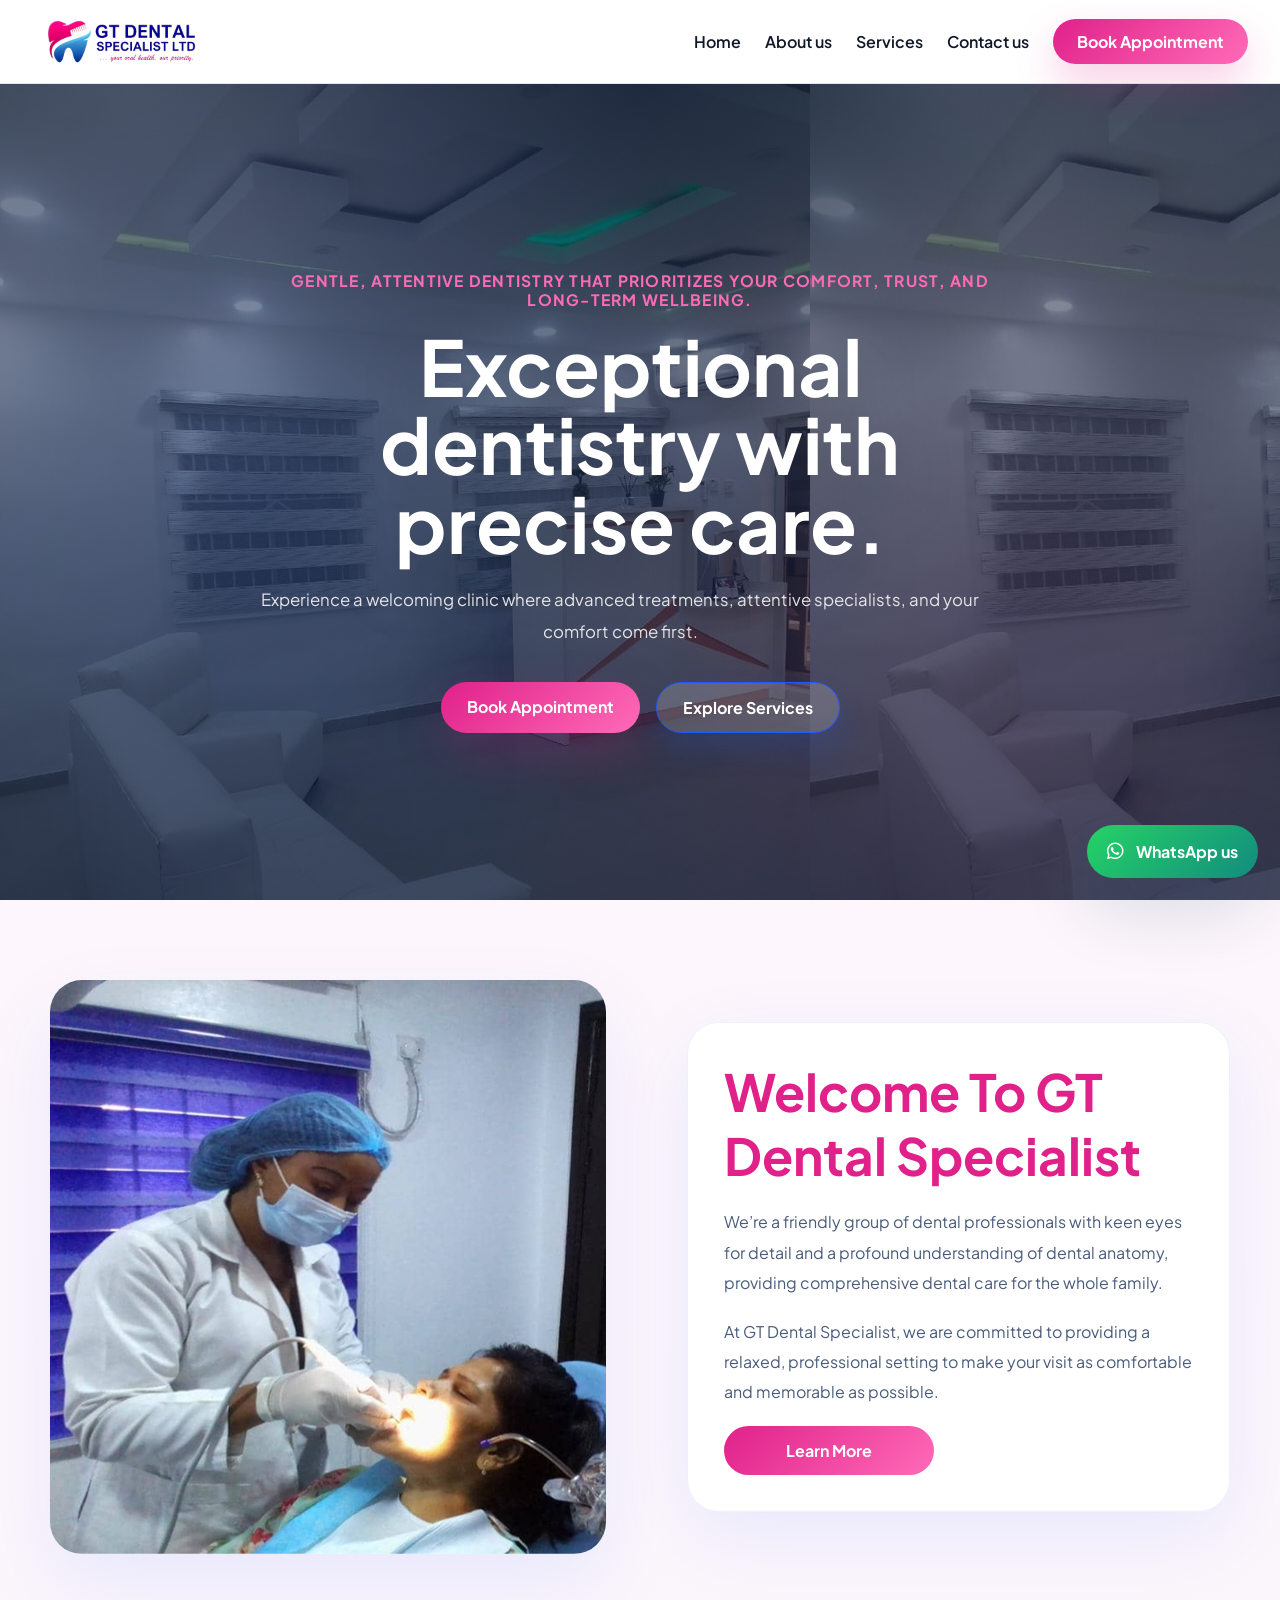
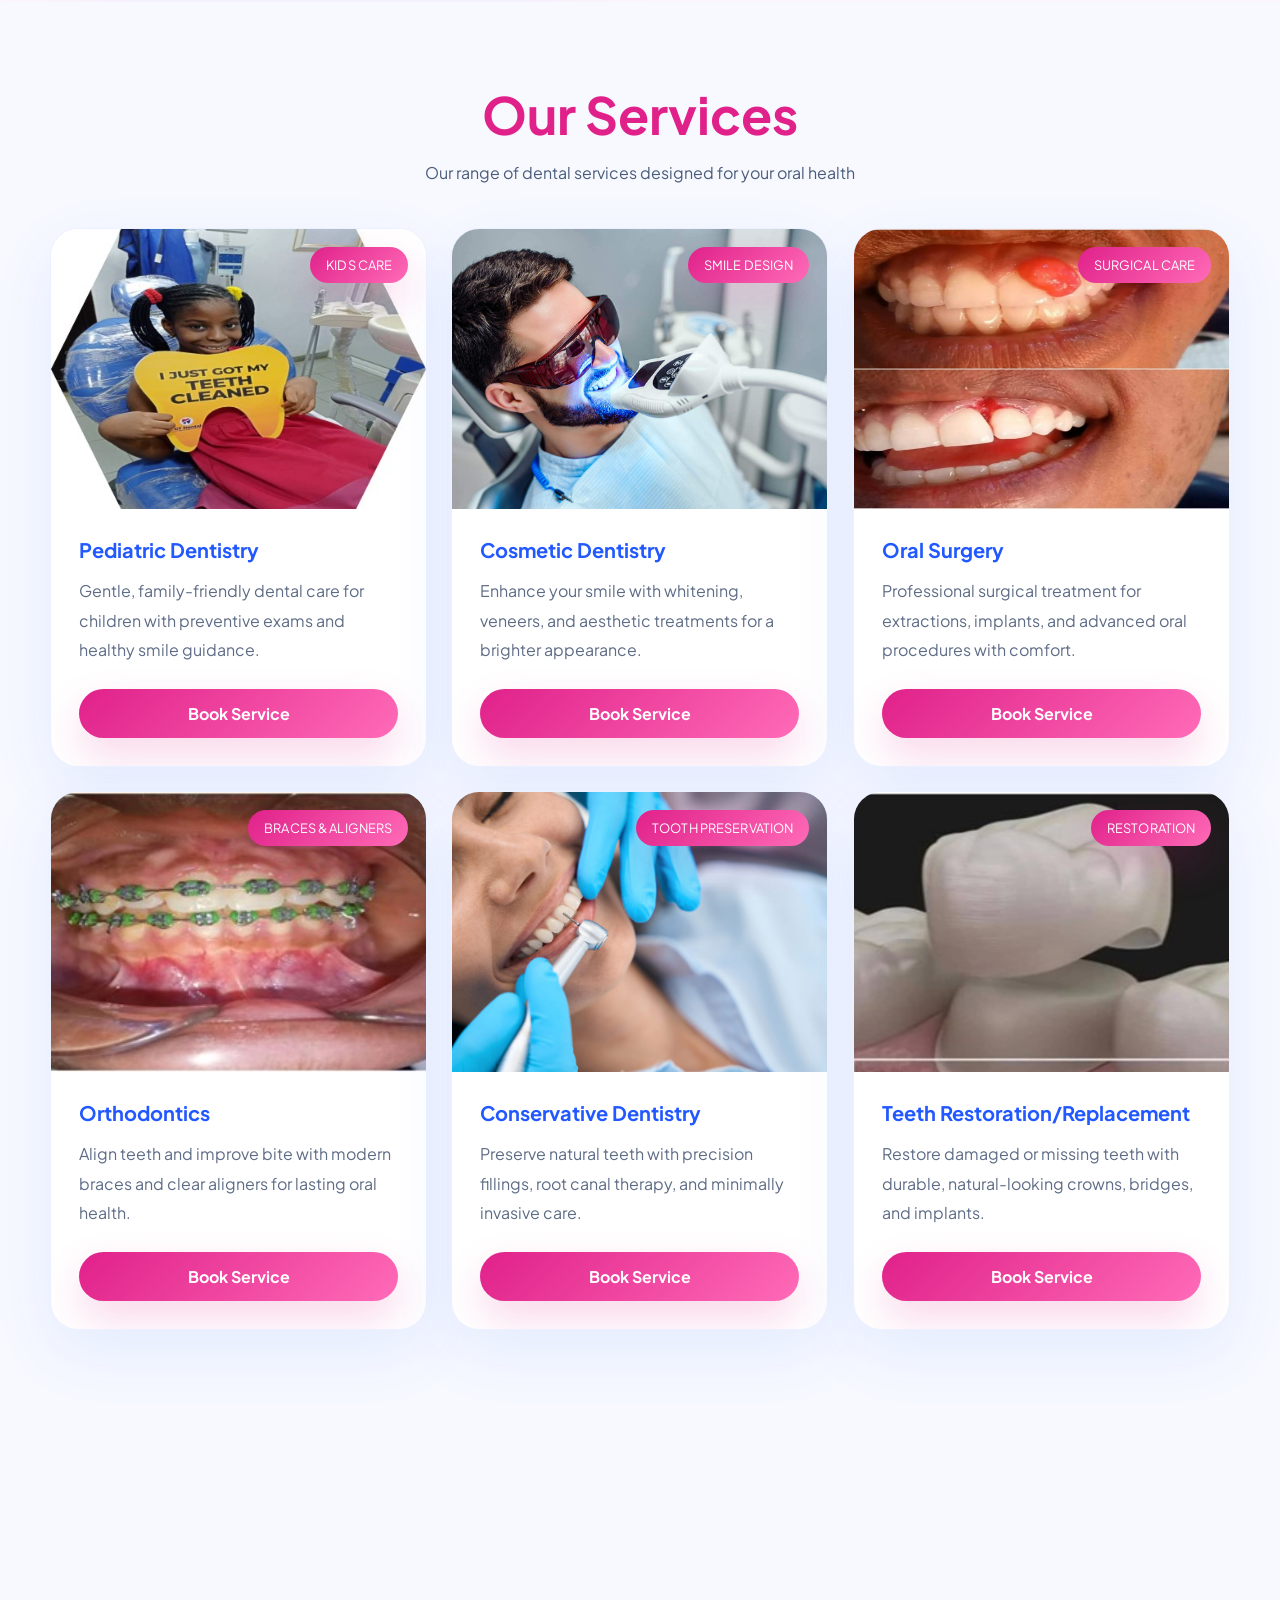
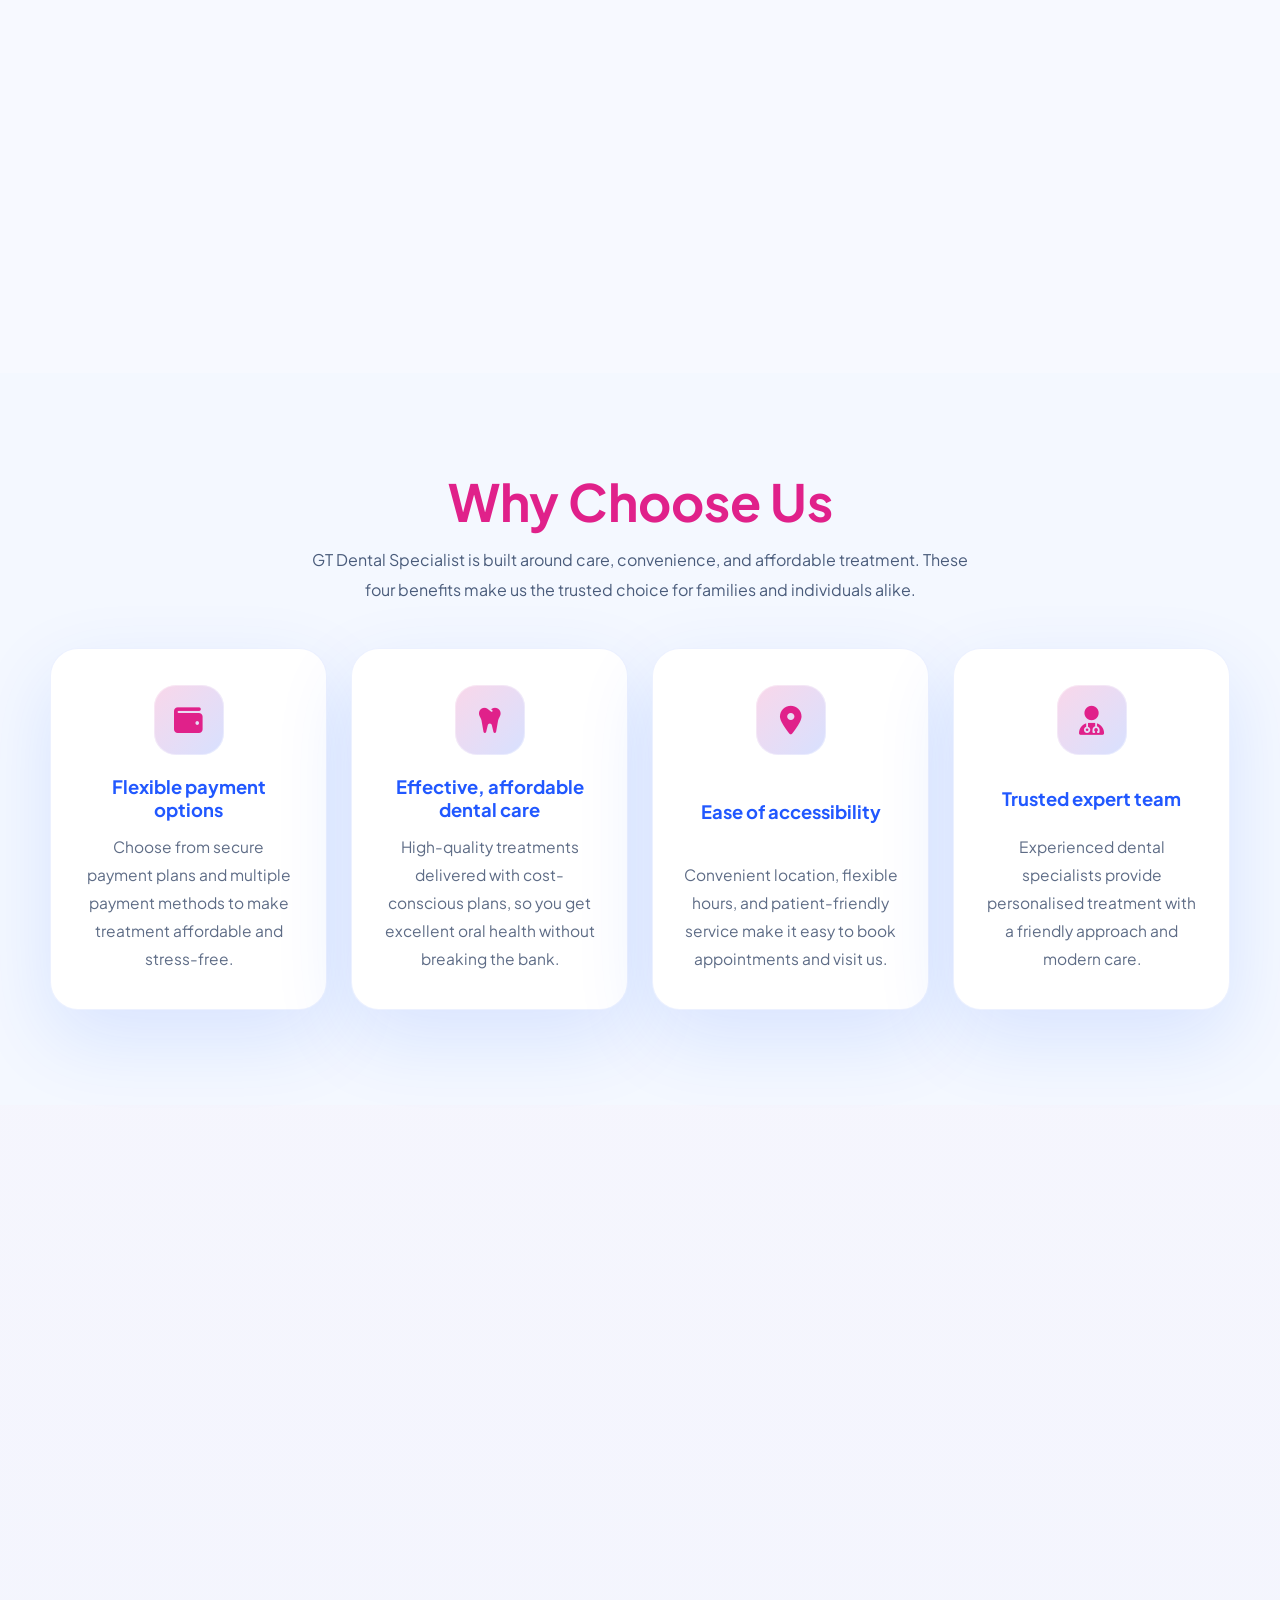
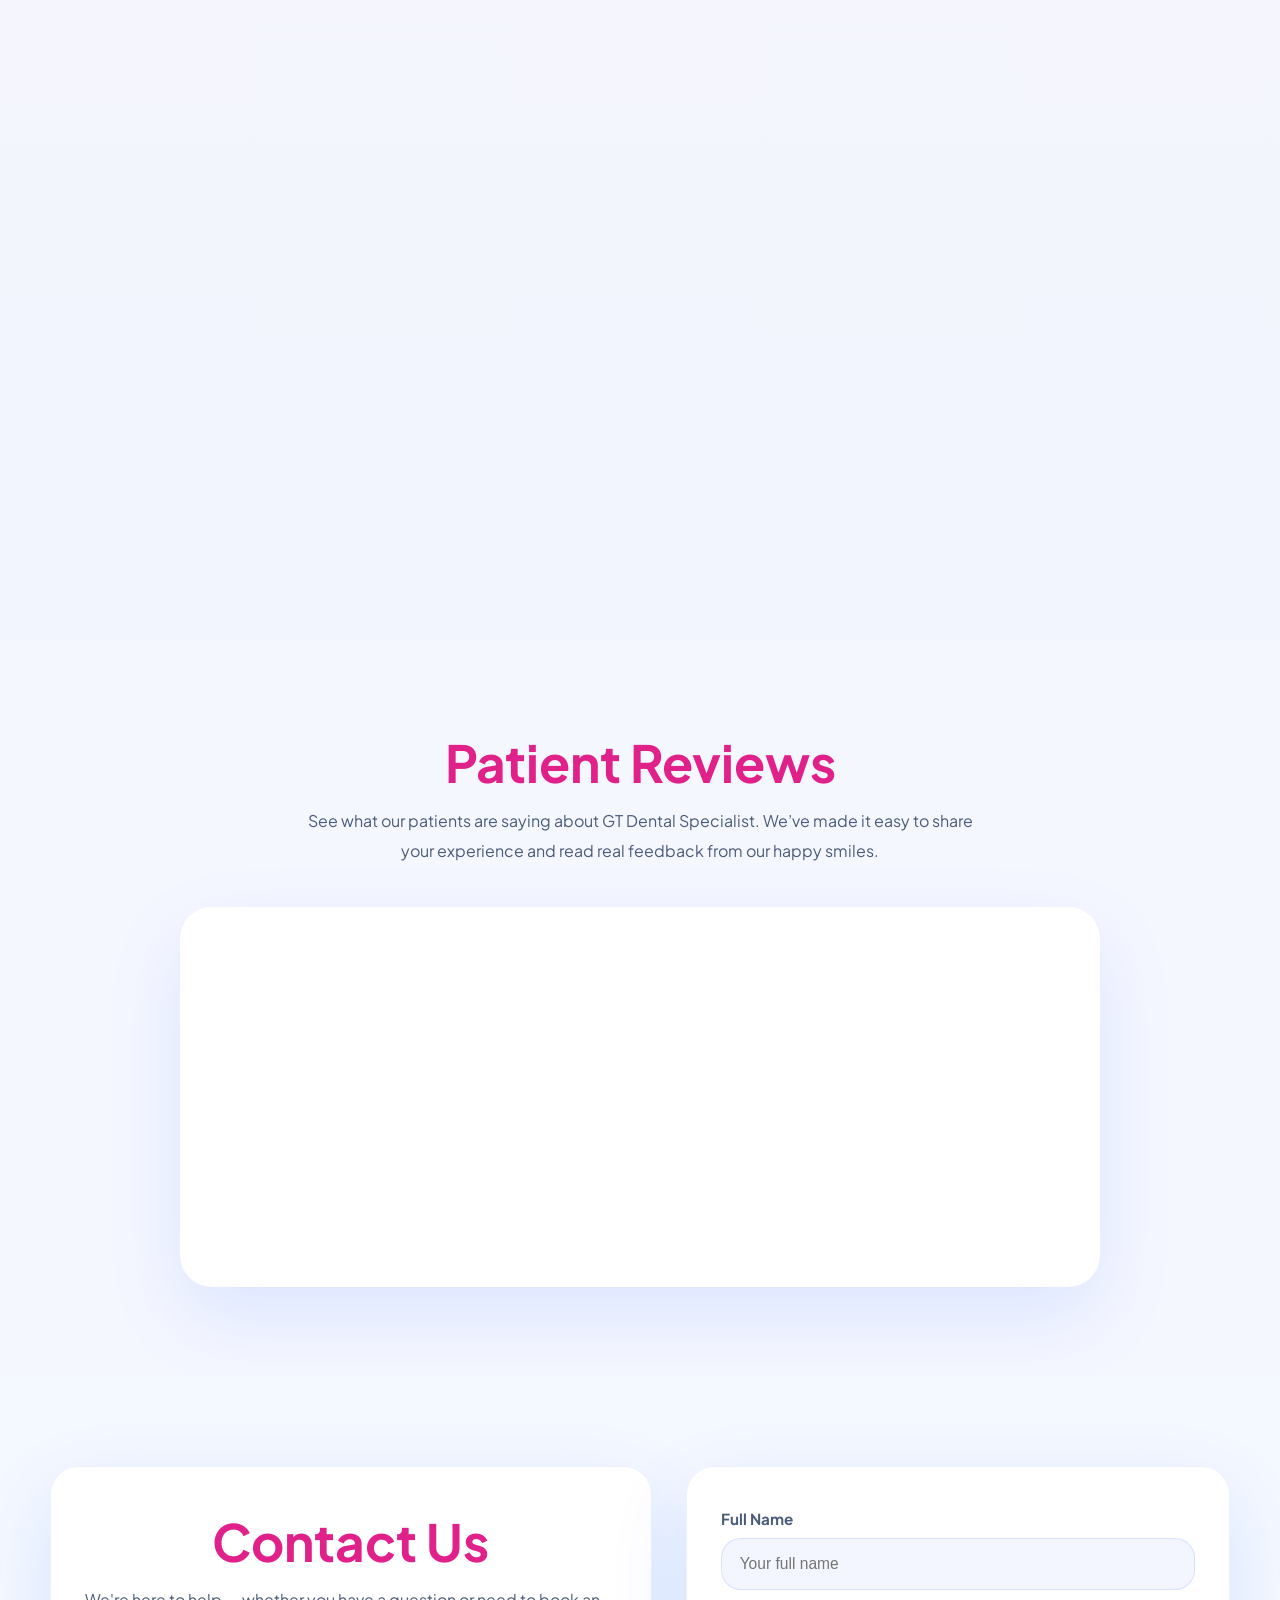
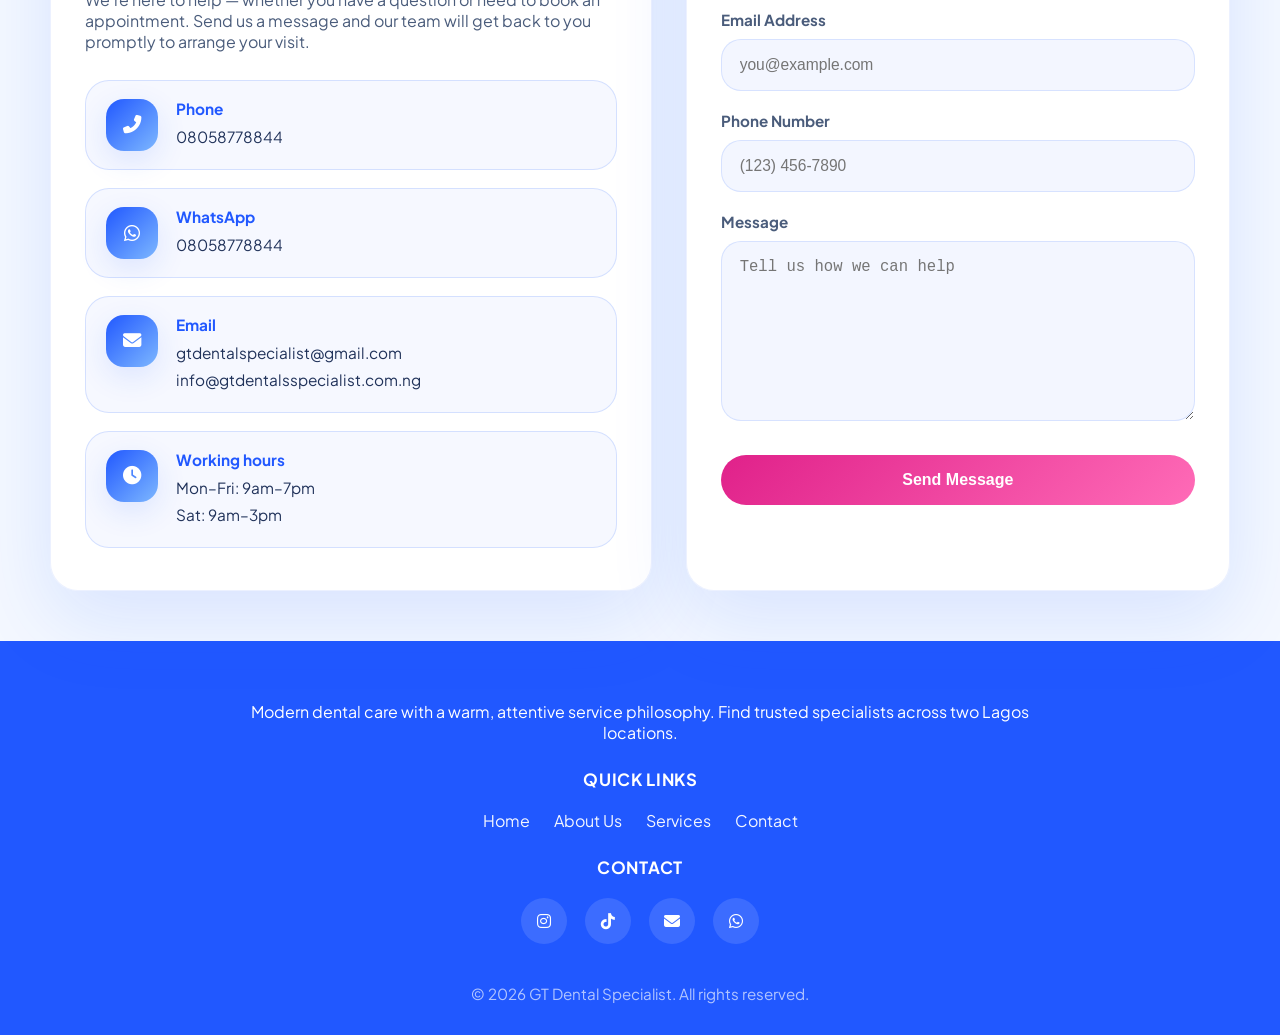
==== index.html @ 77df96d0 "Add files via upload" ====
<!DOCTYPE html>
<html lang="en">
<head>
    <meta charset="UTF-8">
    <meta name="viewport" content="width=device-width, initial-scale=1.0">
    <meta name="description" content="GT Dental Specialist - Expert dental care in Lagos. We provide comfort-focused treatments including cosmetic dentistry, orthodontics, implants, and preventive care.">
    <meta name="keywords" content="dentist Lagos, dental clinic, cosmetic dentistry, orthodontics, dental implants, teeth whitening, preventive care">
    <meta name="author" content="GT Dental Specialist">
    <meta name="robots" content="index, follow">
    <meta property="og:title" content="GT Dental Specialist - Exceptional Dentistry with Precise Care">
    <meta property="og:description" content="Experience a welcoming clinic where advanced treatments, attentive specialists, and your comfort come first.">
    <meta property="og:type" content="website">
    <title>GT Dental Specialist - Expert Dental Care in Lagos</title>
    <link rel="preconnect" href="https://fonts.googleapis.com">
    <link rel="preconnect" href="https://fonts.gstatic.com" crossorigin>
    <link href="https://fonts.googleapis.com/css2?family=Inter:wght@400;500;600;700;800&family=Plus+Jakarta+Sans:wght@400;500;600;700;800&display=swap" rel="stylesheet">
    <link rel="stylesheet" href="https://cdnjs.cloudflare.com/ajax/libs/font-awesome/6.5.1/css/all.min.css" crossorigin="anonymous" referrerpolicy="no-referrer" />
    <link rel="stylesheet" href="styles.css">
</head>
<body>
    <header>
        <a href="index.html" class="logo-link">
            <img src="assets/gt-dentals-logo.png" alt="GT Dental Specialist" class="logo">
        </a>

        <button class="menu-toggle" type="button" aria-label="Toggle navigation">
            <span></span>
            <span></span>
            <span></span>
        </button>

        <nav class="main-nav">
            <ul class="nav-ul">
                <li class="nav-li"><a href="index.html" class="link">Home</a></li>
                <li class="nav-li"><a href="about.html" class="link">About us</a></li>
                <li class="nav-li"><a href="service.html" class="link">Services</a></li>
                <li class="nav-li"><a href="contact.html" class="link">Contact us</a></li>
            </ul>
            <a href="contact.html" class="book-btn">Book Appointment</a>
        </nav>
    </header>

    <main>
        <section class="hero-section">
            <div class="hero-copy">
                <p class="hero-intro">Gentle, attentive dentistry that prioritizes your comfort, trust, and long-term wellbeing.</p>
                <h1 class="heading">Exceptional dentistry with precise care.</h1>
                <p class="subheading">Experience a welcoming clinic where advanced treatments, attentive specialists, and your comfort come first.</p>
                <div class="hero-ctas">
                    <a href="contact.html#booking" class="primary-cta">Book Appointment</a>
                    <a href="service.html" class="secondary-cta">Explore Services</a>
                </div>
            </div>
        </section>

        <section class="about-us">
            <div class="about-us-content">
                <div class="about-img">
                    <img src="assets/about-image.png" alt="Dentist">
                </div>
                <div class="about-description">
                    <h2 class="about-title">Welcome To GT Dental Specialist</h2>
                    <p>
                    We’re a friendly group of dental professionals with keen
                     eyes for detail and a profound understanding of dental anatomy,
                      providing comprehensive dental care for the whole family.
                    </p>
                    <p>
                        At GT Dental Specialist, we are committed 
                        to providing a relaxed, professional setting to
                        make your visit as comfortable and memorable as possible.
                    </p>
                   <a href="about.html">Learn More</a>
                </div>
            </div>
        </section>

        <section class="services">
            <h2>Our Services</h2>
            <p class="service-intro">Our range of dental services designed for your oral health</p>

            <div class="service-slider"></div>
        </section>

        <section class="choose-section">
            <h2>Why Choose Us</h2>
            <p class="choose-intro">GT Dental Specialist is built around care, convenience, and affordable treatment. These four benefits make us the trusted choice for families and individuals alike.</p>
            <div class="choose-grid">
                <article class="choose-card">
                    <div class="choose-icon"><i class="fas fa-wallet"></i></div>
                    <h3>Flexible payment options</h3>
                    <p>Choose from secure payment plans and multiple payment methods to make treatment affordable and stress-free.</p>
                </article>
                <article class="choose-card">
                    <div class="choose-icon"><i class="fas fa-tooth"></i></div>
                    <h3>Effective, affordable dental care</h3>
                    <p>High-quality treatments delivered with cost-conscious plans, so you get excellent oral health without breaking the bank.</p>
                </article>
                <article class="choose-card">
                    <div class="choose-icon"><i class="fas fa-location-dot"></i></div>
                    <h3>Ease of accessibility</h3>
                    <p>Convenient location, flexible hours, and patient-friendly service make it easy to book appointments and visit us.</p>
                </article>
                <article class="choose-card">
                    <div class="choose-icon"><i class="fas fa-user-md"></i></div>
                    <h3>Trusted expert team</h3>
                    <p>Experienced dental specialists provide personalised treatment with a friendly approach and modern care.</p>
                </article>
            </div>
        </section>

        <section class="nervous-care-section">
            <div class="nervous-care-shell">
                <div class="nervous-care-visual">
                    <div class="nervous-care-image-wrap">
                        <img src="assets/team.jpeg" alt="Calm dentist reassuring a patient">
                    </div>
                </div>
                <div class="nervous-care-copy">
                    <span class="nervous-care-label">Comfort and care</span>
                    <h2>Feeling Nervous About Your Visit?</h2>
                    <p>We understand that visiting the dentist can feel overwhelming for some patients. Our team creates a calm, supportive environment designed to help you feel relaxed, informed, and comfortable throughout your treatment.</p>
                    <div class="nervous-care-features">
                        <article class="nervous-care-item">
                            <span class="nervous-care-item-icon"><i class="fas fa-hand-holding-heart"></i></span>
                            <p>Gentle treatment approach</p>
                        </article>
                        <article class="nervous-care-item">
                            <span class="nervous-care-item-icon"><i class="fas fa-user-friends"></i></span>
                            <p>Friendly patient-focused care</p>
                        </article>
                        <article class="nervous-care-item">
                            <span class="nervous-care-item-icon"><i class="fas fa-comment-medical"></i></span>
                            <p>Clear communication at every step</p>
                        </article>
                        <article class="nervous-care-item">
                            <span class="nervous-care-item-icon"><i class="fas fa-couch"></i></span>
                            <p>Comfortable treatment environment</p>
                        </article>
                    </div>
                    <a href="contact.html" class="nervous-care-btn">Book A Comfortable Consultation</a>
                </div>
            </div>
        </section>

        <section id="reviews" class="reviews-section">
            <h2>Patient Reviews</h2>
            <p class="reviews-intro">See what our patients are saying about GT Dental Specialist. We’ve made it easy to share your experience and read real feedback from our happy smiles.</p>
            <div class="review-widget">
                <script src="https://elfsightcdn.com/platform.js" async></script>
                <div class="elfsight-app-62bc702d-8211-47ab-afaf-319d25600f49" data-elfsight-app-lazy></div>
            </div>
        </section>

        <section id="contact" class="contact-section">
            <div class="section-content">
                <div class="contact-info">
                    <h2>Contact Us</h2>
                    <p>We're here to help — whether you have a question or need to book an appointment. Send us a message and our team will get back to you promptly to arrange your visit.</p>
                    <div class="contact-details">
                        <a href="tel:08058778844" class="contact-card">
                            <span class="contact-icon"><i class="fas fa-phone-alt"></i></span>
                            <div>
                                <h3>Phone</h3>
                                <p>08058778844</p>
                            </div>
                        </a>
                        <a href="https://wa.me/2348058778844" class="contact-card">
                            <span class="contact-icon"><i class="fab fa-whatsapp"></i></span>
                            <div>
                                <h3>WhatsApp</h3>
                                <p>08058778844</p>
                            </div>
                        </a>
                        <a href="mailto:gtdentalspecialist@gmail.com" class="contact-card">
                            <span class="contact-icon"><i class="fas fa-envelope"></i></span>
                            <div>
                                <h3>Email</h3>
                                <p>gtdentalspecialist@gmail.com<br>info@gtdentalsspecialist.com.ng</p>
                            </div>
                        </a>
                        <div class="contact-card">
                            <span class="contact-icon"><i class="fas fa-clock"></i></span>
                            <div>
                                <h3>Working hours</h3>
                                <p>Mon–Fri: 9am–7pm<br>Sat: 9am–3pm</p>
                            </div>
                        </div>
                    </div>
                </div>
                    <div class="contact-form">
                    <form id="contact-form" action="form-handler.php" method="post">
                        <div class="field-group">
                            <label for="contact-name">Full Name</label>
                            <input id="contact-name" type="text" name="name" placeholder="Your full name" required>
                        </div>
                        <div class="field-group">
                            <label for="contact-email">Email Address</label>
                            <input id="contact-email" type="email" name="email" placeholder="you@example.com" required>
                        </div>
                        <div class="field-group">
                            <label for="contact-phone">Phone Number</label>
                            <input id="contact-phone" type="tel" name="phone" placeholder="(123) 456-7890">
                        </div>
                        <div class="field-group">
                            <label for="contact-message">Message</label>
                            <textarea id="contact-message" name="message" placeholder="Tell us how we can help" required></textarea>
                        </div>
                        <button type="submit">Send Message</button>
                    </form>
                </div>
            </div>
        </section>

        <footer class="footer">
            <div class="footer-grid">
                <div>
                    <p>Modern dental care with a warm, attentive service philosophy. Find trusted specialists across two Lagos locations.</p>
                </div>
                <div>
                    <h3>Quick links</h3>
                    <ul class="footer-links">
                        <li><a href="index.html">Home</a></li>
                        <li><a href="about.html">About Us</a></li>
                        <li><a href="service.html">Services</a></li>
                        <li><a href="contact.html">Contact</a></li>
                    </ul>
                </div>
                <div>
                    <h3>Contact</h3>
                    <ul class="social-list">
                        <li><a href="https://www.instagram.com/GT_dentalspecialist" class="social-link" target="_blank" rel="noreferrer"><i class="fab fa-instagram"></i></a></li>
                        <li><a href="https://www.tiktok.com/@gtdentalspecialist" class="social-link" target="_blank" rel="noreferrer"><i class="fab fa-tiktok"></i></a></li>
                        <li><a href="mailto:gtdentalspecialist@gmail.com" class="social-link"><i class="fas fa-envelope"></i></a></li>
                        <li><a href="https://wa.me/2348058778844" class="social-link"><i class="fab fa-whatsapp"></i></a></li>
                    </ul>
                </div>
            </div>
            <div class="footer-bottom">&copy; 2026 GT Dental Specialist. All rights reserved.</div>
        </footer>

    </main>

    <a class="whatsapp-float" href="https://wa.me/2348058778844?text=Hello%20GT%20Dental%20Specialist" target="_blank" rel="noreferrer">
        <span class="fab fa-whatsapp"></span>
        WhatsApp us
    </a>

</body>
<script src="script.js"></script>
</html>
---- styles.css ----
@keyframes fadeInUp {
            from {
                opacity: 0;
                transform: translateY(30px);
            }
            to {
                opacity: 1;
                transform: translateY(0);
            }
        }

        @keyframes fadeInDown {
            from {
                opacity: 0;
                transform: translateY(-30px);
            }
            to {
                opacity: 1;
                transform: translateY(0);
            }
        }

        @keyframes fadeInLeft {
            from {
                opacity: 0;
                transform: translateX(-30px);
            }
            to {
                opacity: 1;
                transform: translateX(0);
            }
        }

        @keyframes fadeInRight {
            from {
                opacity: 0;
                transform: translateX(30px);
            }
            to {
                opacity: 1;
                transform: translateX(0);
            }
        }

        @keyframes fadeIn {
            from {
                opacity: 0;
            }
            to {
                opacity: 1;
            }
        }

        @keyframes slideInScale {
            from {
                opacity: 0;
                transform: scale(0.95);
            }
            to {
                opacity: 1;
                transform: scale(1);
            }
        }

        @keyframes heroGlowPulse {
            0%, 100% {
                box-shadow: 0 0 20px rgba(33, 88, 255, 0.3);
            }
            50% {
                box-shadow: 0 0 40px rgba(33, 88, 255, 0.6);
            }
        }

        @keyframes floatGently {
            0%, 100% {
                transform: translateY(0px);
            }
            50% {
                transform: translateY(-8px);
            }
        }

        /* Animation classes */
        .animate-fade-in-up {
            animation: fadeInUp 0.8s ease-out forwards;
            opacity: 0;
        }

        .animate-fade-in-down {
            animation: fadeInDown 0.8s ease-out forwards;
            opacity: 0;
        }

        .animate-fade-in-left {
            animation: fadeInLeft 0.8s ease-out forwards;
            opacity: 0;
        }

        .animate-fade-in-right {
            animation: fadeInRight 0.8s ease-out forwards;
            opacity: 0;
        }

        .animate-fade-in {
            animation: fadeIn 0.8s ease-out forwards;
            opacity: 0;
        }

        .animate-slide-in-scale {
            animation: slideInScale 0.8s ease-out forwards;
            opacity: 0;
        }

        /* Staggered animation delays */
        .animate-delay-1 {
            animation-delay: 0.1s;
        }

        .animate-delay-2 {
            animation-delay: 0.2s;
        }

        .animate-delay-3 {
            animation-delay: 0.3s;
        }

        .animate-delay-4 {
            animation-delay: 0.4s;
        }

        .animate-delay-5 {
            animation-delay: 0.5s;
        }

        .scroll-reveal {
            opacity: 0;
            transform: translateY(30px);
            visibility: hidden;
            transition: opacity 0.85s ease, transform 0.85s ease;
            will-change: opacity, transform;
        }

        .scroll-reveal.reveal {
            opacity: 1;
            transform: translateY(0);
            visibility: visible;
            transition-delay: var(--scroll-delay, 0s);
        }

        .scroll-reveal.scroll-reveal-left {
            transform: translateX(-28px);
        }

        .hero-copy {
            opacity: 0;
            animation: fadeInUp 1s ease-out 0.3s forwards;
        }

        .hero-copy.reveal {
            opacity: 1;
            transform: translateY(0);
        }

        .scroll-reveal.scroll-reveal-right {
            transform: translateX(28px);
        }

        .scroll-reveal.scroll-reveal-up {
            transform: translateY(35px);
        }

        .scroll-reveal.reveal.scroll-reveal-left,
        .scroll-reveal.reveal.scroll-reveal-right,
        .scroll-reveal.reveal.scroll-reveal-up {
            transform: translate(0, 0);
        }

        .scroll-reveal[data-delay='1'] {
            --scroll-delay: 0.12s;
        }

        .scroll-reveal[data-delay='2'] {
            --scroll-delay: 0.24s;
        }

        .scroll-reveal[data-delay='3'] {
            --scroll-delay: 0.36s;
        }

        .scroll-reveal[data-delay='4'] {
            --scroll-delay: 0.48s;
        }

        .scroll-reveal[data-delay='5'] {
            --scroll-delay: 0.60s;
        }

:root {
            --primary: #e0218a;
            --primary-soft: #ff6bb7;
            --accent: #2158ff;
            --accent-soft: #7db7ff;
            --header-h: 84px;
            --surface: #ffffff;
            --surface-soft: #f6f8ff;
            --text: #111829;
            --muted: #5a6a87;
            --border: rgba(13, 82, 255, 0.14);
            --radius: 24px;
            --shadow: 0 28px 80px rgba(13, 82, 255, 0.12);
        }

        * {
            margin: 0;
            padding: 0;
            box-sizing: border-box;
            text-decoration: none;
        }

        html {
            scroll-behavior: smooth;
            overflow-x: hidden;
        }

        body {
            min-height: 100vh;
            font-family: 'Plus Jakarta Sans', 'Inter', Arial, sans-serif;
            color: var(--text);
            background: linear-gradient(180deg, #fff6fb 0%, #eef5ff 100%);
            overflow-x: hidden !important;
        }

        img {
            max-width: 100%;
            display: block;
        }

        header {
            position: fixed;
            inset: 0 0 auto 0;
            z-index: 999;
            display: flex;
            align-items: center;
            justify-content: space-between;
            gap: 24px;
            padding: 14px 32px;
            max-height: var(--header-h);
            background: rgba(255, 255, 255, 0.96);
            border-bottom: 1px solid rgba(13, 82, 255, 0.14);
            backdrop-filter: blur(18px);
        }

        .logo {
            width: 180px;
            object-fit: contain;
        }

        .menu-toggle {
            display: none;
            border: none;
            background: transparent;
            cursor: pointer;
            padding: 12px;
            flex-direction: column;
            gap: 6px;
        }

        .menu-toggle span {
            display: block;
            width: 28px;
            height: 3px;
            border-radius: 999px;
            background: var(--primary);
            transition: transform 0.3s ease, opacity 0.3s ease;
        }

        header.open .menu-toggle span:nth-child(1) {
            transform: translateY(7px) rotate(45deg);
        }
        header.open .menu-toggle span:nth-child(2) {
            opacity: 0;
        }
        header.open .menu-toggle span:nth-child(3) {
            transform: translateY(-7px) rotate(-45deg);
        }

        .main-nav {
            display: flex;
            align-items: center;
            gap: 24px;
        }

        .nav-ul {
            display: flex;
            align-items: center;
            gap: 24px;
            list-style: none;
        }

        .nav-li {
            position: relative;
        }

        .link {
            color: var(--text);
            font-weight: 600;
            text-decoration: none;
            transition: color 0.25s ease;
        }

        .link:hover {
            color: var(--primary);
        }

        .dropdown-trigger {
            display: inline-flex;
            align-items: center;
            gap: 6px;
            font-weight: 600;
        }

        .dropdown-arrow {
            font-size: 0.85rem;
        }

        .dropdown-menu {
            position: absolute;
            top: calc(100% + 10px);
            left: 0;
            min-width: 240px;
            background: var(--surface);
            border-radius: 20px;
            box-shadow: 0 20px 50px rgba(15, 35, 102, 0.1);
            opacity: 0;
            visibility: hidden;
            transform: translateY(12px);
            transition: all 0.22s ease;
            padding: 10px 0;
            z-index: 20;
        }

        .dropdown:hover .dropdown-menu,
        .dropdown-menu:hover {
            opacity: 1;
            visibility: visible;
            transform: translateY(0);
        }

        .dropdown-menu li {
            display: block;
        }

        .dropdown-menu a {
            display: block;
            padding: 12px 20px;
            font-size: 0.95rem;
            color: #000000;
            text-decoration: none;
            transition: background 0.25s ease, color 0.25s ease;
        }

        .dropdown-menu a:hover {
            background: rgba(224, 33, 138, 0.08);
            color: var(--primary);
        }

        .book-btn {
            display: inline-flex;
            align-items: center;
            justify-content: center;
            padding: 12px 24px;
            background: linear-gradient(135deg, var(--primary), var(--primary-soft));
            border-radius: 999px;
            color: var(--surface);
            text-decoration: none;
            font-weight: 700;
            box-shadow: 0 18px 40px rgba(224, 33, 138, 0.22);
            transition: transform 0.25s ease, box-shadow 0.25s ease;
        }

        .book-btn:hover {
            transform: translateY(-2px);
            box-shadow: 0 22px 50px rgba(224, 33, 138, 0.22);
        }

        .hero-section {
            position: relative;
            padding: 130px 24px 110px;
            min-height: calc(100vh - var(--header-h));
            display: flex;
            flex-direction: column;
            align-items: center;
            justify-content: center;
            text-align: center;
            background-image: url(assets/office-image.jpeg);
            margin-top: var(--header-h);
            overflow: hidden;
            position: relative;
        }

        .hero-section::after {
            content: '';
            position: absolute;
            top: 0;
            left: 0;
            right: 0;
            bottom: 0;
            background: 
                radial-gradient(circle at 20% 50%, rgba(33, 88, 255, 0.1) 0%, transparent 50%),
                radial-gradient(circle at 80% 80%, rgba(224, 33, 138, 0.08) 0%, transparent 50%);
            pointer-events: none;
            animation: heroGlowPulse 8s ease-in-out infinite;
        }

        .about-hero {
            min-height: 55vh;
            padding: 100px 24px 80px;
            background: linear-gradient(135deg, #0f1e3a 0%, #1a2f5a 50%, #0d1a36 100%);
        }

        .services-hero {
            background: linear-gradient(135deg, #0f1e3a 0%, #1a2f5a 50%, #0d1a36 100%);
        }

        .contact-hero {
            background: linear-gradient(135deg, #0f1e3a 0%, #1a2f5a 50%, #0d1a36 100%);
        }

        .hero-section::before {
            content: '';
            position: absolute;
            inset: 0;
            background: radial-gradient(circle at top center, rgba(2, 14, 36, 0.45), transparent 40%),
                        linear-gradient(180deg, rgba(4, 22, 50, 0.60) 0%, rgba(4, 22, 50, 0.50) 30%, rgba(4, 22, 50, 0.68) 100%);
            pointer-events: none;
            z-index: 0;
        }

        .hero-copy {
            position: relative;
            z-index: 1;
            max-width: 760px;
            margin: 0 auto;
        }

        .hero-intro {
            margin-bottom: 18px;
            font-size: 0.98rem;
            color: var(--primary-soft);
            letter-spacing: 0.08em;
            text-transform: uppercase;
            font-weight: 700;
        }

        .heading {
            position: relative;
            z-index: 1;
            font-size: clamp(3rem, 6vw, 5.2rem);
            line-height: 1.02;
            width: 100%;
            color: #ffffff;
            text-shadow: 0 22px 55px rgba(4, 17, 40, 0.35);
        }

        .subheading {
            position: relative;
            z-index: 1;
            margin-top: 22px;
            max-width: 720px;
            color: rgba(255, 255, 255, 0.85);
            line-height: 1.9;
            font-size: 1.05rem;
        }

        .hero-ctas {
            position: relative;
            z-index: 1;
            margin-top: 34px;
            display: inline-flex;
            flex-wrap: wrap;
            justify-content: center;
            gap: 16px;
        }

        .primary-cta,
        .secondary-cta {
            min-width: 180px;
            padding: 14px 26px;
            border-radius: 999px;
            text-decoration: none;
            font-weight: 700;
            transition: all 0.3s cubic-bezier(0.34, 1.56, 0.64, 1);
            display: inline-block;
            position: relative;
            overflow: hidden;
        }

        .primary-cta {
            background: linear-gradient(135deg, #2154ff 0%, #1a3cd4 100%);
            color: #ffffff;
            box-shadow: 0 8px 24px rgba(33, 84, 255, 0.3);
        }

        .primary-cta:hover {
            transform: translateY(-3px);
            box-shadow: 0 14px 36px rgba(33, 84, 255, 0.5);
            background: linear-gradient(135deg, #1a3cd4 0%, #142aa3 100%);
        }

        .primary-cta:active {
            transform: translateY(-1px);
        }

        .secondary-cta {
            background: rgba(255, 255, 255, 0.15);
            color: #ffffff;
            border: 2px solid rgba(255, 255, 255, 0.35);
            backdrop-filter: blur(10px);
            box-shadow: 0 8px 24px rgba(255, 255, 255, 0.1);
        }

        .secondary-cta:hover {
            transform: translateY(-3px);
            background: rgba(255, 255, 255, 0.25);
            border-color: rgba(255, 255, 255, 0.6);
            box-shadow: 0 14px 36px rgba(255, 255, 255, 0.15);
        }

        .secondary-cta:active {
            transform: translateY(-1px);
        }

        .primary-cta {
            color: var(--surface);
            background: linear-gradient(135deg, var(--primary), var(--primary-soft));
            border: none;
            box-shadow: 0 18px 50px rgba(224, 33, 138, 0.22);
        }

        .secondary-cta {
            color: var(--contact-primary);
            background: rgba(255, 255, 255, 0.18);
            border: 1px solid var(--accent);
            backdrop-filter: blur(10px);
            box-shadow: 0 16px 30px rgba(33, 88, 255, 0.16);
        }

        .hero-ctas .secondary-cta {
            color: #ffffff;
        }

        .primary-cta:hover {
            transform: translateY(-2px);
            box-shadow: 0 18px 40px rgba(224, 33, 138, 0.2);
        }

        .secondary-cta:hover {
            background: rgba(255, 255, 255, 0.28);
        }

        .about-us {
            padding: 80px 20px 48px;
        }

        .about-us-content {
            max-width: 1180px;
            margin: 0 auto;
            display: grid;
            grid-template-columns: 1.05fr 0.95fr;
            gap: 36px;
            align-items: center;
        }

        .about-img img {
            border-radius: 32px;
            min-height: 420px;
            object-fit: cover;
            box-shadow: 0 30px 80px rgba(13, 82, 255, 0.08);
        }

        .about-description {
            max-width: 640px;
            background: rgba(255, 255, 255, 0.96);
            border-radius: 32px;
            padding: 36px;
            border: 1px solid rgba(13, 82, 255, 0.08);
            box-shadow: 0 24px 80px rgba(13, 82, 255, 0.08);
        }

        .about-title {
            font-size: clamp(2.4rem, 4vw, 3.6rem);
            color: var(--primary);
            margin-bottom: 20px;
        }

        .about-description p {
            color: #4a5c7b;
            line-height: 1.9;
            font-size: 1rem;
            margin-bottom: 18px;
        }

        .about-description a {
            display: inline-flex;
            align-items: center;
            justify-content: center;
            min-width: 210px;
            padding: 14px 26px;
            border-radius: 999px;
            background: linear-gradient(135deg, var(--primary), var(--primary-soft));
            color: var(--surface);
            text-decoration: none;
            font-weight: 700;
            transition: transform 0.25s ease, box-shadow 0.25s ease;
        }

        .about-description a:hover {
            transform: translateY(-2px);
            box-shadow: 0 18px 40px rgba(224, 33, 138, 0.18);
        }

        .services {
            padding: 80px 20px;
            background: #f7f9ff;
        }

        .services h2,
        .choose-section h2,
        .reviews-section h2,
        .contact-section h2 {
            text-align: center;
            font-size: clamp(2.4rem, 4vw, 3.4rem);
            color: var(--primary);
            margin-bottom: 12px;
        }

        .service-intro,
        .choose-intro,
        .reviews-intro {
            margin: 0 auto;
            max-width: 680px;
            text-align: center;
            color: #4a5c7b;
            line-height: 1.9;
            font-size: 1rem;
        }

        .service-slider {
            display: grid;
            grid-template-columns: repeat(3, minmax(260px, 1fr));
            gap: 24px;
            max-width: 1180px;
            margin: 40px auto 0;
        }

        .service-card {
            background: var(--surface);
            border-radius: 28px;
            overflow: hidden;
            box-shadow: 0 22px 65px rgba(13, 82, 255, 0.08);
            transition: transform 0.3s ease, box-shadow 0.3s ease;
            border: 1px solid rgba(13, 82, 255, 0.08);
        }

        .service-card:hover {
            transform: translateY(-6px);
            box-shadow: 0 30px 90px rgba(13, 82, 255, 0.12);
        }

        .service-card img {
            width: 100%;
            height: 280px;
            object-fit: cover;
        }

        .service-card div {
            padding: 28px;
        }

        .service-card h4 {
            margin: 0 0 14px;
            color: var(--accent);
            font-size: 1.25rem;
        }

        .service-card p {
            margin: 0 0 24px;
            line-height: 1.85;
            color: #5e6c86;
            min-height: 4.2rem;
        }

        .feature {
            position: absolute;
            top: 18px;
            right: 18px;
            background: linear-gradient(135deg, var(--primary), var(--primary-soft));
            color: var(--surface);
            border-radius: 999px;
            padding: 10px 16px;
            font-size: 0.8rem;
            letter-spacing: 0.01em;
            text-transform: uppercase;
            box-shadow: 0 18px 40px rgba(224, 33, 138, 0.18);
        }

        .service-btn {
            display: inline-flex;
            align-items: center;
            justify-content: center;
            width: 100%;
            padding: 14px 24px;
            border-radius: 999px;
            background: linear-gradient(135deg, var(--primary), var(--primary-soft));
            color: var(--surface);
            text-decoration: none;
            font-weight: 700;
            transition: transform 0.25s ease, box-shadow 0.25s ease;
            box-shadow: 0 18px 40px rgba(224, 33, 138, 0.18);
        }

        .service-btn:hover {
            transform: translateY(-2px);
            box-shadow: 0 22px 48px rgba(224, 33, 138, 0.22);
        }

        /* Services page accordion and CTA styles */
        .services-hero {
            min-height: 480px;
            padding: 90px 24px 70px;
            background: url('assets/office-image.jpeg') center/cover no-repeat;
            display: flex;
            align-items: center;
            justify-content: center;
            text-align: center;
            position: relative;
            overflow: hidden;
        }

        .services-hero::before {
            content: '';
            position: absolute;
            inset: 0;
            background: linear-gradient(180deg, rgba(4, 22, 50, 0.65) 0%, rgba(4, 22, 50, 0.55) 50%, rgba(4, 22, 50, 0.70) 100%);
            pointer-events: none;
            z-index: 0;
        }

        .services-hero::after {
            content: '';
            position: absolute;
            inset: 0;
            background: radial-gradient(circle at top center, rgba(2, 14, 36, 0.35), transparent 40%);
            pointer-events: none;
            z-index: 0;
        }

        .services-hero .hero-copy {
            position: relative;
            z-index: 1;
            max-width: 760px;
            margin: 0 auto;
        }

        .services-hero .eyebrow {
            display: inline-flex;
            align-items: center;
            gap: 10px;
            font-size: 0.85rem;
            font-weight: 700;
            text-transform: uppercase;
            letter-spacing: 0.18em;
            color: var(--primary-soft);
            margin-bottom: 18px;
        }

        .services-hero .heading {
            color: #ffffff;
            line-height: 1.03;
            text-shadow: 0 8px 32px rgba(4, 17, 40, 0.40);
        }

        .services-hero .subheading {
            color: rgba(255, 255, 255, 0.85);
            max-width: 720px;
            margin: 0 auto;
        }

        .services-overview {
            padding: 60px 20px 40px;
            background: #fbfdff;
        }

        .services-overview .section-intro {
            max-width: 760px;
            margin: 0 auto 42px;
            color: #4f607e;
            line-height: 1.9;
        }

        .accordion {
            max-width: 1180px;
            margin: 0 auto;
            display: grid;
            gap: 18px;
        }

        .accordion-item {
            border-radius: 28px;
            background: var(--surface);
            border: 1px solid rgba(13, 82, 255, 0.1);
            box-shadow: 0 24px 70px rgba(13, 82, 255, 0.07);
            overflow: hidden;
            transition: transform 0.25s ease, border-color 0.25s ease;
        }

        .accordion-item:hover {
            transform: translateY(-2px);
            border-color: rgba(13, 82, 255, 0.16);
        }

        .accordion-trigger {
            width: 100%;
            display: flex;
            align-items: center;
            justify-content: space-between;
            gap: 18px;
            padding: 24px 28px;
            border: none;
            background: transparent;
            text-align: left;
            cursor: pointer;
            color: var(--text);
            transition: background 0.25s ease;
        }

        .accordion-trigger:hover {
            background: rgba(13, 82, 255, 0.03);
        }

        .accordion-title {
            display: flex;
            align-items: center;
            gap: 16px;
            font-size: 1.05rem;
            font-weight: 700;
        }

        .accordion-icon {
            width: 46px;
            min-width: 46px;
            height: 46px;
            display: grid;
            place-items: center;
            border-radius: 18px;
            background: rgba(224, 33, 138, 0.12);
            color: var(--primary);
            font-size: 1.15rem;
        }

        .accordion-arrow {
            display: inline-flex;
            align-items: center;
            justify-content: center;
            width: 42px;
            height: 42px;
            border-radius: 50%;
            background: rgba(13, 82, 255, 0.08);
            transition: transform 0.3s ease, background 0.3s ease;
            color: var(--accent);
            font-size: 1.05rem;
        }

        .accordion-trigger[aria-expanded="true"] .accordion-arrow {
            transform: rotate(180deg);
            background: rgba(33, 88, 255, 0.14);
        }

        .accordion-panel {
            max-height: 0;
            opacity: 0;
            overflow: hidden;
            transition: max-height 0.35s ease, opacity 0.35s ease;
        }

        .accordion-panel.active {
            opacity: 1;
        }

        .service-items-grid {
            display: grid;
            grid-template-columns: repeat(2, minmax(240px, 1fr));
            gap: 18px;
            padding: 24px 28px 30px;
        }

        .service-item {
            display: flex;
            flex-direction: column;
            gap: 18px;
            padding: 24px;
            border-radius: 24px;
            background: #f7f9ff;
            border: 1px solid rgba(13, 82, 255, 0.08);
            transition: transform 0.25s ease, box-shadow 0.25s ease;
        }

        .service-item:hover {
            transform: translateY(-2px);
            box-shadow: 0 18px 46px rgba(13, 82, 255, 0.08);
        }

        .service-item h3 {
            margin: 0;
            font-size: 1.05rem;
            color: var(--accent);
        }

        .service-item p {
            margin: 0;
            color: #4f607e;
            line-height: 1.8;
            font-size: 0.96rem;
        }

        .services-cta {
            padding: 72px 20px 80px;
            background: linear-gradient(180deg, #ffffff 0%, #eef4ff 100%);
        }

        .services-cta .cta-panel {
            max-width: 1080px;
            margin: 0 auto;
            padding: 44px 34px;
            border-radius: 32px;
            background: var(--surface);
            box-shadow: var(--shadow);
            display: flex;
            align-items: center;
            justify-content: space-between;
            gap: 28px;
        }

        .services-cta h2 {
            margin: 0;
            font-size: clamp(2.2rem, 3.5vw, 3.4rem);
            line-height: 1.05;
            color: var(--primary);
        }

        .services-cta p {
            margin: 20px 0 0;
            color: #5a6a87;
            line-height: 1.85;
            max-width: 640px;
        }

        .footer-placeholder {
            padding: 60px 20px 40px;
            background: #0f2a65;
            color: #f7f8ff;
        }

        .footer-placeholder .footer-grid {
            max-width: 1180px;
            margin: 0 auto;
            display: grid;
            grid-template-columns: repeat(3, minmax(220px, 1fr));
            gap: 32px;
        }

        .footer-placeholder h3 {
            margin-bottom: 18px;
            color: #ffffff;
        }

        .footer-placeholder p,
        .footer-placeholder a {
            color: rgba(255, 255, 255, 0.8);
            text-decoration: none;
        }

        .footer-placeholder .footer-links li {
            margin-bottom: 14px;
        }

        .footer-placeholder .footer-bottom {
            margin-top: 30px;
            text-align: center;
            color: rgba(255, 255, 255, 0.64);
            font-size: 0.95rem;
        }

        @media (max-width: 1080px) {
            .service-items-grid {
                grid-template-columns: 1fr;
            }

            .services-cta .cta-panel {
                flex-direction: column;
                align-items: flex-start;
            }
        }

        @media (max-width: 640px) {
            .services-hero {
                padding: 120px 18px 60px;
            }

            .services-hero .hero-copy {
                max-width: 100%;
            }

            .services-cta {
                padding: 50px 18px 60px;
            }

            .footer-placeholder .footer-grid {
                grid-template-columns: 1fr;
            }
        }

        .choose-section {
            padding: 96px 20px;
            background: #f4f8ff;
        }

        .choose-grid {
            display: grid;
            grid-template-columns: repeat(4, minmax(220px, 1fr));
            gap: 24px;
            max-width: 1180px;
            margin: 42px auto 0;
        }

        .about-intro {
            padding: 96px 20px;
            background: linear-gradient(180deg, #faf7fb 0%, #eef5ff 100%);
        }

        .intro-grid {
            display: grid;
            grid-template-columns: repeat(2, minmax(260px, 1fr));
            gap: 24px;
            max-width: 1180px;
            margin: 42px auto 0;
        }

        .intro-card {
            background: var(--surface);
            border: 1px solid rgba(13, 82, 255, 0.1);
            border-radius: 28px;
            padding: 32px 30px;
            box-shadow: 0 30px 80px rgba(13, 82, 255, 0.08);
            transition: transform 0.3s ease, box-shadow 0.3s ease;
            display: grid;
            gap: 18px;
        }

        .intro-card:hover {
            transform: translateY(-4px);
            box-shadow: 0 34px 100px rgba(13, 82, 255, 0.12);
        }

        .card-icon {
            width: 56px;
            height: 56px;
            border-radius: 18px;
            display: grid;
            place-items: center;
            background: rgba(33, 88, 255, 0.1);
            color: var(--accent);
            font-size: 1.3rem;
        }

        .intro-card h3 {
            margin: 0;
            font-size: 1.25rem;
            color: var(--text);
        }

        .intro-card p {
            margin: 0;
            color: #5e6c86;
            line-height: 1.88;
        }

        .mission-section {
            padding: 96px 20px;
            background: #ffffff;
        }

        .mission-grid {
            display: grid;
            grid-template-columns: repeat(2, minmax(280px, 1fr));
            gap: 24px;
            max-width: 1180px;
            margin: 40px auto 0;
        }

        .mission-card {
            background: linear-gradient(180deg, #ffffff 0%, #f4f8ff 100%);
            border: 1px solid rgba(13, 82, 255, 0.1);
            border-radius: 28px;
            padding: 34px 30px;
            box-shadow: 0 28px 90px rgba(13, 82, 255, 0.08);
            display: grid;
            gap: 18px;
        }

        .mission-icon {
            width: 64px;
            height: 64px;
            display: grid;
            place-items: center;
            border-radius: 22px;
            background: linear-gradient(135deg, rgba(224, 33, 138, 0.12), rgba(224, 33, 138, 0.02));
            color: var(--primary);
            font-size: 1.35rem;
        }

        .mission-card h3 {
            margin: 0;
            color: var(--accent);
            font-size: 1.3rem;
        }

        .mission-card p {
            margin: 0;
            color: #5e6c86;
            line-height: 1.85;
        }

        .team-section {
            padding: 96px 20px;
            background: linear-gradient(180deg, #f7f9ff 0%, #ffffff 100%);
        }

        .team-photo-card {
            max-width: 1080px;
            margin: 40px auto 0;
            border-radius: 32px;
            overflow: hidden;
            box-shadow: 0 28px 80px rgba(13, 82, 255, 0.08);
        }

        .team-photo-visual {
            min-height: 360px;
            display: grid;
            place-items: center;
            padding: 40px;
            background: linear-gradient(135deg, rgba(40, 84, 255, 0.12), rgba(255, 255, 255, 0.96));
            position: relative;
        }

        .team-photo-overlay {
            background: rgba(255, 255, 255, 0.92);
            border-radius: 28px;
            padding: 32px 28px;
            text-align: center;
            max-width: 520px;
            box-shadow: 0 24px 50px rgba(24, 47, 97, 0.12);
        }

        .team-photo-overlay span {
            display: block;
            font-size: 1.35rem;
            line-height: 1.4;
            color: #1d2f5a;
            font-weight: 700;
            letter-spacing: 0.01em;
        }

        .team-card:hover {
            transform: translateY(-4px);
            box-shadow: 0 36px 110px rgba(13, 82, 255, 0.12);
        }

        .team-image {
            min-height: 300px;
            overflow: hidden;
        }

        .team-image img {
            width: 100%;
            height: 100%;
            object-fit: cover;
            display: block;
        }

        .team-body {
            padding: 28px;
            display: grid;
            gap: 14px;
        }

        .team-body h3 {
            margin: 0;
            font-size: 1.25rem;
            color: var(--accent);
        }

        .team-body p {
            margin: 0;
            color: #5e6c86;
            line-height: 1.9;
        }

        .team-body p:first-of-type {
            color: var(--primary);
            font-weight: 700;
        }

        .team-social {
            display: flex;
            gap: 12px;
            flex-wrap: wrap;
            margin-top: 14px;
        }

        .team-social a {
            width: 48px;
            height: 48px;
            display: grid;
            place-items: center;
            border-radius: 50%;
            color: var(--accent);
            background: rgba(33, 88, 255, 0.08);
            transition: transform 0.25s ease, background 0.25s ease, color 0.25s ease;
        }

        .team-social a:hover {
            transform: translateY(-2px);
            background: linear-gradient(135deg, rgba(224, 33, 138, 0.15), rgba(33, 88, 255, 0.16));
            color: #ffffff;
        }

        .gallery-section {
            padding: 96px 20px;
            background: #f4f8ff;
        }

        .gallery-shell {
            max-width: 1180px;
            margin: 40px auto 0;
            display: grid;
            gap: 24px;
        }

        .gallery-frame {
            overflow: hidden;
            border-radius: 32px;
            border: 1px solid rgba(13, 82, 255, 0.1);
            box-shadow: 0 30px 90px rgba(13, 82, 255, 0.08);
            background: var(--surface);
            min-height: 420px;
            display: flex;
            align-items: stretch;
        }

        .gallery-track {
            display: flex;
            transition: transform 0.6s ease;
            flex: 1;
            width: 100%;
        }

        .gallery-slide {
            flex: 0 0 100%;
            aspect-ratio: 16 / 9;
            display: flex;
            align-items: center;
            justify-content: center;
            background: #f0f3f8;
        }

        .gallery-slide img {
            width: 100%;
            height: 100%;
            object-fit: cover;
            display: block;
        }

        .gallery-actions {
            display: flex;
            justify-content: center;
            gap: 18px;
        }

        .gallery-pagination {
            display: flex;
            justify-content: center;
            gap: 10px;
            padding-top: 18px;
        }

        .gallery-dot {
            width: 12px;
            height: 12px;
            border-radius: 50%;
            background: rgba(255, 255, 255, 0.7);
            border: 1px solid rgba(13, 82, 255, 0.18);
            cursor: pointer;
            transition: transform 0.25s ease, background 0.25s ease, box-shadow 0.25s ease;
        }

        .gallery-dot.active {
            background: var(--accent);
            box-shadow: 0 6px 14px rgba(33, 88, 255, 0.22);
            transform: scale(1.1);
        }

        .gallery-prev,
        .gallery-next {
            width: 54px;
            height: 54px;
            border: none;
            border-radius: 50%;
            background: var(--surface);
            color: var(--accent);
            box-shadow: 0 22px 60px rgba(13, 82, 255, 0.12);
            cursor: pointer;
            transition: transform 0.25s ease, background 0.25s ease, color 0.25s ease;
            display: grid;
            place-items: center;
            font-size: 1rem;
        }

        .gallery-prev:hover,
        .gallery-next:hover {
            transform: translateY(-2px);
            background: linear-gradient(135deg, rgba(224, 33, 138, 0.12), rgba(33, 88, 255, 0.12));
            color: #ffffff;
        }

        .hero-section .hero-accent {
            display: block;
        }

        .hero-accent {
            animation: fadeIn 1.2s ease forwards;
        }

        .nervous-care-section {
            padding: 90px 20px;
            background: linear-gradient(180deg, #fffafb 0%, #eef4ff 100%);
        }

        .nervous-care-shell {
            max-width: 1180px;
            margin: 40px auto 0;
            display: grid;
            grid-template-columns: 1.05fr 0.95fr;
            gap: 36px;
            align-items: center;
        }

        .nervous-care-visual {
            position: relative;
            display: flex;
            align-items: center;
            justify-content: center;
            min-height: 420px;
        }

        .nervous-care-image-wrap {
            position: relative;
            width: 100%;
            border-radius: 32px;
            overflow: hidden;
            min-height: 420px;
            border: 1px solid rgba(13, 82, 255, 0.08);
            box-shadow: 0 32px 90px rgba(13, 82, 255, 0.12);
            background: radial-gradient(circle at top left, rgba(255, 107, 183, 0.18), transparent 30%), radial-gradient(circle at bottom right, rgba(76, 200, 255, 0.18), transparent 30%);
        }

        .nervous-care-copy {
            position: relative;
            background: rgba(255, 255, 255, 0.95);
            border-radius: 32px;
            padding: 44px 42px;
            border: 1px solid rgba(13, 82, 255, 0.08);
            box-shadow: 0 28px 80px rgba(13, 82, 255, 0.08);
            overflow: hidden;
        }

        .nervous-care-image-wrap img {
            width: 100%;
            height: 100%;
            object-fit: cover;
            display: block;
        }

        .nervous-care-image-wrap::after {
            content: '';
            position: absolute;
            inset: 0;
            background: radial-gradient(circle at 30% 20%, rgba(255, 255, 255, 0.45), transparent 28%), radial-gradient(circle at 80% 80%, rgba(76, 200, 255, 0.16), transparent 25%);
            pointer-events: none;
        }

        .nervous-care-copy {
            position: relative;
            background: rgba(255, 255, 255, 0.95);
            border-radius: 32px;
            padding: 44px 42px;
            border: 1px solid rgba(13, 82, 255, 0.08);
            box-shadow: 0 28px 80px rgba(13, 82, 255, 0.08);
            overflow: hidden;
        }

        .nervous-care-copy::before {
            content: '';
            position: absolute;
            top: -40px;
            right: -40px;
            width: 180px;
            height: 180px;
            background: radial-gradient(circle, rgba(255, 107, 183, 0.18), transparent 55%);
            border-radius: 50%;
            pointer-events: none;
        }

        .nervous-care-label {
            display: inline-flex;
            align-items: center;
            gap: 10px;
            margin-bottom: 18px;
            color: var(--accent);
            font-size: 0.95rem;
            font-weight: 700;
            letter-spacing: 0.03em;
            text-transform: uppercase;
        }

        .nervous-care-label::before {
            content: '';
            width: 10px;
            height: 10px;
            border-radius: 50%;
            background: linear-gradient(135deg, var(--primary), var(--primary-soft));
        }

        .nervous-care-copy h2 {
            font-size: clamp(2.4rem, 4vw, 3.4rem);
            line-height: 1.05;
            margin-bottom: 24px;
        }

        .nervous-care-copy p {
            color: #4a5c7b;
            line-height: 1.85;
            font-size: 1rem;
            margin-bottom: 34px;
            max-width: 680px;
        }

        .nervous-care-features {
            display: grid;
            gap: 18px;
            margin-bottom: 34px;
        }

        .nervous-care-item {
            display: flex;
            align-items: flex-start;
            gap: 18px;
            padding: 20px 22px;
            border-radius: 24px;
            background: #f7f9ff;
            border: 1px solid rgba(13, 82, 255, 0.08);
            box-shadow: 0 18px 50px rgba(13, 82, 255, 0.06);
            transition: transform 0.25s ease, box-shadow 0.25s ease, border-color 0.25s ease, background 0.25s ease;
        }

        .nervous-care-item:hover {
            transform: translateY(-3px);
            border-color: rgba(76, 200, 255, 0.18);
            box-shadow: 0 22px 60px rgba(13, 82, 255, 0.08);
            background: #ffffff;
        }

        .nervous-care-item-icon {
            width: 48px;
            min-width: 48px;
            height: 48px;
            display: grid;
            place-items: center;
            border-radius: 16px;
            background: linear-gradient(135deg, rgba(224, 33, 138, 0.18), rgba(76, 200, 255, 0.18));
            color: var(--accent);
            font-size: 1.1rem;
            flex-shrink: 0;
        }

        .nervous-care-item p {
            margin: 0;
            color: #20325a;
            font-weight: 600;
            line-height: 1.65;
        }

        .nervous-care-btn {
            display: inline-flex;
            align-items: center;
            justify-content: center;
            width: 100%;
            max-width: 320px;
            padding: 16px 28px;
            border-radius: 999px;
            background: linear-gradient(135deg, var(--primary), var(--primary-soft));
            color: var(--surface);
            text-decoration: none;
            font-weight: 700;
            transition: transform 0.25s ease, box-shadow 0.25s ease;
            box-shadow: 0 18px 40px rgba(224, 33, 138, 0.22);
        }

        .nervous-care-btn:hover {
            transform: translateY(-2px);
            box-shadow: 0 22px 48px rgba(224, 33, 138, 0.24);
        }

        .choose-card {
            background: var(--surface);
            border-radius: 28px;
            padding: 36px 28px;
            box-shadow: var(--shadow);
            text-align: center;
            transition: transform 0.25s ease, box-shadow 0.25s ease, border 0.25s ease;
            min-height: 320px;
            display: flex;
            flex-direction: column;
            justify-content: space-between;
            border: 1px solid rgba(13, 82, 255, 0.08);
        }

        .choose-card:hover {
            transform: translateY(-6px);
            box-shadow: 0 28px 80px rgba(13, 82, 255, 0.12);
            border-color: rgba(224, 33, 138, 0.15);
        }

        .choose-icon {
            width: 70px;
            height: 70px;
            display: grid;
            place-items: center;
            margin: 0 auto 20px;
            border-radius: 22px;
            background: linear-gradient(135deg, rgba(224, 33, 138, 0.18), rgba(33, 88, 255, 0.18));
            color: var(--primary);
            font-size: 1.8rem;
            box-shadow: inset 0 0 0 1px rgba(255, 255, 255, 0.35);
        }

        .choose-card h3 {
            margin-bottom: 12px;
            font-size: 1.15rem;
            color: var(--accent);
        }

        .choose-card p {
            color: #5e6c86;
            line-height: 1.8;
            font-size: 0.97rem;
        }

        .reviews-section {
            padding: 90px 20px;
            background: #f5f7ff;
        }

        .review-widget {
            max-width: 920px;
            margin: 40px auto 0;
            border-radius: 32px;
            overflow: visible;
            background: var(--surface);
            box-shadow: 0 30px 80px rgba(13, 82, 255, 0.1);
            min-height: 380px;
            display: grid;
            place-items: center;
            padding: 24px;
        }

        /* Elfsight review widget overrides - attempt to blend widget with site styling.
           Note: if Elfsight renders content inside a cross-origin iframe, some selectors
           may not apply. In that case change colors via the Elfsight dashboard (Appearance -> Colors). */
        .review-widget .elfsight-app-62bc702d-8211-47ab-afaf-319d25600f49,
        .elfsight-app-62bc702d-8211-47ab-afaf-319d25600f49 {
            width: 100%;
            max-width: 920px;
            margin: 0 auto;
            background: transparent;
            border-radius: 20px;
            overflow: hidden;
            color: inherit;
        }

        /* Target common heading selectors inside the injected widget */
        .elfsight-app-62bc702d-8211-47ab-afaf-319d25600f49 h1,
        .elfsight-app-62bc702d-8211-47ab-afaf-319d25600f49 h2,
        .elfsight-app-62bc702d-8211-47ab-afaf-319d25600f49 h3,
        .elfsight-app-62bc702d-8211-47ab-afaf-319d25600f49 .ew-widget-title,
        .elfsight-app-62bc702d-8211-47ab-afaf-319d25600f49 .es-widget__title {
            color: var(--primary) !important;
        }

        /* Force iframe to fill container where possible */
        .elfsight-app-62bc702d-8211-47ab-afaf-319d25600f49 iframe {
            width: 100% !important;
            min-height: 260px;
            border: none !important;
        }

        :root {
            --contact-primary: #1E88E5;
            --contact-primary-soft: #42A5F5;
            --contact-secondary: #FF4FA3;
            --contact-secondary-soft: #FF80BF;
            --contact-surface: #ffffff;
            --contact-surface-soft: rgba(255, 255, 255, 0.84);
        }

        .contact-hero {
            position: relative;
            margin-top: var(--header-h);
            padding: 100px 24px 70px;
            min-height: 50vh;
            background: url('https://images.unsplash.com/photo-1631217314830-4e0eea65b8ab?w=1200&q=80') center/cover no-repeat;
            overflow: hidden;
        }

        .contact-hero::before {
            content: '';
            position: absolute;
            inset: 0;
            background: linear-gradient(135deg, rgba(4, 22, 50, 0.70) 0%, rgba(4, 22, 50, 0.60) 50%, rgba(4, 22, 50, 0.75) 100%);
            pointer-events: none;
            z-index: 0;
        }

        .contact-hero::after {
            content: '';
            position: absolute;
            inset: 0;
            background: radial-gradient(circle at center, rgba(2, 14, 36, 0.25), transparent 50%);
            pointer-events: none;
            z-index: 0;
        }

        .contact-hero .hero-copy {
            max-width: 780px;
            margin: 0 auto;
            text-align: center;
            position: relative;
            z-index: 1;
        }

        .hero-compact {
            min-height: 50vh;
            padding: 100px 24px 70px;
        }

        .hero-accent {
            position: absolute;
            border-radius: 50%;
            opacity: 0;
            filter: blur(24px);
            pointer-events: none;
            display: none;
        }

        .hero-accent.accent-one {
            width: 260px;
            height: 260px;
            background: radial-gradient(circle, rgba(30, 136, 229, 0.22), transparent 60%);
            top: 30px;
            right: 10%;
        }

        .hero-accent.accent-two {
            width: 180px;
            height: 180px;
            background: radial-gradient(circle, rgba(255, 79, 163, 0.18), transparent 55%);
            bottom: 60px;
            left: 8%;
        }

        .hero-accent.accent-three {
            width: 140px;
            height: 140px;
            background: radial-gradient(circle, rgba(66, 165, 245, 0.2), transparent 55%);
            top: 180px;
            left: 14%;
        }

        .contact-hero .hero-intro {
            color: var(--primary-soft);
            letter-spacing: 0.18em;
            text-transform: uppercase;
            font-weight: 700;
            margin-bottom: 20px;
        }

        .contact-hero .heading {
            color: #ffffff;
            font-size: clamp(2.8rem, 6vw, 4.6rem);
            line-height: 1.02;
            margin-bottom: 22px;
            text-shadow: 0 8px 32px rgba(4, 17, 40, 0.40);
        }

        .contact-hero .subheading {
            max-width: 720px;
            margin: 0 auto;
            color: rgba(255, 255, 255, 0.85);
            line-height: 1.85;
            font-size: 1.05rem;
        }

        .contact-hero .hero-ctas {
            margin-top: 38px;
            display: inline-flex;
            flex-wrap: wrap;
            justify-content: center;
            gap: 16px;
        }

        .quick-contact-strip,
        .branch-section,
        .booking-section,
        .socials-section,
        .faq-section,
        .final-cta-section {
            padding: 88px 20px;
        }

        .section-head {
            max-width: 860px;
            margin: 0 auto;
            text-align: center;
        }

        .section-head .eyebrow {
            display: inline-flex;
            align-items: center;
            gap: 10px;
            color: var(--contact-primary);
            font-size: 0.88rem;
            font-weight: 700;
            letter-spacing: 0.18em;
            text-transform: uppercase;
            margin-bottom: 16px;
        }

        .section-head h2 {
            font-size: clamp(2.4rem, 4vw, 3.4rem);
            margin-bottom: 16px;
            color: var(--text);
        }

        .section-copy {
            max-width: 720px;
            margin: 0 auto;
            color: #5e6c86;
            line-height: 1.9;
            font-size: 1rem;
        }

        /* Alternating color pattern for contact page sections */
        /* Section 1: quick-contact-strip - Blue eyebrow, Pink heading */
        .quick-contact-strip .section-head .eyebrow {
            color: var(--accent);
        }

        .quick-contact-strip .section-head h2 {
            color: var(--primary);
        }

        /* Section 2: branch-section - Pink eyebrow, Blue heading */
        .branch-section .section-head .eyebrow {
            color: var(--primary);
        }

        .branch-section .section-head h2 {
            color: var(--accent);
        }

        /* Section 3: booking-section - Blue eyebrow, Pink heading */
        .booking-section .section-head .eyebrow {
            color: var(--accent);
        }

        .booking-section .section-head h2 {
            color: var(--primary);
        }

        /* Section 4: socials-section - Pink eyebrow, Blue heading */
        .socials-section .section-head .eyebrow {
            color: var(--primary);
        }

        .socials-section .section-head h2 {
            color: var(--accent);
        }

        /* Section 5: faq-section - Blue eyebrow, Pink heading */
        .faq-section .section-head .eyebrow {
            color: var(--accent);
        }

        .faq-section .section-head h2 {
            color: var(--primary);
        }

        /* About page alternating section heading colors */
        .about-intro .section-head .eyebrow {
            color: var(--accent);
        }

        .about-intro .section-head h2 {
            color: var(--primary);
        }

        .mission-section .section-head .eyebrow {
            color: var(--primary);
        }

        .mission-section .section-head h2 {
            color: var(--accent);
        }

        .choose-section h2 {
            color: var(--primary);
        }

        .team-section .section-head .eyebrow {
            color: var(--accent);
        }

        .team-section .section-head h2 {
            color: var(--primary);
        }

        .gallery-section .section-head .eyebrow {
            color: var(--primary);
        }

        .gallery-section .section-head h2 {
            color: var(--accent);
        }

        .final-cta-section .section-head .eyebrow {
            color: var(--accent);
        }

        .final-cta-section .section-head h2 {
            color: var(--primary);
        }

        .contact-grid {
            display: grid;
            grid-template-columns: repeat(4, minmax(220px, 1fr));
            gap: 24px;
            max-width: 1180px;
            margin: 48px auto 0;
        }

        .info-card {
            display: flex;
            flex-direction: column;
            align-items: center;
            justify-content: center;
            gap: 20px;
            padding: 32px;
            min-height: 220px;
            border-radius: 28px;
            border: 1px solid rgba(30, 136, 229, 0.12);
            background: var(--surface);
            box-shadow: 0 28px 70px rgba(30, 136, 229, 0.07);
            transition: transform 0.3s ease, box-shadow 0.3s ease;
            text-align: center;
        }

        .info-card:hover {
            transform: translateY(-3px);
            box-shadow: 0 34px 90px rgba(30, 136, 229, 0.1);
        }

        .card-icon {
            width: 76px;
            height: 76px;
            display: grid;
            place-items: center;
            border-radius: 999px;
            color: #ffffff;
            font-size: 1.5rem;
            flex-shrink: 0;
        }

        .info-detail {
            margin: 0;
            font-size: 1rem;
            color: var(--text);
            font-weight: 700;
            line-height: 1.7;
            word-break: break-word;
        }

        .blue-icon {
            background: linear-gradient(135deg, var(--contact-primary), var(--contact-primary-soft));
        }

        .pink-icon {
            background: linear-gradient(135deg, var(--contact-secondary), var(--contact-secondary-soft));
        }

        .info-card h3 {
            margin-bottom: 10px;
            color: var(--text);
        }

        .info-card p {
            color: #5e6c86;
            line-height: 1.75;
            margin-bottom: 10px;
        }

        .info-detail {
            color: var(--text);
            font-weight: 700;
            line-height: 1.6;
        }

        .branch-section {
            background: #f7f9ff;
        }

        .branch-grid {
            display: grid;
            grid-template-columns: repeat(2, minmax(0, 1fr));
            gap: 26px;
            max-width: 1180px;
            margin: 48px auto 0;
        }

        .branch-card {
            display: grid;
            grid-template-rows: auto 1fr;
            border-radius: 32px;
            overflow: hidden;
            background: rgba(255, 255, 255, 0.96);
            border: 1px solid rgba(30, 136, 229, 0.12);
            box-shadow: 0 28px 80px rgba(30, 136, 229, 0.08);
            transition: transform 0.3s ease, box-shadow 0.3s ease;
        }

        .branch-card:hover {
            transform: translateY(-5px);
            box-shadow: 0 36px 95px rgba(30, 136, 229, 0.12);
        }

        .branch-card-header {
            display: flex;
            align-items: flex-start;
            gap: 18px;
            padding: 30px 32px 24px;
        }

        .branch-icon {
            width: 56px;
            height: 56px;
            display: grid;
            place-items: center;
            border-radius: 18px;
            background: linear-gradient(135deg, var(--contact-primary), var(--contact-primary-soft));
            color: #ffffff;
            font-size: 1.2rem;
            flex-shrink: 0;
        }

        .branch-card-header h3 {
            margin: 0 0 8px;
            color: var(--text);
        }

        .branch-card-header p {
            margin: 0;
            color: #5e6c86;
            line-height: 1.75;
        }

        .branch-card-body {
            padding: 0 32px 32px;
            display: grid;
            gap: 18px;
        }

        .branch-card-body p {
            color: #4f5f7e;
            line-height: 1.8;
            margin: 0;
        }

        .branch-actions {
            display: flex;
            flex-wrap: wrap;
            gap: 14px;
            margin-top: 8px;
        }

        .map-placeholder {
            min-height: 220px;
            border-radius: 28px;
            border: 1px solid rgba(30, 136, 229, 0.1);
            background: linear-gradient(180deg, rgba(30, 136, 229, 0.06), rgba(255, 255, 255, 0.96));
            display: grid;
            place-items: center;
            color: #5c6b88;
            font-weight: 600;
            text-align: center;
            padding: 0;
            overflow: hidden;
        }

        .map-placeholder iframe {
            width: 100%;
            height: 100%;
            border: 0;
            border-radius: 28px;
        }

        .booking-section {
            background: var(--surface);
        }

        .booking-layout {
            display: grid;
            grid-template-columns: 1fr 1.05fr;
            gap: 32px;
            max-width: 1180px;
            margin: 48px auto 0;
        }

        .booking-copy {
            display: grid;
            gap: 24px;
            justify-content: center;
        }

        .booking-feature span {
            display: inline-flex;
            padding: 12px 18px;
            border-radius: 999px;
            background: rgba(30, 136, 229, 0.1);
            color: var(--contact-primary);
            font-weight: 700;
            letter-spacing: 0.02em;
            text-transform: uppercase;
            font-size: 0.82rem;
        }

        .booking-feature p,
        .booking-highlight p {
            color: #4f607e;
            line-height: 1.85;
        }

        .booking-highlight h3 {
            font-size: 2rem;
            margin: 0;
            color: var(--text);
            line-height: 1.06;
        }

        .booking-panel {
            background: var(--surface);
            border-radius: 32px;
            padding: 36px;
            border: 1px solid rgba(30, 136, 229, 0.12);
            box-shadow: 0 28px 80px rgba(30, 136, 229, 0.08);
        }

        .form-grid {
            display: grid;
            grid-template-columns: repeat(2, minmax(0, 1fr));
            gap: 20px;
        }

        .form-row-full {
            grid-column: 1 / -1;
        }

        .form-group {
            position: relative;
        }

        .form-control {
            width: 100%;
            min-height: 58px;
            padding: 20px 18px 18px;
            border-radius: 18px;
            border: 1px solid rgba(30, 136, 229, 0.16);
            background: rgba(246, 250, 255, 0.95);
            color: var(--text);
            font-family: inherit;
            font-size: 1rem;
            transition: border-color 0.25s ease, box-shadow 0.25s ease;
        }

        .form-control:focus {
            outline: none;
            border-color: var(--contact-primary);
            box-shadow: 0 0 0 4px rgba(30, 136, 229, 0.12);
        }

        .form-control[type="date"],
        .form-control[type="time"] {
            padding-top: 20px;
            padding-bottom: 18px;
        }

        .form-control::-webkit-calendar-picker-indicator {
            filter: invert(0.25);
        }

        .form-control::placeholder {
            color: transparent;
        }

        .form-group label {
            position: absolute;
            left: 18px;
            top: 18px;
            color: #6f7c97;
            font-size: 0.95rem;
            pointer-events: none;
            transform-origin: left top;
            transition: transform 0.22s ease, color 0.22s ease, font-size 0.22s ease;
        }

        .form-control:focus + label,
        .form-control:not(:placeholder-shown) + label,
        .form-control:valid + label {
            transform: translateY(-12px) scale(0.86);
            color: var(--contact-primary);
        }

        .form-control:focus + label {
            font-weight: 700;
        }

        select.form-control {
            appearance: none;
            background-image: url("data:image/svg+xml,%3Csvg xmlns='http://www.w3.org/2000/svg' width='14' height='8' viewBox='0 0 14 8'%3E%3Cpath fill='%236f7c97' d='M7 8L0 0h14z'/%3E%3C/svg%3E");
            background-repeat: no-repeat;
            background-position: right 18px center;
            background-size: 14px 8px;
        }

        textarea.form-control {
            min-height: 160px;
            resize: vertical;
            padding-top: 20px;
            padding-bottom: 18px;
        }

        .form-actions {
            margin-top: 24px;
            display: flex;
            justify-content: center;
        }

        .booking-section .form-actions .primary-cta {
            width: min(100%, 320px);
            text-align: center;
        }

        .socials-section {
            background: #f7f9ff;
        }

        .social-grid {
            display: grid;
            grid-template-columns: repeat(2, minmax(0, 1fr));
            gap: 24px;
            max-width: 980px;
            margin: 48px auto 0;
        }

        .social-card {
            padding: 32px 28px;
            border-radius: 28px;
            background: var(--surface);
            border: 1px solid rgba(30, 136, 229, 0.12);
            box-shadow: 0 24px 70px rgba(30, 136, 229, 0.08);
            transition: transform 0.25s ease, box-shadow 0.25s ease;
        }

        .social-card:hover {
            transform: translateY(-4px);
            box-shadow: 0 30px 85px rgba(30, 136, 229, 0.12);
        }

        .social-card-icon {
            width: 68px;
            height: 68px;
            display: grid;
            place-items: center;
            margin-bottom: 22px;
            border-radius: 24px;
            color: #ffffff;
            font-size: 1.6rem;
            background: linear-gradient(135deg, var(--contact-primary), var(--contact-primary-soft));
        }

        .instagram-card .social-card-icon {
            background: linear-gradient(135deg, var(--contact-secondary), var(--contact-secondary-soft));
        }

        .social-card h3 {
            margin: 0 0 14px;
            color: var(--text);
        }

        .social-card p {
            margin: 0 0 18px;
            color: #5e6c86;
            line-height: 1.85;
        }

        .social-card a {
            color: var(--contact-primary);
            font-weight: 700;
            text-decoration: none;
        }

        .faq-section {
            background: var(--surface);
        }

        .accordion {
            max-width: 980px;
            margin: 48px auto 0;
            display: grid;
            gap: 18px;
        }

        .accordion-item {
            border-radius: 28px;
            background: var(--surface);
            border: 1px solid rgba(30, 136, 229, 0.12);
            box-shadow: 0 24px 70px rgba(30, 136, 229, 0.07);
            overflow: hidden;
        }

        .accordion-trigger {
            width: 100%;
            display: flex;
            align-items: center;
            justify-content: space-between;
            gap: 18px;
            padding: 24px 28px;
            border: none;
            background: transparent;
            cursor: pointer;
            color: var(--text);
            text-align: left;
            transition: background 0.25s ease;
        }

        .accordion-trigger:hover {
            background: rgba(30, 136, 229, 0.04);
        }

        .accordion-title {
            display: flex;
            align-items: center;
            gap: 16px;
            font-size: 1rem;
            font-weight: 700;
            color: var(--text);
        }

        .accordion-icon {
            width: 46px;
            min-width: 46px;
            height: 46px;
            display: grid;
            place-items: center;
            border-radius: 18px;
            background: rgba(30, 136, 229, 0.12);
            color: var(--contact-primary);
            font-size: 1.1rem;
        }

        .accordion-arrow {
            display: inline-flex;
            align-items: center;
            justify-content: center;
            width: 44px;
            height: 44px;
            border-radius: 50%;
            background: rgba(30, 136, 229, 0.08);
            color: var(--contact-primary);
            transition: transform 0.3s ease, background 0.3s ease;
        }

        .accordion-trigger[aria-expanded="true"] .accordion-arrow {
            transform: rotate(180deg);
            background: rgba(30, 136, 229, 0.16);
        }

        .accordion-panel {
            max-height: 0;
            overflow: hidden;
            opacity: 0;
            transition: max-height 0.35s ease, opacity 0.35s ease;
        }

        .accordion-panel.active {
            opacity: 1;
        }

        .panel-content {
            padding: 0 28px 26px;
            color: #5e6c86;
            line-height: 1.9;
        }

        .final-cta-section {
            background: linear-gradient(180deg, #eef5ff 0%, #ffffff 100%);
        }

        .final-cta-panel {
            max-width: 1080px;
            margin: 48px auto 0;
            padding: 54px 40px;
            border-radius: 32px;
            background: var(--surface);
            border: 1px solid rgba(30, 136, 229, 0.12);
            box-shadow: 0 32px 100px rgba(30, 136, 229, 0.08);
            display: grid;
            gap: 24px;
            text-align: center;
        }

        .final-cta-panel h2 {
            margin: 0;
            color: var(--contact-primary);
            font-size: clamp(2.4rem, 4vw, 3.6rem);
            line-height: 1.05;
        }

        .final-cta-panel p {
            margin: 0 auto;
            max-width: 760px;
            color: #4f607e;
            line-height: 1.9;
        }

        .final-cta-actions {
            display: flex;
            flex-wrap: wrap;
            justify-content: center;
            gap: 16px;
        }

        .footer-placeholder {
            padding: 72px 20px 40px;
            background: #0f2a65;
            color: #f7f8ff;
        }

        .footer-placeholder .footer-grid {
            max-width: 1180px;
            margin: 0 auto;
            display: grid;
            grid-template-columns: repeat(3, minmax(220px, 1fr));
            gap: 32px;
        }

        .footer-placeholder h3 {
            margin-bottom: 18px;
            color: #ffffff;
        }

        .footer-placeholder p,
        .footer-placeholder a {
            color: rgba(255, 255, 255, 0.8);
            text-decoration: none;
            line-height: 1.85;
        }

        .footer-placeholder .footer-links {
            list-style: none;
            padding: 0;
            margin: 0;
        }

        .footer-placeholder .footer-links li {
            margin-bottom: 14px;
        }

        .whatsapp-float {
            position: fixed;
            right: 22px;
            bottom: 22px;
            z-index: 999;
            display: inline-flex;
            align-items: center;
            gap: 12px;
            padding: 16px 20px;
            border-radius: 999px;
            background: linear-gradient(135deg, #25d366, #128c7e);
            color: #ffffff;
            text-decoration: none;
            font-weight: 700;
            box-shadow: 0 26px 70px rgba(9, 53, 94, 0.18);
            transition: transform 0.25s ease, box-shadow 0.25s ease;
        }

        .whatsapp-float:hover {
            transform: translateY(-2px);
            box-shadow: 0 30px 80px rgba(9, 53, 94, 0.24);
        }

        .whatsapp-float .fab {
            font-size: 1.2rem;
        }

        @media (max-width: 1080px) {
            .contact-grid,
            .branch-grid,
            .booking-layout,
            .social-grid {
                grid-template-columns: 1fr;
            }

            .form-grid {
                grid-template-columns: 1fr;
            }

            .booking-panel {
                padding: 28px;
            }

            .contact-hero {
                padding-top: 120px;
            }
        }

        @media (max-width: 780px) {
            header {
                padding: 14px 22px;
            }

            .contact-hero {
                padding: 110px 18px 60px;
            }

            .contact-hero .heading {
                font-size: clamp(2.5rem, 8vw, 3.4rem);
            }

            .branch-card-header,
            .branch-card-body,
            .info-card,
            .booking-panel,
            .social-card {
                padding: 24px;
            }

            .section-head {
                padding: 0 8px;
            }

            .footer-placeholder .footer-grid {
                grid-template-columns: 1fr;
            }

            .whatsapp-float {
                right: 16px;
                bottom: 16px;
            }
        }

        /* Tweak rating color where available */
        .elfsight-app-62bc702d-8211-47ab-afaf-319d25600f49 .es-rating,
        .elfsight-app-62bc702d-8211-47ab-afaf-319d25600f49 .es-widget__rating {
            color: var(--primary) !important;
            filter: drop-shadow(0 6px 16px rgba(224,33,138,0.08));
        }

        /* Ensure prev/next controls remain visible and on-brand */
        .elfsight-app-62bc702d-8211-47ab-afaf-319d25600f49 .es-carousel__prev,
        .elfsight-app-62bc702d-8211-47ab-afaf-319d25600f49 .es-carousel__next,
        .elfsight-app-62bc702d-8211-47ab-afaf-319d25600f49 .ew-button--prev,
        .elfsight-app-62bc702d-8211-47ab-afaf-319d25600f49 .ew-button--next,
        .elfsight-app-62bc702d-8211-47ab-afaf-319d25600f49 .es-arrow,
        .elfsight-app-62bc702d-8211-47ab-afaf-319d25600f49 button.elfsight-nav {
            position: absolute !important;
            top: 50% !important;
            transform: translateY(-50%) !important;
            z-index: 9999 !important;
            width: 44px !important;
            height: 44px !important;
            border-radius: 50% !important;
            display: flex !important;
            align-items: center !important;
            justify-content: center !important;
            background: linear-gradient(135deg, rgba(255,255,255,0.96), rgba(255,255,255,0.92)) !important;
            color: var(--primary) !important;
            box-shadow: 0 8px 24px rgba(2,18,52,0.18) !important;
            opacity: 1 !important;
            visibility: visible !important;
            border: 1px solid rgba(33,88,255,0.14) !important;
            pointer-events: auto !important;
            cursor: pointer !important;
            font-size: 1.05rem !important;
        }

        .elfsight-app-62bc702d-8211-47ab-afaf-319d25600f49 .es-carousel__prev,
        .elfsight-app-62bc702d-8211-47ab-afaf-319d25600f49 .ew-button--prev {
            left: 12px !important;
        }

        .elfsight-app-62bc702d-8211-47ab-afaf-319d25600f49 .es-carousel__next,
        .elfsight-app-62bc702d-8211-47ab-afaf-319d25600f49 .ew-button--next {
            right: 12px !important;
        }

        @media (max-width: 880px) {
            .elfsight-app-62bc702d-8211-47ab-afaf-319d25600f49 .es-carousel__prev,
            .elfsight-app-62bc702d-8211-47ab-afaf-319d25600f49 .es-carousel__next,
            .elfsight-app-62bc702d-8211-47ab-afaf-319d25600f49 .ew-button--prev,
            .elfsight-app-62bc702d-8211-47ab-afaf-319d25600f49 .ew-button--next {
                width: 40px !important;
                height: 40px !important;
                left: 8px !important;
                right: 8px !important;
            }
        }

        .contact-section {
            padding: 90px 20px 50px;
            background: #f4f8ff;
        }

        .contact-section .section-content {
            max-width: 1180px;
            margin: 0 auto;
            display: grid;
            grid-template-columns: 1.05fr 0.95fr;
            gap: 34px;
            align-items: stretch;
        }

        .contact-info,
        .contact-form {
            background: rgba(255, 255, 255, 0.98);
            border-radius: 28px;
            padding: 42px 34px;
            border: 1px solid rgba(13, 82, 255, 0.08);
            box-shadow: var(--shadow);
        }

        .contact-info h2 {
            color: var(--primary);
            margin-bottom: 16px;
        }

        .contact-info p {
            color: #4a5c7b;
            margin-bottom: 28px;
        }

        .contact-details {
            display: grid;
            gap: 18px;
        }

        .contact-card {
            display: flex;
            gap: 18px;
            align-items: flex-start;
            padding: 18px 20px;
            border-radius: 24px;
            border: 1px solid rgba(13, 82, 255, 0.14);
            background: #f6f8ff;
            transition: transform 0.25s ease, box-shadow 0.25s ease, border-color 0.25s ease;
            text-decoration: none; /* remove link underline */
            color: inherit; /* ensure children inherit readable colors */
        }

        .contact-card:hover {
            transform: translateY(-3px);
            box-shadow: 0 22px 55px rgba(13, 82, 255, 0.16);
            border-color: rgba(13, 82, 255, 0.22);
        }

        .contact-icon {
            width: 52px;
            height: 52px;
            display: grid;
            place-items: center;
            border-radius: 18px;
            background: linear-gradient(135deg, var(--accent), var(--accent-soft));
            color: #ffffff;
            font-size: 1.15rem;
            flex-shrink: 0;
            box-shadow: 0 10px 30px rgba(33, 88, 255, 0.12);
        }

        .contact-card h3 {
            margin: 0 0 6px;
            font-size: 0.96rem;
            color: var(--accent);
        }

        .contact-card p {
            margin: 0;
            color: #20325a;
            line-height: 1.75;
            font-size: 0.96rem;
        }

        .contact-form .field-group {
            margin-bottom: 20px;
        }

        .contact-form label {
            display: block;
            margin-bottom: 10px;
            color: #4a5c7b;
            font-weight: 700;
            font-size: 0.95rem;
        }

        .contact-form input,
        .contact-form textarea {
            width: 100%;
            border: 1px solid rgba(13, 82, 255, 0.12);
            background: #f3f6ff;
            border-radius: 20px;
            padding: 16px 18px;
            font-size: 0.975rem;
            color: var(--text);
            transition: all 0.25s ease;
            resize: vertical;
        }

        .contact-form input:focus,
        .contact-form textarea:focus {
            outline: none;
            border-color: rgba(224, 33, 138, 0.5);
            box-shadow: 0 0 0 4px rgba(224, 33, 138, 0.1);
            background: #ffffff;
        }

        .contact-form textarea {
            min-height: 180px;
        }

        .contact-form button {
            margin-top: 10px;
            width: 100%;
            border: none;
            color: var(--surface);
            background: linear-gradient(135deg, var(--primary), var(--primary-soft));
            padding: 16px 0;
            border-radius: 999px;
            font-size: 1rem;
            font-weight: 700;
            cursor: pointer;
            transition: transform 0.25s ease, box-shadow 0.25s ease;
        }

        .contact-form button:hover {
            transform: translateY(-2px);
            box-shadow: 0 18px 40px rgba(13, 82, 255, 0.18);
        }

        .footer {
            background: var(--accent);
            color: #ffffff;
            padding: 60px 20px 32px;
        }

        .footer-grid {
            max-width: 800px;
            margin: 0 auto;
            display: grid;
            grid-template-columns: 1fr;
            justify-items: center;
            gap: 26px;
            text-align: center;
        }

        .footer h3 {
            margin-bottom: 20px;
            color: var(--surface);
            font-size: 1.05rem;
            text-transform: uppercase;
            letter-spacing: 0.04em;
        }

        .footer-links,
        .social-list {
            list-style: none;
            padding: 0;
            margin: 0;
        }

        .footer-links {
            display: flex;
            flex-wrap: wrap;
            justify-content: center;
            gap: 24px;
            align-items: center;
            margin: 0;
        }

        .footer-links li {
            margin: 0;
        }

        .footer-links a {
            color: #ffffff;
            text-decoration: none;
            transition: color 0.18s ease;
            opacity: 0.95;
        }

        .footer-links a:hover {
            color: var(--primary);
            opacity: 1;
        }

        .social-list {
            display: flex;
            gap: 18px;
            flex-wrap: wrap;
            justify-content: center;
            align-items: center;
        }

        .social-link {
            display: grid;
            place-items: center;
            width: 46px;
            height: 46px;
            border-radius: 50%;
            background: rgba(255, 255, 255, 0.12);
            color: #ffffff;
            transition: transform 0.25s ease, background 0.25s ease;
        }

        .social-link:hover {
            background: linear-gradient(135deg, var(--primary), var(--primary-soft));
            transform: translateY(-2px);
            color: #ffffff;
        }

        .social-label {
            position: absolute;
            bottom: -34px;
            left: 50%;
            transform: translateX(-50%);
            opacity: 0;
            visibility: hidden;
            padding: 6px 12px;
            border-radius: 12px;
            background: rgba(0, 0, 0, 0.85);
            color: #fff;
            font-size: 0.82rem;
            white-space: nowrap;
            transition: opacity 0.25s ease, visibility 0.25s ease;
        }

        .social-list li:hover .social-label {
            opacity: 1;
            visibility: visible;
        }

        .footer-bottom {
            margin-top: 40px;
            text-align: center;
            color: rgba(255, 255, 255, 0.65);
            font-size: 0.95rem;
        }

        @media (max-width: 1080px) {
            .about-us-content {
                grid-template-columns: 1fr;
            }

            .service-slider {
                grid-template-columns: repeat(2, minmax(260px, 1fr));
            }

            .choose-grid {
                grid-template-columns: repeat(2, minmax(220px, 1fr));
            }

            .intro-grid,
            .mission-grid,
            .team-grid {
                grid-template-columns: 1fr;
            }

            .gallery-frame {
                min-height: 280px;
            }

            .gallery-actions {
                justify-content: center;
            }

            .nervous-care-shell {
                grid-template-columns: 1fr;
            }

            .nervous-care-image-wrap {
                min-height: 340px;
            }

            .contact-section .section-content {
                grid-template-columns: 1fr;
            }
        }

        @media (max-width: 880px) {
            header {
                padding: 18px 22px;
            }

            .menu-toggle {
                display: flex;
            }

            .main-nav {
                position: absolute;
                top: calc(100% + 10px);
                left: 18px;
                right: 18px;
                display: flex;
                flex-direction: column;
                gap: 18px;
                padding: 24px;
                background: rgba(255, 255, 255, 0.98);
                border-radius: 24px;
                transform: translateY(-10px);
                opacity: 0;
                visibility: hidden;
                pointer-events: none;
                box-shadow: 0 30px 90px rgba(13, 82, 255, 0.16);
                transition: all 0.25s ease;
                z-index: 999;
            }

            header.open .main-nav {
                transform: translateY(0);
                opacity: 1;
                visibility: visible;
                pointer-events: auto;
            }

            .nav-ul {
                flex-direction: column;
                align-items: stretch;
                gap: 16px;
            }

            .book-btn {
                width: 100%;
            }

            .hero-section {
                padding-top: 120px;
            }

            .hero-ctas {
                width: 100%;
                flex-direction: column;
            }
        }

        @media (max-width: 640px) {
            header {
                padding: 16px 18px;
            }

            .logo {
                width: 150px;
            }

            .hero-section {
                padding: 120px 18px 60px;
            }

            .heading {
                font-size: clamp(2.6rem, 10vw, 3.8rem);
                line-height: 1.08;
            }

            .subheading {
                font-size: 1rem;
                line-height: 1.85;
            }

            .about-us {
                padding: 60px 18px;
            }

            .about-img img {
                min-height: 320px;
            }

            .service-slider {
                grid-template-columns: 1fr;
            }

            .choose-grid {
                grid-template-columns: 1fr;
            }

            .gallery-frame {
                min-height: 220px;
            }

            .gallery-prev,
            .gallery-next {
                width: 48px;
                height: 48px;
                font-size: 0.9rem;
            }

            .reviews-section {
                padding: 70px 18px;
            }

            .contact-section {
                padding: 20px;
            }

            .contact-section .section-content {
                display: flex;
                flex-direction: column;
                gap: 20px;
            }

            .contact-info,
            .contact-form {
                width: 100%;
                padding: 28px 20px;
            }

            .contact-card {
                width: 100% !important;
                overflow-x: hidden;
            }

            .nervous-care-section {
                padding: 60px 18px;
            }

            .nervous-care-copy {
                padding: 32px 24px;
            }

            .nervous-care-features {
                gap: 14px;
            }

            .nervous-care-item {
                flex-direction: column;
                align-items: flex-start;
                padding: 18px 18px;
            }

            .nervous-care-item-icon {
                width: 42px;
                height: 42px;
            }

            .footer-grid {
                grid-template-columns: 1fr;
            }
        }
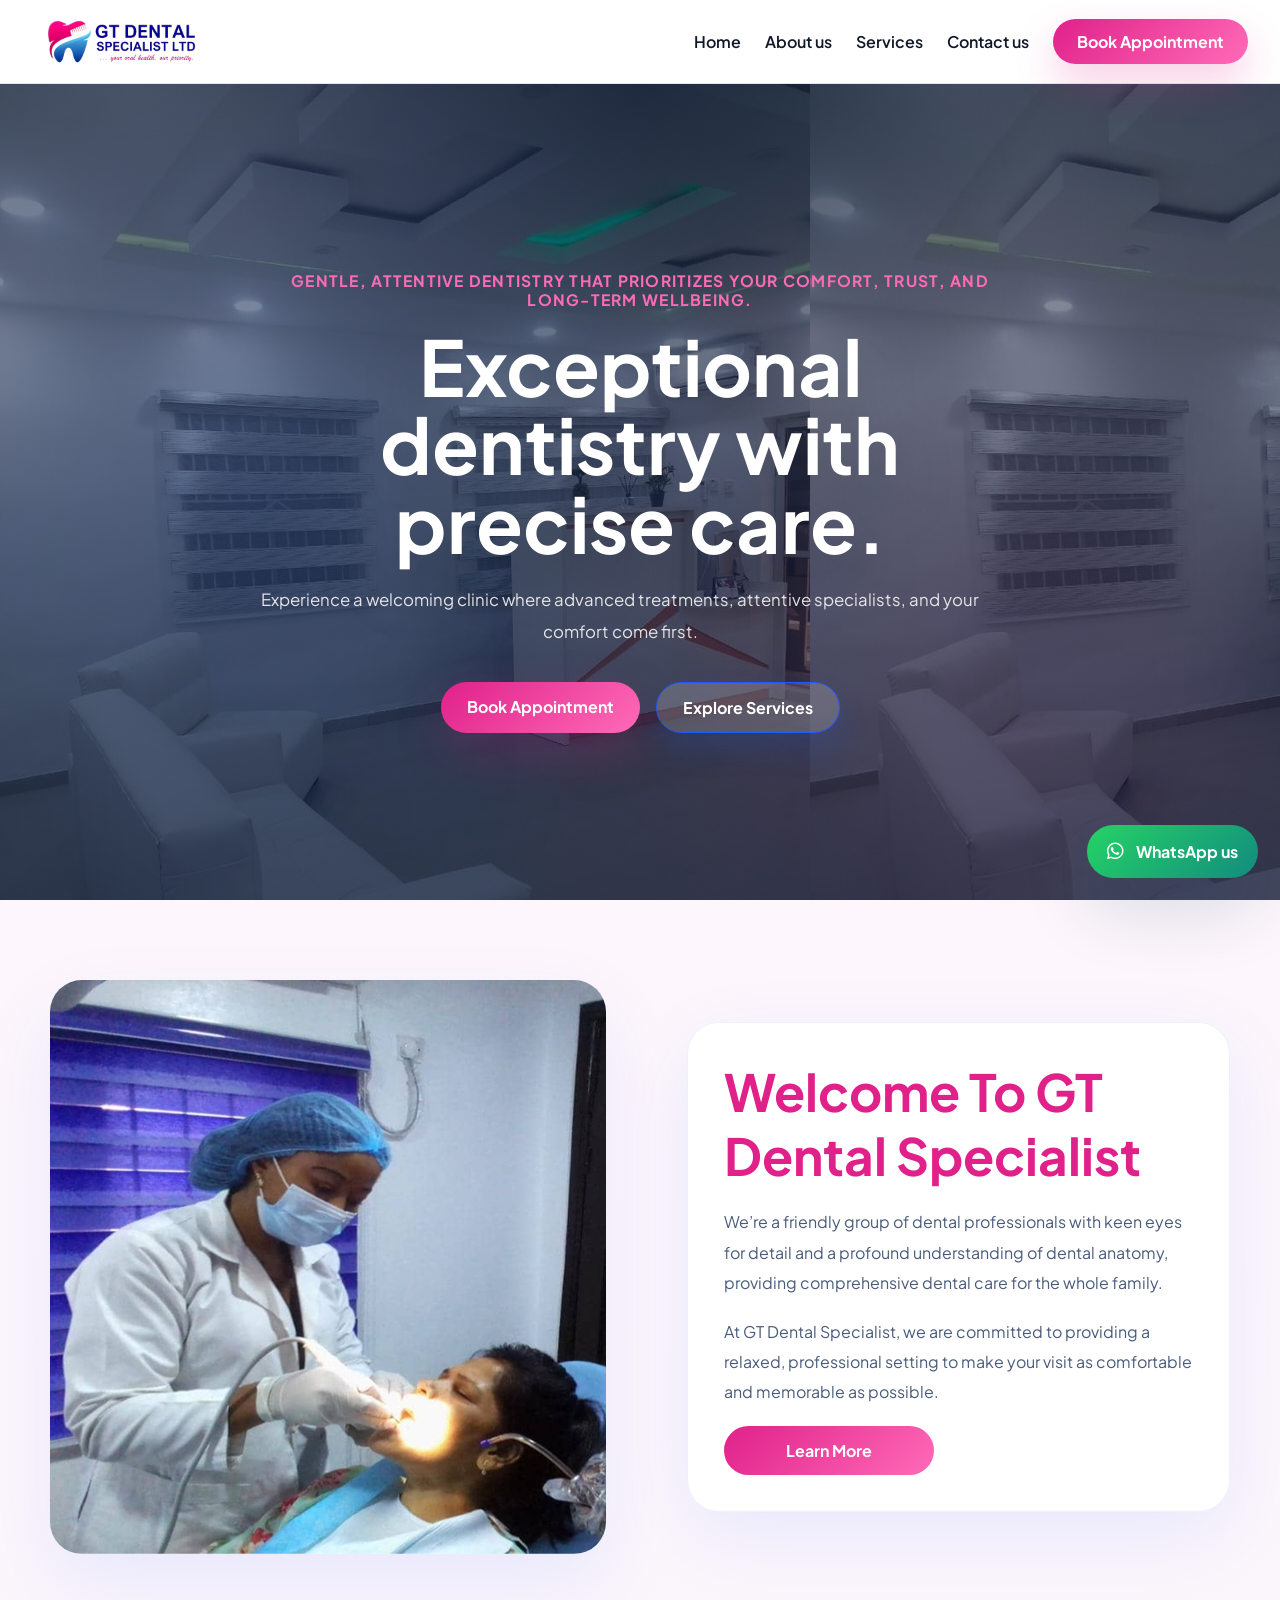
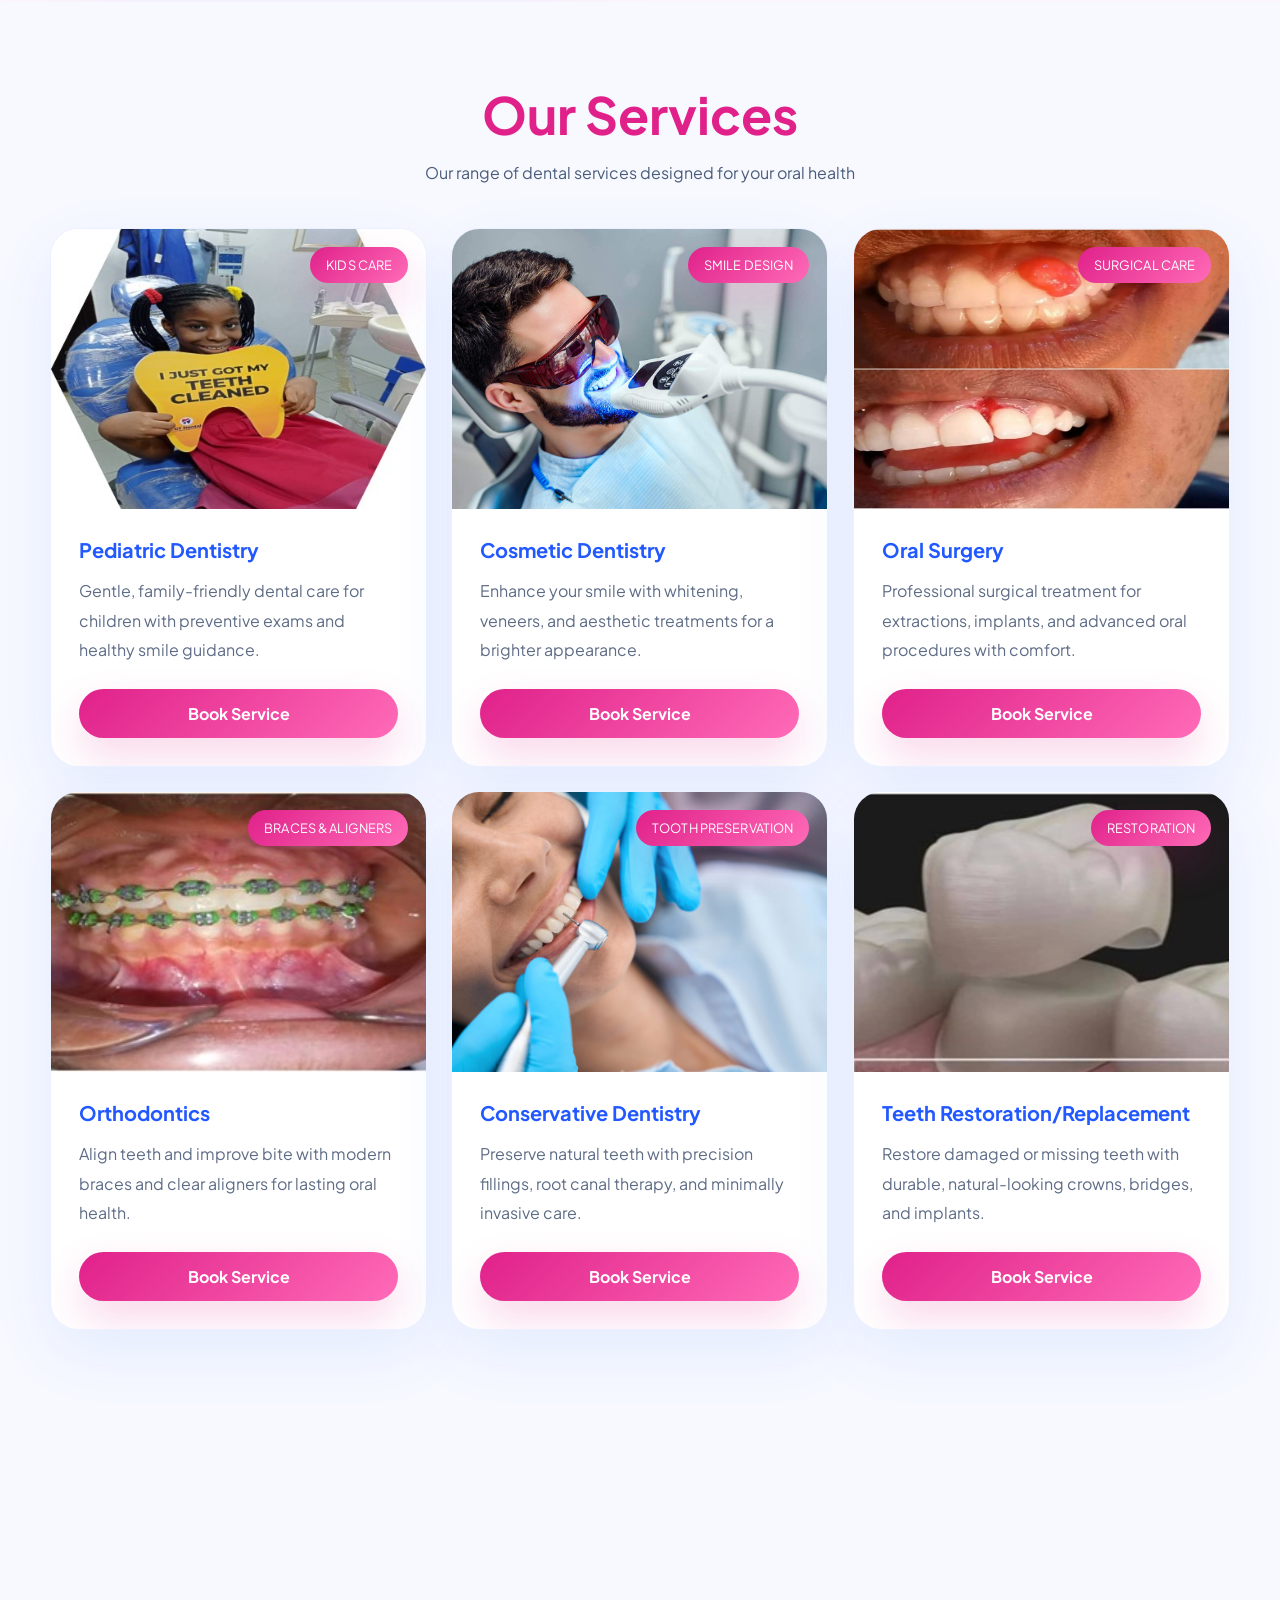
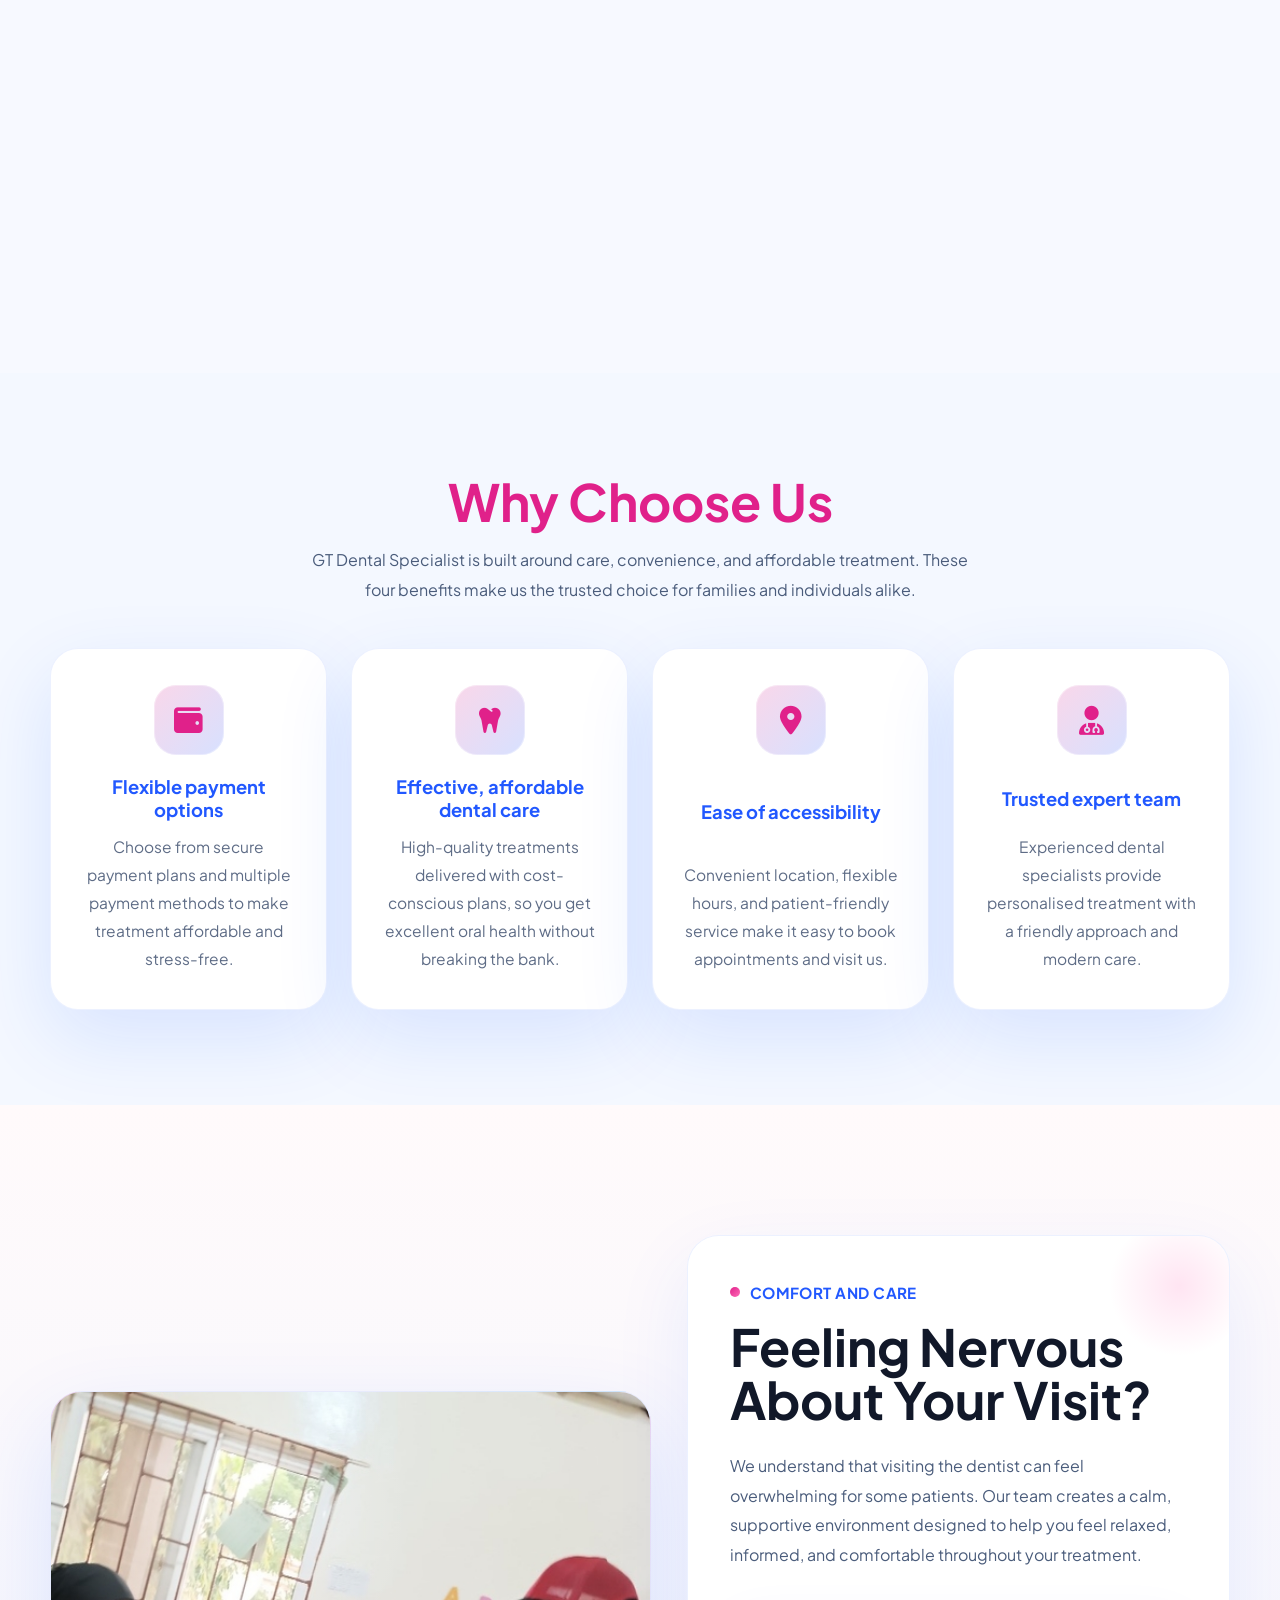
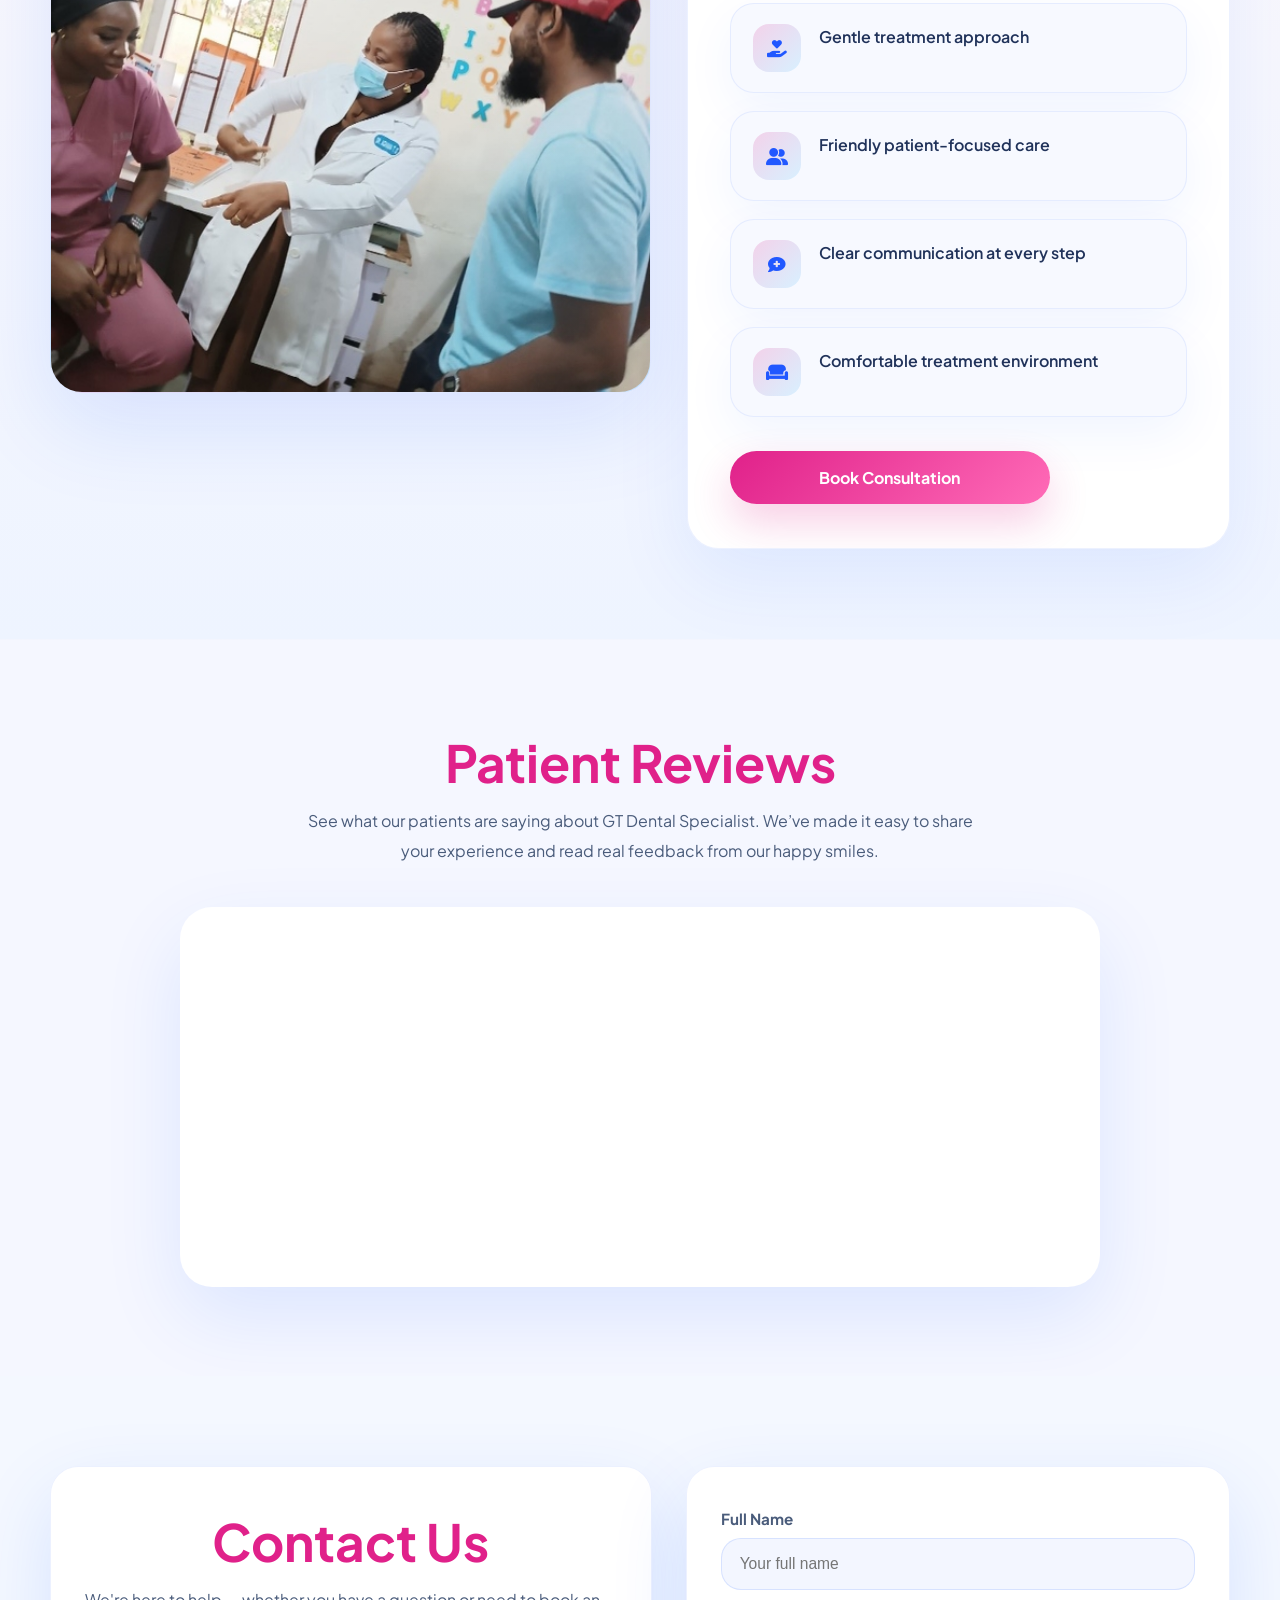
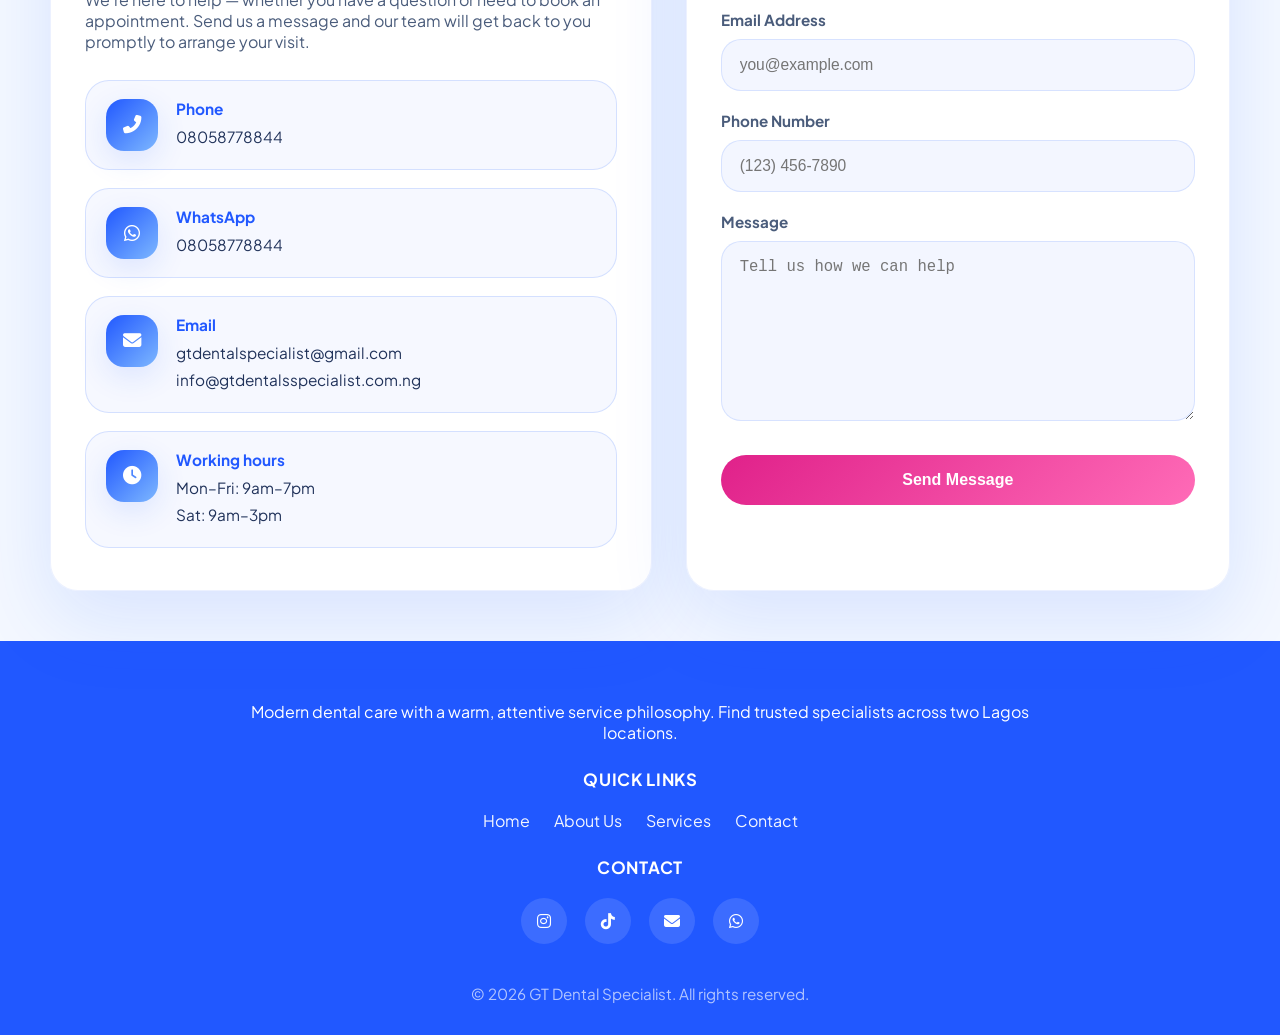
==== commit ccbe585f: "Update index.html" ====
--- a/index.html
+++ b/index.html
@@ -138,7 +138,7 @@
                             <p>Comfortable treatment environment</p>
                         </article>
                     </div>
-                    <a href="contact.html" class="nervous-care-btn">Book A Comfortable Consultation</a>
+                    <a href="contact.html" class="nervous-care-btn" style="text-align: center;">Book Consultation</a>
                 </div>
             </div>
         </section>
@@ -248,4 +248,4 @@
 
 </body>
 <script src="script.js"></script>
-</html>+</html>
--- a/styles.css
+++ b/styles.css
@@ -80,6 +80,17 @@
             }
         }
 
+        .services h2,
+        .services .service-intro {
+            opacity: 1 !important;
+            visibility: visible !important;
+            transform: none !important;
+        }
+
+        input{
+                overflow-x: hidden;
+        }
+
         /* Animation classes */
         .animate-fade-in-up {
             animation: fadeInUp 0.8s ease-out forwards;
@@ -133,7 +144,7 @@
         }
 
         .scroll-reveal {
-            opacity: 0;
+            opacity: 1 !important;
             transform: translateY(30px);
             visibility: hidden;
             transition: opacity 0.85s ease, transform 0.85s ease;
@@ -145,6 +156,10 @@
             transform: translateY(0);
             visibility: visible;
             transition-delay: var(--scroll-delay, 0s);
+        }
+
+        form{
+                overflow-x: hidden !important;
         }
 
         .scroll-reveal.scroll-reveal-left {
@@ -632,6 +647,7 @@
             font-size: clamp(2.4rem, 4vw, 3.4rem);
             color: var(--primary);
             margin-bottom: 12px;
+           opacity: 1 !important
         }
 
         .service-intro,
@@ -643,6 +659,10 @@
             color: #4a5c7b;
             line-height: 1.9;
             font-size: 1rem;
+        }
+
+        .service-intro{
+                opacity: 1 !important;
         }
 
         .service-slider {
@@ -2989,4 +3009,4 @@
             .footer-grid {
                 grid-template-columns: 1fr;
             }
-        }+        }
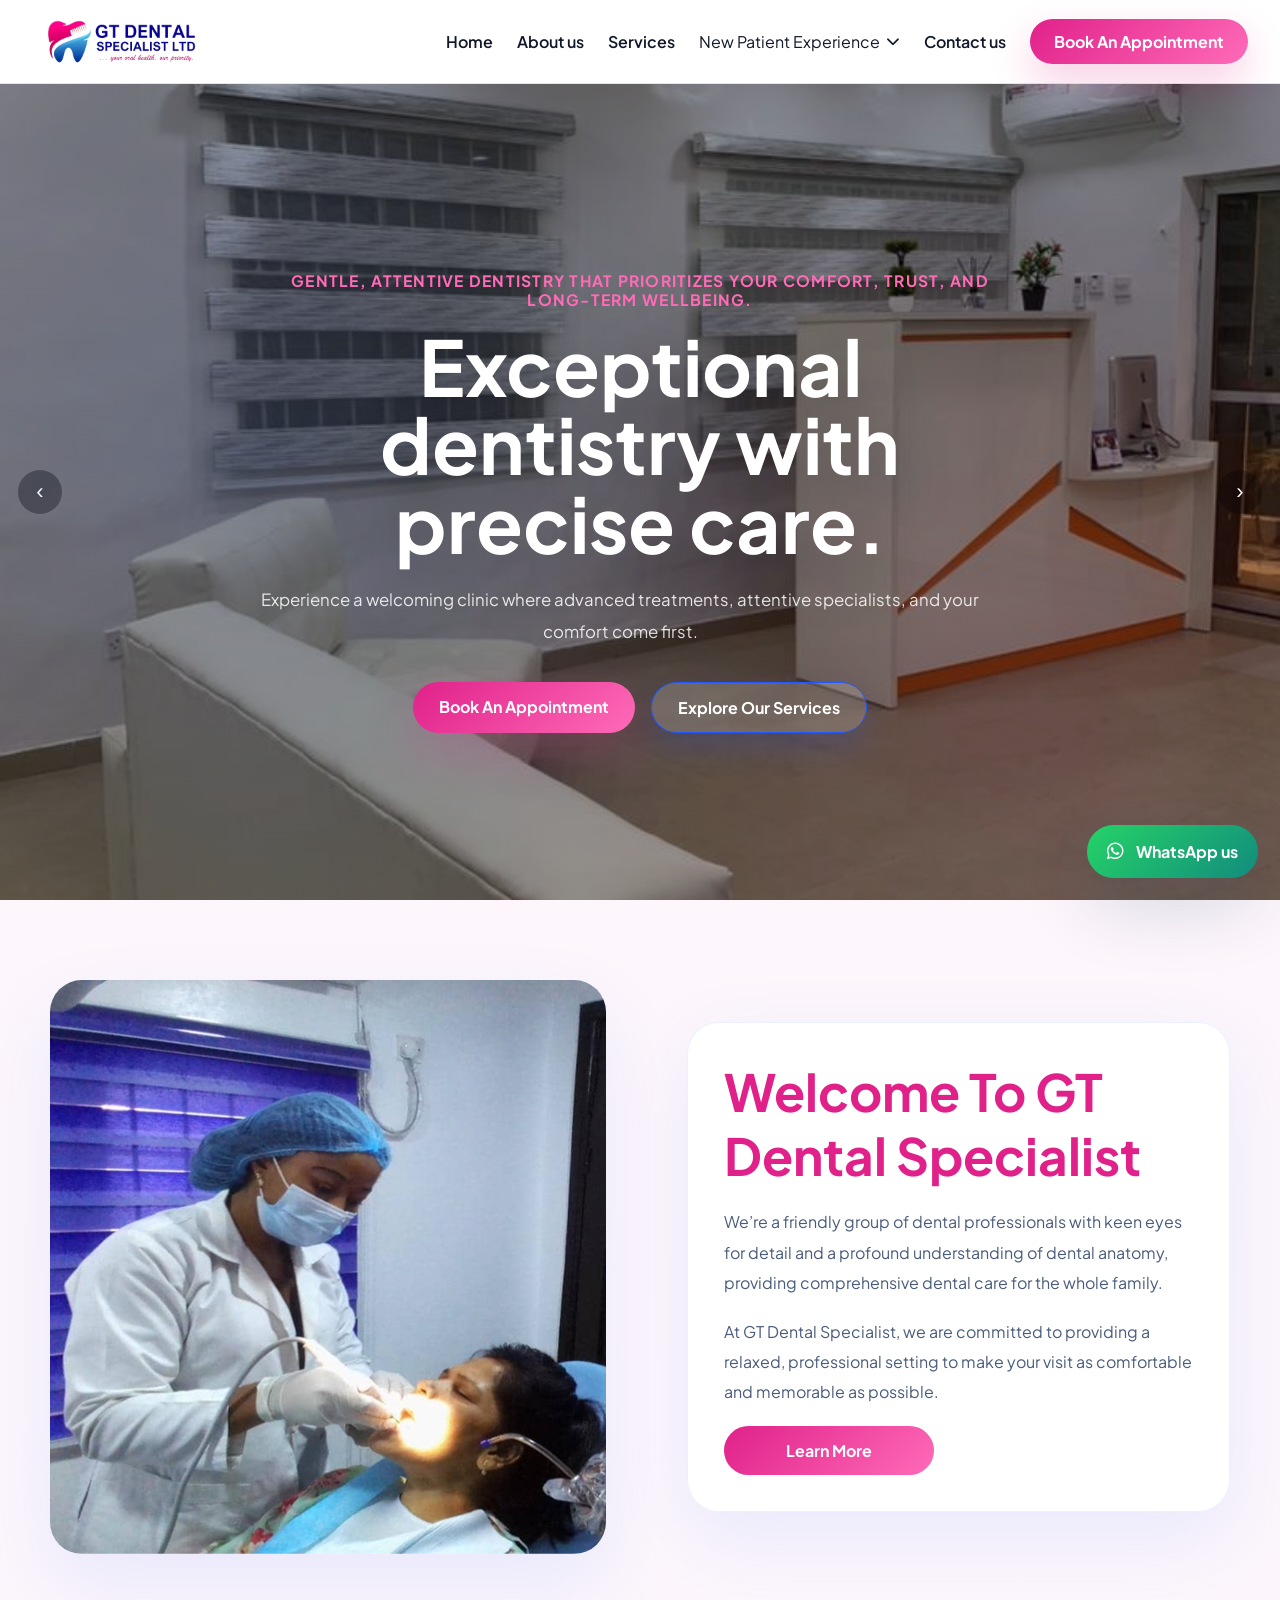
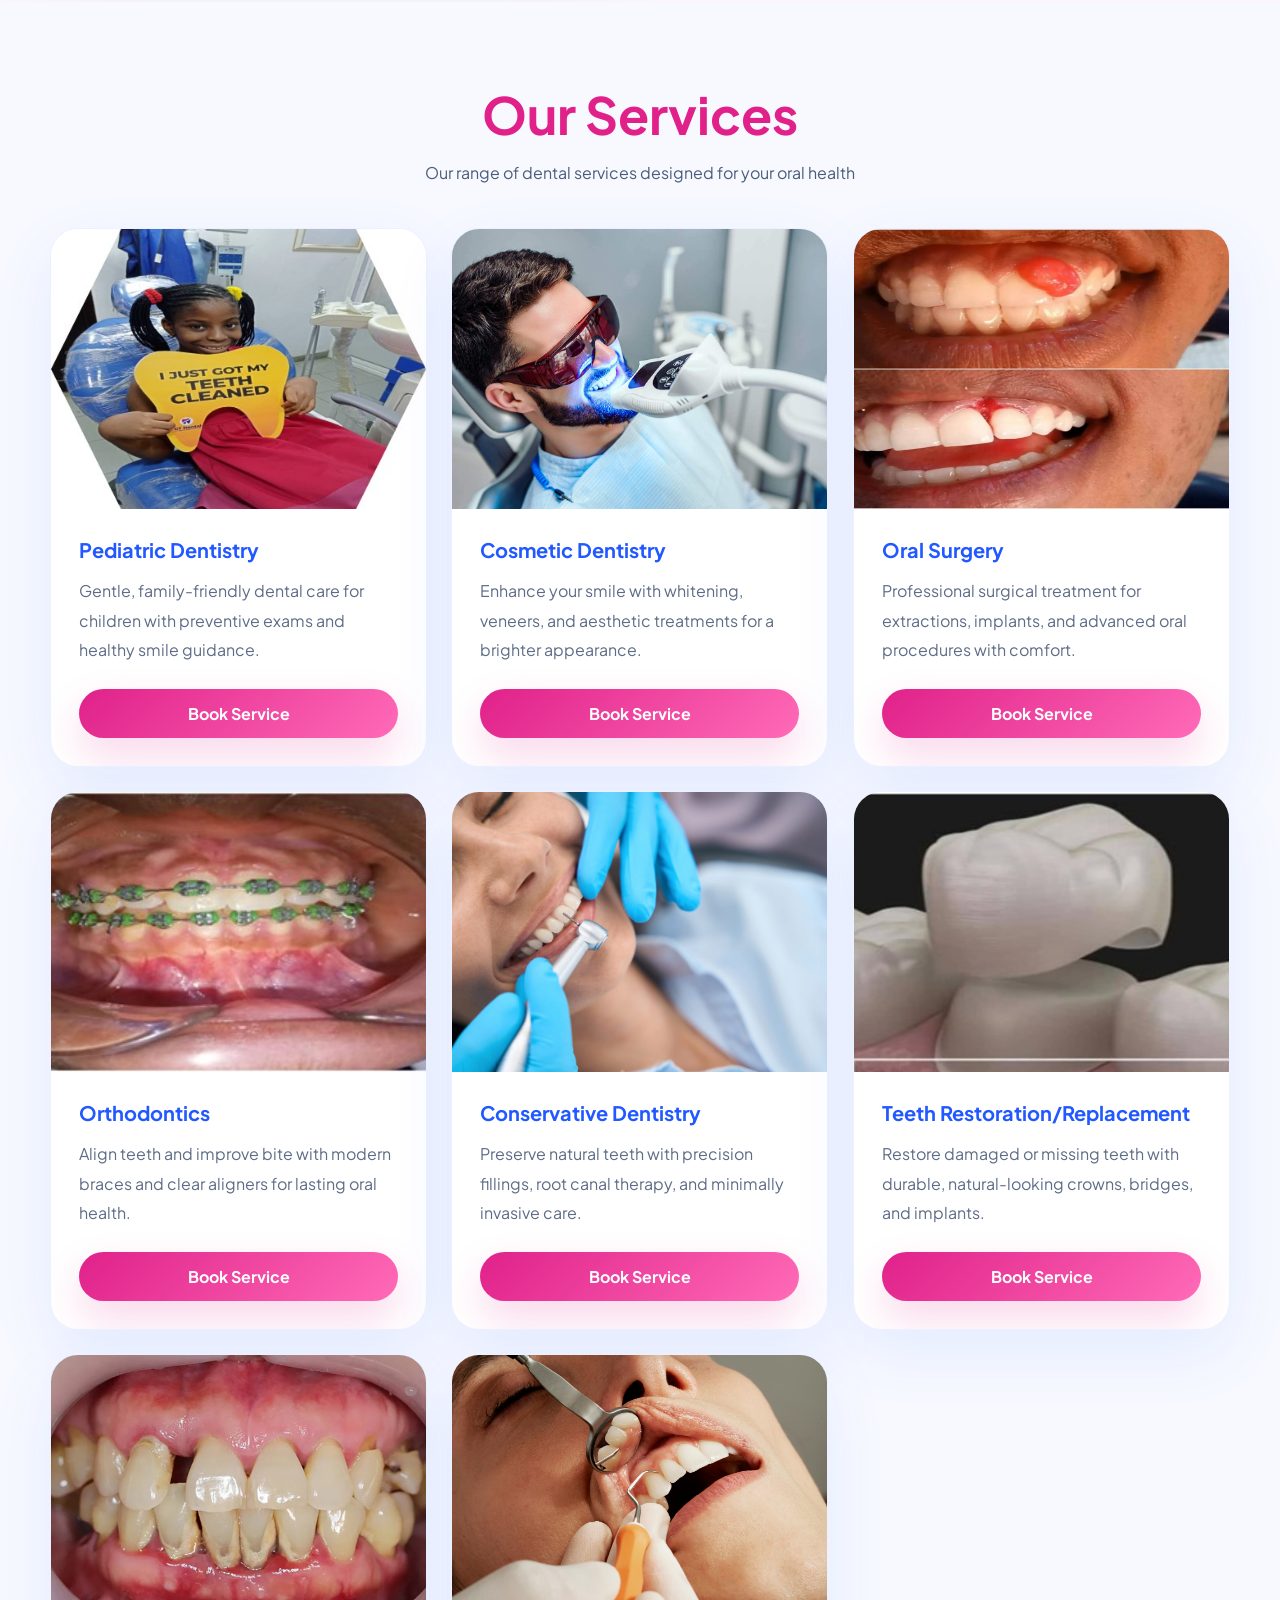
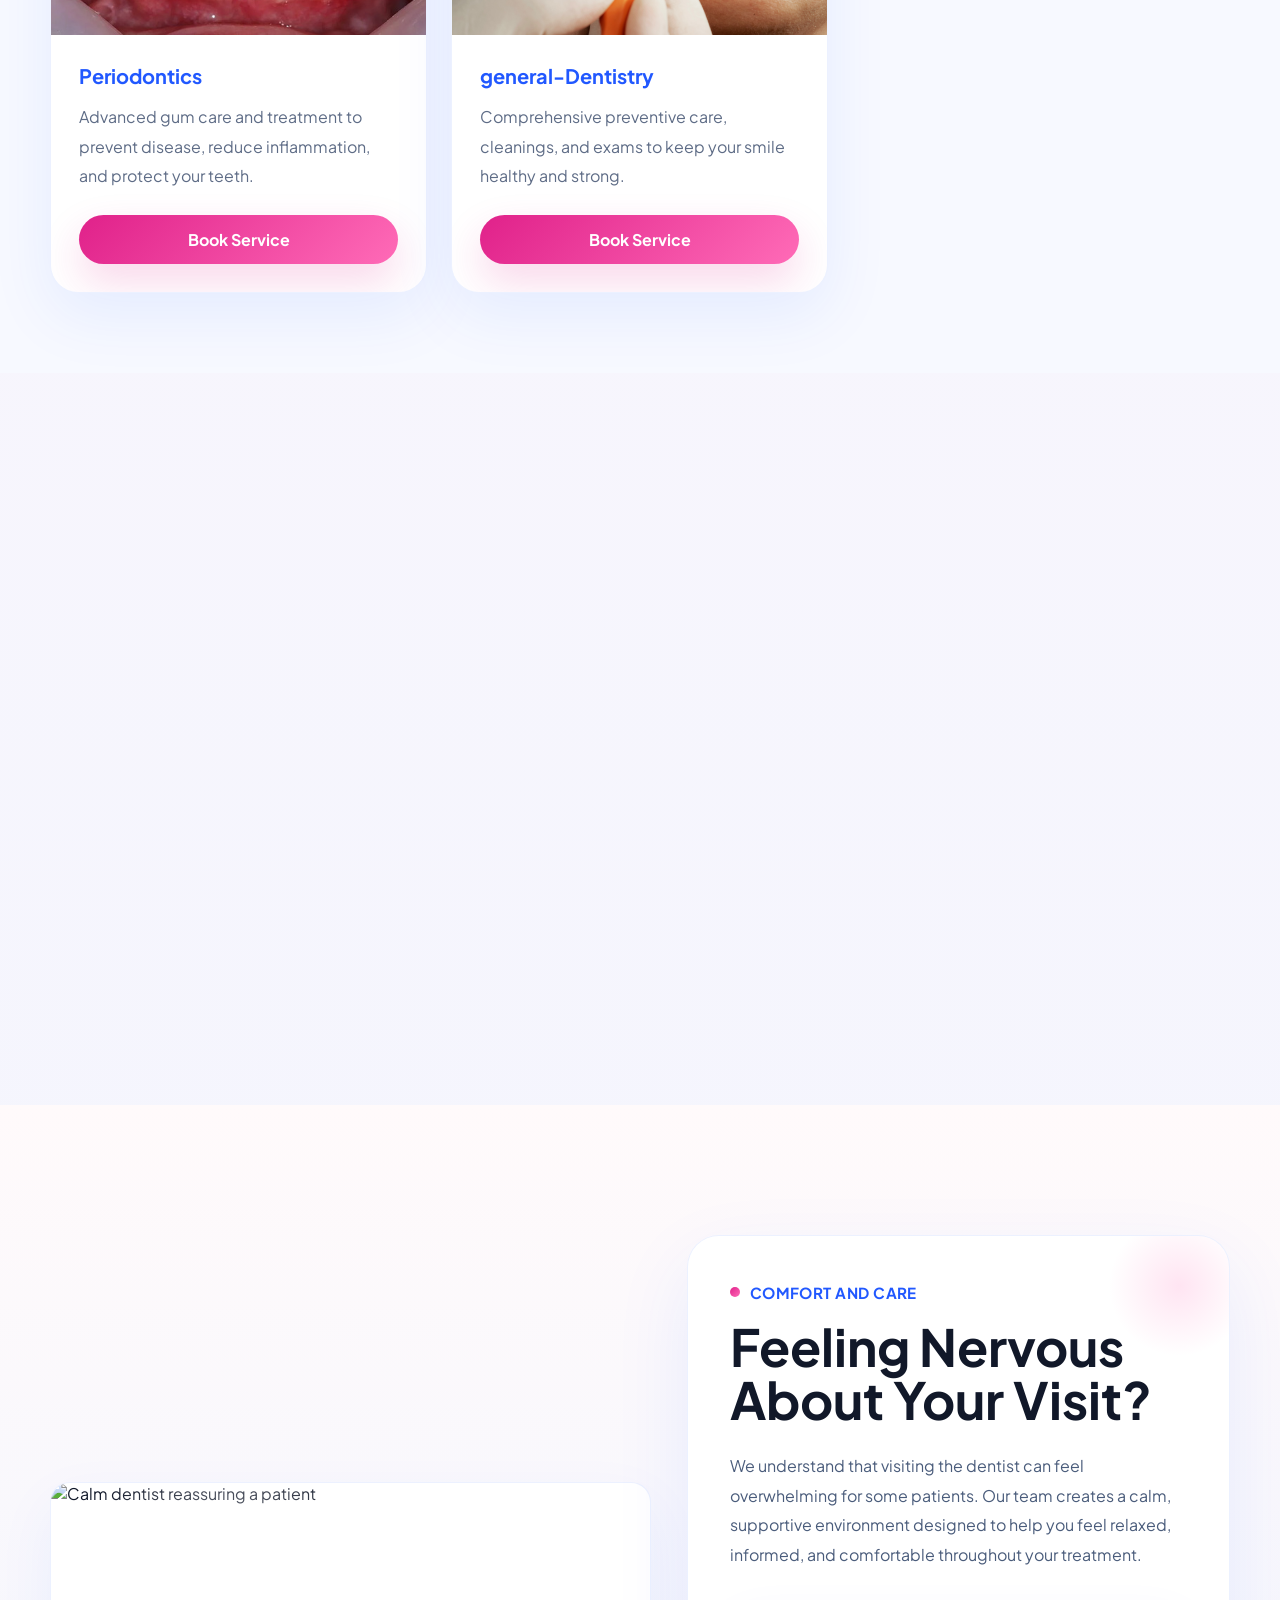
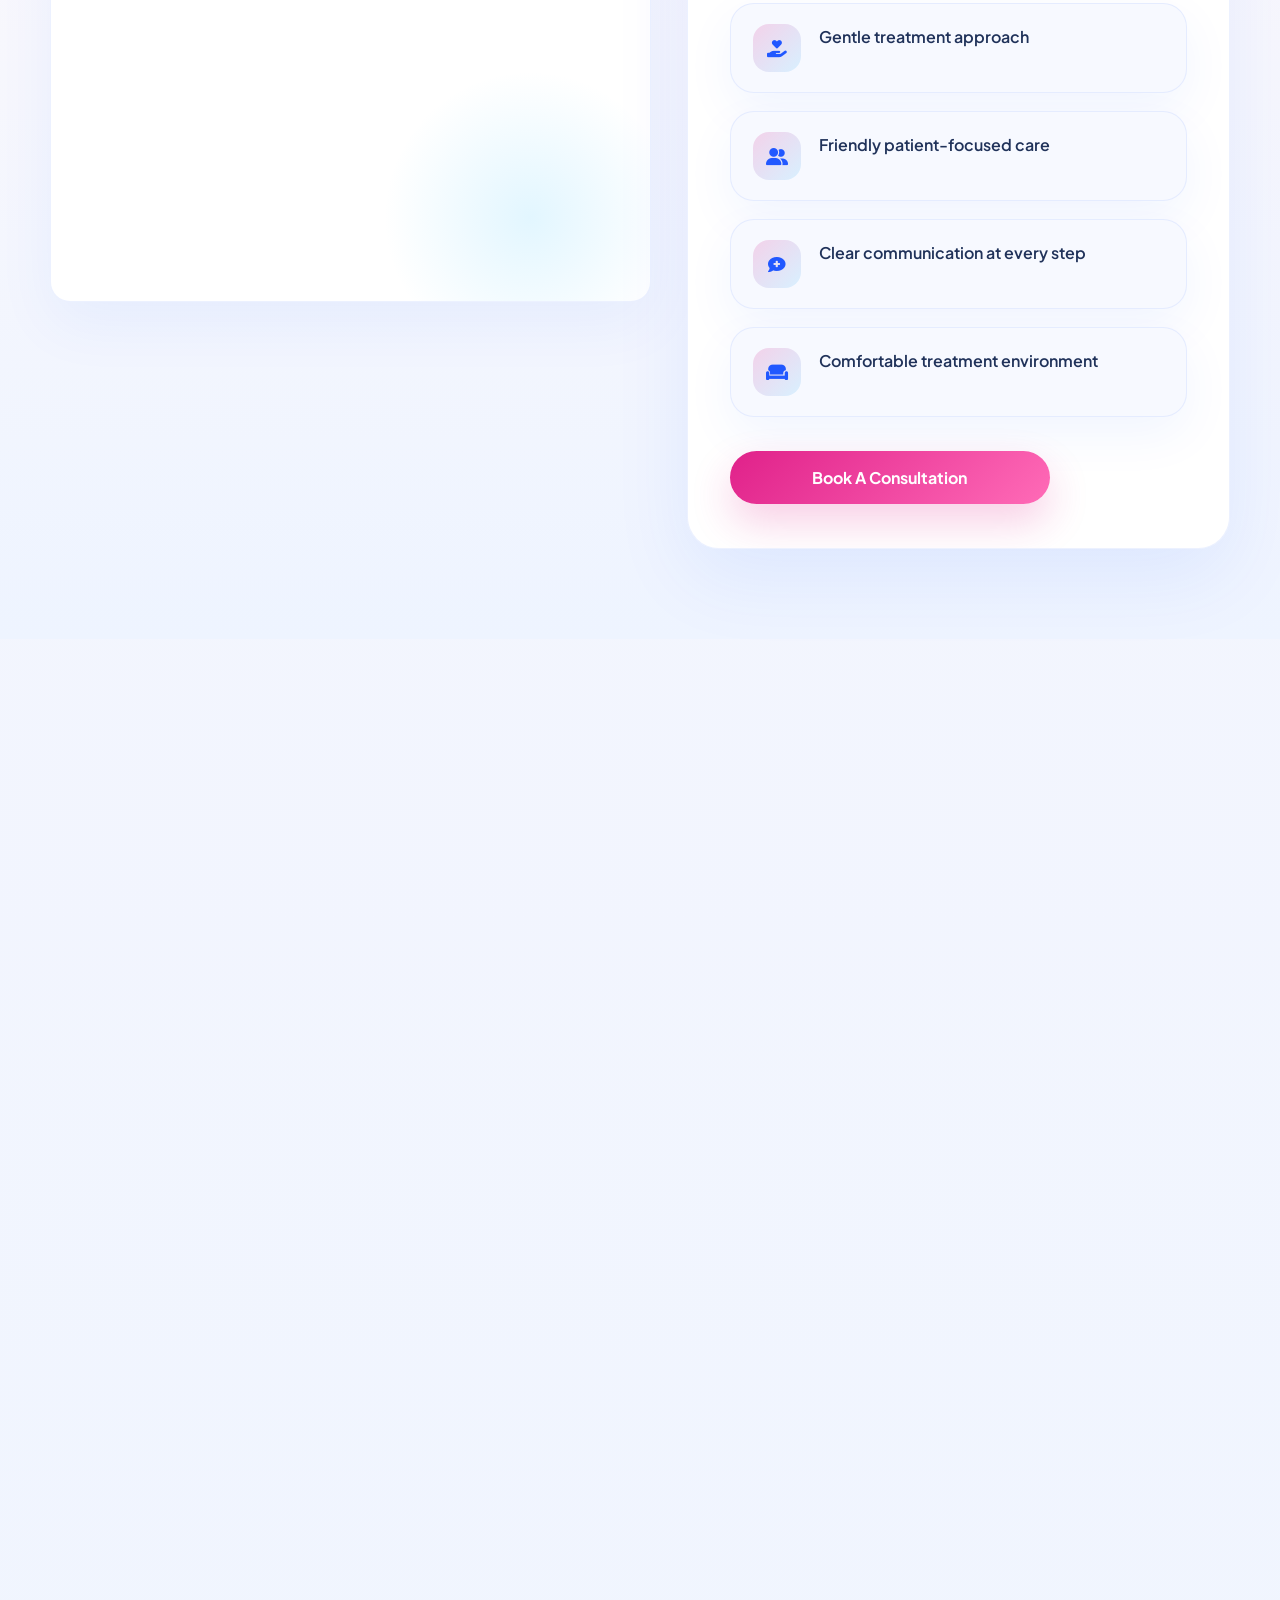
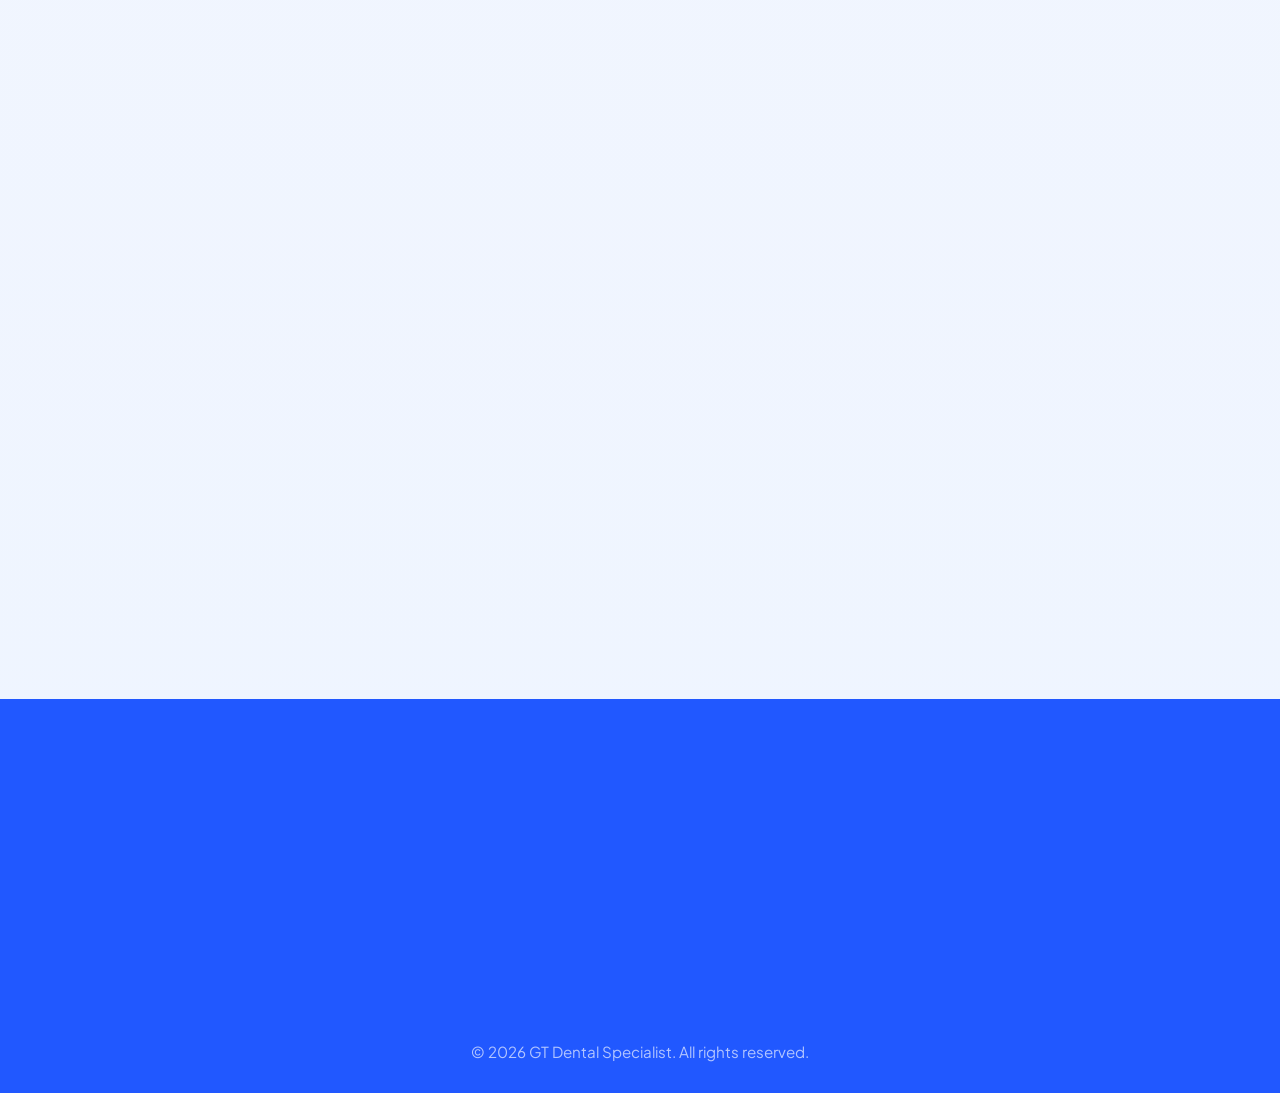
==== commit a9b51ce9: "Add files via upload" ====
--- a/index.html
+++ b/index.html
@@ -11,6 +11,7 @@
     <meta property="og:description" content="Experience a welcoming clinic where advanced treatments, attentive specialists, and your comfort come first.">
     <meta property="og:type" content="website">
     <title>GT Dental Specialist - Expert Dental Care in Lagos</title>
+    <link rel="icon" href="assets/gt-dentals-site-icon.png" type="image/jpeg">
     <link rel="preconnect" href="https://fonts.googleapis.com">
     <link rel="preconnect" href="https://fonts.gstatic.com" crossorigin>
     <link href="https://fonts.googleapis.com/css2?family=Inter:wght@400;500;600;700;800&family=Plus+Jakarta+Sans:wght@400;500;600;700;800&display=swap" rel="stylesheet">
@@ -34,21 +35,39 @@
                 <li class="nav-li"><a href="index.html" class="link">Home</a></li>
                 <li class="nav-li"><a href="about.html" class="link">About us</a></li>
                 <li class="nav-li"><a href="service.html" class="link">Services</a></li>
+                <li class="nav-li dropdown">
+                    <button class="dropdown-trigger" type="button" aria-haspopup="true" aria-expanded="false">
+                        New Patient Experience
+                        <i class="fas fa-chevron-down dropdown-arrow" aria-hidden="true"></i>
+                    </button>
+                    <ul class="dropdown-menu" role="menu" aria-label="New Customer Experience submenu">
+                        <li><a href="new-customer.html#first-visit" class="dropdown-link" role="menuitem">Your First Visit</a></li>
+                        <li><a href="new-customer.html#nervous-patient" class="dropdown-link" role="menuitem">Nervous Patient</a></li>
+                        <li><a href="new-customer.html#book-appointment" class="dropdown-link" role="menuitem">Book an Appointment</a></li>
+                    </ul>
+                </li>
                 <li class="nav-li"><a href="contact.html" class="link">Contact us</a></li>
             </ul>
-            <a href="contact.html" class="book-btn">Book Appointment</a>
+            <a href="contact.html#booking" class="book-btn">Book An Appointment</a>
         </nav>
     </header>
 
     <main>
         <section class="hero-section">
+            <div class="hero-slider" aria-hidden="false">
+                <div class="hero-slide active"><img src="assets/Gallery/Gallery-img-10.jpg" alt="Clinic interior"></div>
+                <div class="hero-slide"><img src="assets/work-images/gilly-at-work.jpg" alt="Gilly at work"></div>
+                <div class="hero-slide"><img src="assets/Gallery/Gallery-img-3.jpg" alt="Gallery image"></div>
+                <button class="hero-prev" aria-label="Previous slide">‹</button>
+                <button class="hero-next" aria-label="Next slide">›</button>
+            </div>
             <div class="hero-copy">
                 <p class="hero-intro">Gentle, attentive dentistry that prioritizes your comfort, trust, and long-term wellbeing.</p>
                 <h1 class="heading">Exceptional dentistry with precise care.</h1>
                 <p class="subheading">Experience a welcoming clinic where advanced treatments, attentive specialists, and your comfort come first.</p>
                 <div class="hero-ctas">
-                    <a href="contact.html#booking" class="primary-cta">Book Appointment</a>
-                    <a href="service.html" class="secondary-cta">Explore Services</a>
+                    <a href="contact.html#booking" class="primary-cta">Book An Appointment</a>
+                    <a href="service.html" class="secondary-cta">Explore Our Services</a>
                 </div>
             </div>
         </section>
@@ -113,7 +132,7 @@
             <div class="nervous-care-shell">
                 <div class="nervous-care-visual">
                     <div class="nervous-care-image-wrap">
-                        <img src="assets/team.jpeg" alt="Calm dentist reassuring a patient">
+                        <img src="assets/work-images/happy-patient.jpg" alt="Calm dentist reassuring a patient">
                     </div>
                 </div>
                 <div class="nervous-care-copy">
@@ -138,7 +157,7 @@
                             <p>Comfortable treatment environment</p>
                         </article>
                     </div>
-                    <a href="contact.html" class="nervous-care-btn" style="text-align: center;">Book Consultation</a>
+                    <a href="contact.html" class="nervous-care-btn">Book A Consultation</a>
                 </div>
             </div>
         </section>
@@ -183,7 +202,7 @@
                             <span class="contact-icon"><i class="fas fa-clock"></i></span>
                             <div>
                                 <h3>Working hours</h3>
-                                <p>Mon–Fri: 9am–7pm<br>Sat: 9am–3pm</p>
+                                <p>Mon–Fri: 9am–5pm<br>Sat: 9am–3pm</p>
                             </div>
                         </div>
                     </div>
@@ -231,6 +250,7 @@
                     <ul class="social-list">
                         <li><a href="https://www.instagram.com/GT_dentalspecialist" class="social-link" target="_blank" rel="noreferrer"><i class="fab fa-instagram"></i></a></li>
                         <li><a href="https://www.tiktok.com/@gtdentalspecialist" class="social-link" target="_blank" rel="noreferrer"><i class="fab fa-tiktok"></i></a></li>
+                        <li><a href="https://www.facebook.com/share/1KjWg8mxLD/" class="social-link" target="_blank" rel="noreferrer"><i class="fab fa-facebook-f"></i></a></li>
                         <li><a href="mailto:gtdentalspecialist@gmail.com" class="social-link"><i class="fas fa-envelope"></i></a></li>
                         <li><a href="https://wa.me/2348058778844" class="social-link"><i class="fab fa-whatsapp"></i></a></li>
                     </ul>
@@ -249,3 +269,4 @@
 </body>
 <script src="script.js"></script>
 </html>
+
--- a/styles.css
+++ b/styles.css
@@ -80,17 +80,6 @@
             }
         }
 
-        .services h2,
-        .services .service-intro {
-            opacity: 1 !important;
-            visibility: visible !important;
-            transform: none !important;
-        }
-
-        input{
-                overflow-x: hidden;
-        }
-
         /* Animation classes */
         .animate-fade-in-up {
             animation: fadeInUp 0.8s ease-out forwards;
@@ -144,7 +133,7 @@
         }
 
         .scroll-reveal {
-            opacity: 1 !important;
+            opacity: 0;
             transform: translateY(30px);
             visibility: hidden;
             transition: opacity 0.85s ease, transform 0.85s ease;
@@ -156,10 +145,6 @@
             transform: translateY(0);
             visibility: visible;
             transition-delay: var(--scroll-delay, 0s);
-        }
-
-        form{
-                overflow-x: hidden !important;
         }
 
         .scroll-reveal.scroll-reveal-left {
@@ -327,11 +312,62 @@
             color: var(--primary);
         }
 
+        .nav-select {
+            min-width: 220px;
+            padding: 10px 14px;
+            border-radius: 999px;
+            border: 1px solid rgba(15, 35, 102, 0.16);
+            background: var(--surface);
+            color: var(--text);
+            font-weight: 600;
+            outline: none;
+            cursor: pointer;
+            appearance: none;
+            -webkit-appearance: none;
+            -moz-appearance: none;
+        }
+
+        .nav-select option {
+            color: #000000;
+        }
+
+        .dropdown:hover .dropdown-menu,
+        .dropdown.open .dropdown-menu,
+        .dropdown:focus-within .dropdown-menu,
+        .dropdown-menu:hover {
+            opacity: 1;
+            visibility: visible;
+            transform: translateY(0);
+        }
+
+        .dropdown-menu li {
+            display: block;
+        }
+
         .dropdown-trigger {
             display: inline-flex;
             align-items: center;
             gap: 6px;
             font-weight: 600;
+            color: var(--text);
+            background: transparent;
+            border: none;
+            padding: 0;
+            margin: 0;
+            cursor: pointer;
+            text-decoration: none;
+            font: inherit;
+            transition: color 0.25s ease;
+        }
+
+        .dropdown-trigger:hover,
+        .dropdown-trigger:focus {
+            color: var(--primary);
+        }
+
+        .dropdown-trigger:focus-visible {
+            outline: 2px solid var(--primary);
+            outline-offset: 4px;
         }
 
         .dropdown-arrow {
@@ -354,13 +390,6 @@
             z-index: 20;
         }
 
-        .dropdown:hover .dropdown-menu,
-        .dropdown-menu:hover {
-            opacity: 1;
-            visibility: visible;
-            transform: translateY(0);
-        }
-
         .dropdown-menu li {
             display: block;
         }
@@ -369,13 +398,14 @@
             display: block;
             padding: 12px 20px;
             font-size: 0.95rem;
-            color: #000000;
+            color: var(--text);
             text-decoration: none;
             transition: background 0.25s ease, color 0.25s ease;
         }
 
-        .dropdown-menu a:hover {
-            background: rgba(224, 33, 138, 0.08);
+        .dropdown-menu a:hover,
+        .dropdown-menu a:focus {
+            background: rgba(13, 82, 255, 0.08);
             color: var(--primary);
         }
 
@@ -407,11 +437,21 @@
             align-items: center;
             justify-content: center;
             text-align: center;
-            background-image: url(assets/office-image.jpeg);
             margin-top: var(--header-h);
             overflow: hidden;
             position: relative;
         }
+
+        .hero-slider { position:absolute; inset:0; z-index:0; overflow:hidden; }
+        .hero-slider::after { content: ''; position: absolute; inset: 0; background: linear-gradient(rgba(0,0,0,0.32), rgba(0,0,0,0.28)); pointer-events: none; z-index:1; }
+        .hero-slide { position:absolute; inset:0; opacity:0; transition:opacity 0.8s ease; }
+        .hero-slide img { width:100%; height:100%; object-fit:cover; display:block; filter: saturate(0.95) brightness(0.9); }
+        .hero-slide.active { opacity:1; }
+        .hero-prev, .hero-next { position:absolute; top:50%; transform:translateY(-50%); z-index:2; background:rgba(0,0,0,0.35); color:#fff; border:none; width:44px; height:44px; border-radius:50%; font-size:22px; cursor:pointer; }
+        .hero-prev { left:18px; }
+        .hero-next { right:18px; }
+
+        .hero-copy { z-index:3; }
 
         .hero-section::after {
             content: '';
@@ -430,7 +470,7 @@
         .about-hero {
             min-height: 55vh;
             padding: 100px 24px 80px;
-            background: linear-gradient(135deg, #0f1e3a 0%, #1a2f5a 50%, #0d1a36 100%);
+            background: url('assets/ilupeju-branch-images/about-hero-bg.jpg') center/cover no-repeat;
         }
 
         .services-hero {
@@ -438,7 +478,7 @@
         }
 
         .contact-hero {
-            background: linear-gradient(135deg, #0f1e3a 0%, #1a2f5a 50%, #0d1a36 100%);
+            background: url('assets/contact-hero-bg.jpeg') center/cover no-repeat;
         }
 
         .hero-section::before {
@@ -647,7 +687,6 @@
             font-size: clamp(2.4rem, 4vw, 3.4rem);
             color: var(--primary);
             margin-bottom: 12px;
-           opacity: 1 !important
         }
 
         .service-intro,
@@ -661,10 +700,6 @@
             font-size: 1rem;
         }
 
-        .service-intro{
-                opacity: 1 !important;
-        }
-
         .service-slider {
             display: grid;
             grid-template-columns: repeat(3, minmax(260px, 1fr));
@@ -674,17 +709,19 @@
         }
 
         .service-card {
+            position: relative;
             background: var(--surface);
             border-radius: 28px;
             overflow: hidden;
             box-shadow: 0 22px 65px rgba(13, 82, 255, 0.08);
-            transition: transform 0.3s ease, box-shadow 0.3s ease;
+            transition: transform 0.45s cubic-bezier(0.22, 1, 0.36, 1), box-shadow 0.45s ease, opacity 0.45s ease;
+            will-change: transform, opacity;
             border: 1px solid rgba(13, 82, 255, 0.08);
         }
 
         .service-card:hover {
-            transform: translateY(-6px);
-            box-shadow: 0 30px 90px rgba(13, 82, 255, 0.12);
+            transform: translateY(-10px);
+            box-shadow: 0 35px 98px rgba(13, 82, 255, 0.15);
         }
 
         .service-card img {
@@ -748,7 +785,7 @@
         .services-hero {
             min-height: 480px;
             padding: 90px 24px 70px;
-            background: url('assets/office-image.jpeg') center/cover no-repeat;
+            background: url('assets/general-dentistry-service-rep.jpg') center/cover no-repeat;
             display: flex;
             align-items: center;
             justify-content: center;
@@ -841,29 +878,58 @@
 
         .accordion-trigger {
             width: 100%;
-            display: flex;
-            align-items: center;
-            justify-content: space-between;
-            gap: 18px;
-            padding: 24px 28px;
+            display: grid;
+            grid-template-columns: auto 56px;
+            align-items: center;
+            gap: 0;
+            padding: 18px 24px;
             border: none;
             background: transparent;
             text-align: left;
             cursor: pointer;
             color: var(--text);
             transition: background 0.25s ease;
+            min-height: 120px;
         }
 
         .accordion-trigger:hover {
             background: rgba(13, 82, 255, 0.03);
         }
 
+        .accordion-header-row {
+            display: flex;
+            align-items: center;
+            gap: 10px;
+        }
+
+        .accordion-thumbnail {
+            width: 100px;
+            height: 100px;
+            object-fit: cover;
+            border-radius: 16px;
+            border: 1px solid rgba(13, 82, 255, 0.12);
+        }
+
+        .accordion-header-text {
+            display: flex;
+            flex-direction: column;
+            gap: 8px;
+            justify-content: center;
+        }
+
         .accordion-title {
-            display: flex;
-            align-items: center;
-            gap: 16px;
-            font-size: 1.05rem;
+            display: block;
+            font-size: 1.1rem;
             font-weight: 700;
+            color: #e0218a;
+            line-height: 1.3;
+        }
+
+        .accordion-description {
+            display: block;
+            font-size: 0.9rem;
+            color: var(--muted);
+            line-height: 1.5;
         }
 
         .accordion-icon {
@@ -882,18 +948,19 @@
             display: inline-flex;
             align-items: center;
             justify-content: center;
-            width: 42px;
-            height: 42px;
+            width: 52px;
+            height: 52px;
             border-radius: 50%;
-            background: rgba(13, 82, 255, 0.08);
+            background: linear-gradient(135deg, rgba(33, 88, 255, 0.08), rgba(224, 33, 138, 0.04));
             transition: transform 0.3s ease, background 0.3s ease;
             color: var(--accent);
-            font-size: 1.05rem;
+            font-size: 1.2rem;
+            font-weight: 700;
         }
 
         .accordion-trigger[aria-expanded="true"] .accordion-arrow {
             transform: rotate(180deg);
-            background: rgba(33, 88, 255, 0.14);
+            background: linear-gradient(135deg, rgba(33, 88, 255, 0.16), rgba(224, 33, 138, 0.12));
         }
 
         .accordion-panel {
@@ -905,6 +972,65 @@
 
         .accordion-panel.active {
             opacity: 1;
+        }
+
+        @media (max-width: 768px) {
+            .accordion-trigger {
+                grid-template-columns: auto 48px;
+                gap: 0;
+                padding: 16px 18px;
+                min-height: 110px;
+            }
+
+            .accordion-thumbnail {
+                width: 80px;
+                height: 80px;
+            }
+
+            .accordion-title {
+                font-size: 1rem;
+            }
+
+            .accordion-description {
+                font-size: 0.85rem;
+            }
+
+            .accordion-arrow {
+                width: 48px;
+                height: 48px;
+                font-size: 1.1rem;
+            }
+        }
+
+        @media (max-width: 480px) {
+            .accordion-trigger {
+                grid-template-columns: auto 44px;
+                gap: 0;
+                padding: 14px 16px;
+                min-height: 100px;
+            }
+
+            .accordion-thumbnail {
+                width: 70px;
+                height: 70px;
+                border-radius: 12px;
+            }
+
+            .accordion-title {
+                font-size: 0.95rem;
+                font-weight: 700;
+            }
+
+            .accordion-description {
+                font-size: 0.8rem;
+                display: none;
+            }
+
+            .accordion-arrow {
+                width: 44px;
+                height: 44px;
+                font-size: 1rem;
+            }
         }
 
         .service-items-grid {
@@ -1060,7 +1186,7 @@
 
         .intro-grid {
             display: grid;
-            grid-template-columns: repeat(2, minmax(260px, 1fr));
+            grid-template-columns: repeat(4, 1fr);
             gap: 24px;
             max-width: 1180px;
             margin: 42px auto 0;
@@ -1069,12 +1195,13 @@
         .intro-card {
             background: var(--surface);
             border: 1px solid rgba(13, 82, 255, 0.1);
-            border-radius: 28px;
-            padding: 32px 30px;
+            border-radius: 12px;
+            overflow: hidden;
             box-shadow: 0 30px 80px rgba(13, 82, 255, 0.08);
             transition: transform 0.3s ease, box-shadow 0.3s ease;
-            display: grid;
-            gap: 18px;
+            display: flex;
+            flex-direction: column;
+            height: 100%;
         }
 
         .intro-card:hover {
@@ -1082,27 +1209,46 @@
             box-shadow: 0 34px 100px rgba(13, 82, 255, 0.12);
         }
 
-        .card-icon {
-            width: 56px;
-            height: 56px;
-            border-radius: 18px;
-            display: grid;
-            place-items: center;
-            background: rgba(33, 88, 255, 0.1);
-            color: var(--accent);
-            font-size: 1.3rem;
+        .intro-card-image {
+            width: 100%;
+            height: 200px;
+            overflow: hidden;
+            background: #f0f0f0;
+        }
+
+        .intro-card-image img {
+            width: 100%;
+            height: 100%;
+            object-fit: cover;
+            display: block;
         }
 
         .intro-card h3 {
             margin: 0;
-            font-size: 1.25rem;
+            font-size: 1.1rem;
             color: var(--text);
+            padding: 16px 16px 0;
         }
 
         .intro-card p {
             margin: 0;
             color: #5e6c86;
-            line-height: 1.88;
+            line-height: 1.6;
+            font-size: 0.95rem;
+            padding: 8px 16px 16px;
+            flex-grow: 1;
+        }
+
+        @media (max-width: 1024px) {
+            .intro-grid {
+                grid-template-columns: repeat(2, 1fr);
+            }
+        }
+
+        @media (max-width: 640px) {
+            .intro-grid {
+                grid-template-columns: 1fr;
+            }
         }
 
         .mission-section {
@@ -1165,12 +1311,20 @@
         }
 
         .team-photo-visual {
-            min-height: 360px;
-            display: grid;
-            place-items: center;
-            padding: 40px;
-            background: linear-gradient(135deg, rgba(40, 84, 255, 0.12), rgba(255, 255, 255, 0.96));
+            min-height: 0;
+            display: block;
+            width: 100%;
+            aspect-ratio: 16 / 10;
+            overflow: hidden;
+            background: #f3f7ff;
             position: relative;
+        }
+
+        .team-photo-visual img.team-photo-img {
+            width: 100%;
+            height: 100%;
+            object-fit: cover;
+            display: block;
         }
 
         .team-photo-overlay {
@@ -1276,6 +1430,7 @@
             min-height: 420px;
             display: flex;
             align-items: stretch;
+            box-sizing: border-box;
         }
 
         .gallery-track {
@@ -1283,6 +1438,7 @@
             transition: transform 0.6s ease;
             flex: 1;
             width: 100%;
+            box-sizing: border-box;
         }
 
         .gallery-slide {
@@ -1292,6 +1448,7 @@
             align-items: center;
             justify-content: center;
             background: #f0f3f8;
+            box-sizing: border-box;
         }
 
         .gallery-slide img {
@@ -1308,10 +1465,7 @@
         }
 
         .gallery-pagination {
-            display: flex;
-            justify-content: center;
-            gap: 10px;
-            padding-top: 18px;
+            display: none;
         }
 
         .gallery-dot {
@@ -1591,6 +1745,25 @@
             background: #f5f7ff;
         }
 
+        .reviews-section .reviews-title {
+            font-size: clamp(2.4rem, 4vw, 3rem);
+            line-height: 1.08;
+            color: var(--primary);
+            margin-bottom: 18px;
+            max-width: 620px;
+        }
+
+        .reviews-section .experience-texts p {
+            max-width: 600px;
+            color: #4a5c7b;
+            line-height: 1.8;
+            margin-bottom: 18px;
+        }
+
+        .reviews-section .reviews-cta {
+            margin-top: 24px;
+        }
+
         .review-widget {
             max-width: 920px;
             margin: 40px auto 0;
@@ -1648,7 +1821,7 @@
             margin-top: var(--header-h);
             padding: 100px 24px 70px;
             min-height: 50vh;
-            background: url('https://images.unsplash.com/photo-1631217314830-4e0eea65b8ab?w=1200&q=80') center/cover no-repeat;
+            background: url('assets/contact-hero-bg.jpeg') center/cover no-repeat;
             overflow: hidden;
         }
 
@@ -2198,8 +2371,133 @@
             text-align: center;
         }
 
+        .first-visit-hero {
+            background-image: none;
+            background-size: cover;
+            background-position: center;
+            background-repeat: no-repeat;
+        }
+
+        .welcome-section {
+            padding: 80px 20px 40px;
+        }
+
+        .welcome-section .about-us-content {
+            display: grid;
+            grid-template-columns: 1.05fr 0.95fr;
+            gap: 36px;
+            align-items: center;
+            max-width: 1180px;
+            margin: 0 auto;
+        }
+
+        .welcome-section .about-description {
+            display: grid;
+            gap: 24px;
+        }
+
+        .welcome-section .about-img img {
+            border-radius: 32px;
+            box-shadow: var(--shadow);
+        }
+
+        .save-time-section .booking-layout {
+            display: grid;
+            grid-template-columns: 1fr 0.95fr;
+            gap: 32px;
+            max-width: 1180px;
+            margin: 48px auto 0;
+        }
+
+        .save-time-section .booking-copy {
+            display: grid;
+            gap: 24px;
+            justify-content: center;
+        }
+
+        .save-time-section .booking-panel {
+            background: linear-gradient(180deg, #fbfdff 0%, #ffffff 100%);
+            border: 1px solid rgba(13, 82, 255, 0.12);
+            box-shadow: 0 28px 80px rgba(13, 82, 255, 0.08);
+            border-radius: 32px;
+            padding: 36px;
+        }
+
+        .preview-card {
+            display: grid;
+            gap: 18px;
+            padding: 28px;
+            border-radius: 28px;
+            border: 1px solid rgba(13, 82, 255, 0.10);
+            background: #f7f9ff;
+        }
+
+        .preview-card-icon {
+            width: 56px;
+            height: 56px;
+            display: grid;
+            place-items: center;
+            border-radius: 20px;
+            background: rgba(33, 88, 255, 0.12);
+            color: var(--accent);
+            font-size: 1.35rem;
+        }
+
+        .preview-card-title {
+            font-size: 1.08rem;
+            font-weight: 700;
+            color: var(--text);
+        }
+
+        .preview-card-text,
+        .document-note {
+            color: #5e6c86;
+            line-height: 1.8;
+            font-size: 0.98rem;
+        }
+
+        .anxious-section .nervous-care-image-wrap img {
+            width: 100%;
+            height: 100%;
+            min-height: 320px;
+            object-fit: cover;
+            display: block;
+        }
+
+        .nervous-care-image-wrap {
+            border-radius: 20px;
+            overflow: hidden;
+            box-shadow: 0 22px 60px rgba(13,82,255,0.06);
+            background: #ffffff;
+        }
+
+        .anxious-caption {
+            margin-top: 18px;
+            color: #5e6c86;
+            font-size: 0.95rem;
+            line-height: 1.8;
+            max-width: 640px;
+        }
+
+        .anxious-section .accordion {
+            margin-top: 32px;
+        }
+
+        .final-cta-section {
+            background: linear-gradient(180deg, #eef5ff 0%, #ffffff 100%);
+        }
+
         .socials-section {
             background: #f7f9ff;
+        }
+
+        /* Welcome section color tweaks for heading and eyebrow only */
+        .welcome-section .section-head .eyebrow {
+            color: var(--accent);
+        }
+
+        .welcome-section .section-head h2 {
+            color: var(--primary);
         }
 
         .social-grid {
@@ -2238,6 +2536,10 @@
 
         .instagram-card .social-card-icon {
             background: linear-gradient(135deg, var(--contact-secondary), var(--contact-secondary-soft));
+        }
+
+        .facebook-card .social-card-icon {
+            background: linear-gradient(135deg, #1877f2, #4a86ff);
         }
 
         .social-card h3 {
@@ -2338,6 +2640,31 @@
             overflow: hidden;
             opacity: 0;
             transition: max-height 0.35s ease, opacity 0.35s ease;
+        }
+
+        /* Service page specific override to ensure thumbnails and header text sit side-by-side */
+        .services-overview .accordion-trigger {
+            display: grid !important;
+            grid-template-columns: auto 56px !important;
+            gap: 0 !important;
+            align-items: center !important;
+            text-align: left !important;
+        }
+
+        .services-overview .accordion-header-row {
+            display: flex !important;
+            align-items: center !important;
+            gap: 10px !important;
+        }
+
+        .services-overview .accordion-title {
+            color: var(--accent) !important;
+        }
+
+        .services-overview .accordion-header-text {
+            justify-content: center !important;
+            align-items: flex-start !important;
+            text-align: left !important;
         }
 
         .accordion-panel.active {
@@ -2672,6 +2999,16 @@
             resize: vertical;
         }
 
+        
+        input[type="date"],
+        input[type="time"]{
+                width: 100%;
+                max-width: 100%;
+                box-sizing:border-box;
+                -webkit-appearance: none;
+                appearance: none;
+        }
+
         .contact-form input:focus,
         .contact-form textarea:focus {
             outline: none;
@@ -2833,6 +3170,24 @@
 
             .gallery-frame {
                 min-height: 280px;
+                width: 100%;
+            }
+
+            .gallery-shell {
+                width: 100%;
+                max-width: 100%;
+                padding-inline: 0;
+                margin-inline: auto;
+                box-sizing: border-box;
+            }
+
+            .gallery-track {
+                width: 100%;
+                min-width: 100%;
+            }
+
+            .gallery-slide {
+                min-width: 100%;
             }
 
             .gallery-actions {
@@ -2894,6 +3249,39 @@
                 gap: 16px;
             }
 
+            .dropdown-menu {
+                /* Accordion-style mobile submenu: collapsed by default */
+                position: static;
+                transform: none;
+                box-shadow: none;
+                min-width: auto;
+                padding: 0;
+                margin-top: 0;
+                max-height: 0;
+                overflow: hidden;
+                transition: max-height 0.28s ease, padding 0.28s ease;
+            }
+
+            /* When open, expand smoothly and add slight padding */
+            .dropdown.open .dropdown-menu {
+                max-height: 360px; /* large enough for submenu items */
+                padding: 8px 0;
+            }
+
+            /* Arrow rotation for open state */
+            .dropdown-trigger .dropdown-arrow {
+                transition: transform 0.25s ease;
+                display: inline-block;
+            }
+
+            .dropdown.open .dropdown-trigger .dropdown-arrow {
+                transform: rotate(180deg);
+            }
+
+            .dropdown-menu a {
+                padding-left: 24px;
+            }
+
             .book-btn {
                 width: 100%;
             }
@@ -2905,6 +3293,21 @@
             .hero-ctas {
                 width: 100%;
                 flex-direction: column;
+                align-items: center;
+            }
+
+            .hero-ctas .primary-cta,
+            .hero-ctas .secondary-cta {
+                width: 100%;
+                max-width: 100%;
+            }
+
+            .hero-ctas .primary-cta {
+                justify-content: center;
+            }
+
+            .hero-ctas .secondary-cta {
+                justify-content: center;
             }
         }
 
@@ -2949,6 +3352,34 @@
 
             .gallery-frame {
                 min-height: 220px;
+                width: 100%;
+            }
+
+            .gallery-shell {
+                width: 100%;
+                max-width: 100%;
+                padding-inline: 0;
+                margin-inline: auto;
+                box-sizing: border-box;
+            }
+
+            .gallery-track {
+                width: 100%;
+                min-width: 100%;
+            }
+
+            .gallery-slide {
+                min-width: 100%;
+            }
+
+            .gallery-section .section-head {
+                padding-inline: 16px;
+            }
+
+            .gallery-section .section-head h2 {
+                font-size: clamp(2rem, 6vw, 2.6rem);
+                line-height: 1.3;
+                margin-bottom: 24px;
             }
 
             .gallery-prev,
@@ -3010,3 +3441,754 @@
                 grid-template-columns: 1fr;
             }
         }
+
+        .customer-hero{
+            display: flex;
+            flex-direction: column;
+            min-height: calc(70vh - var(--header-h));
+            align-items: center;
+            justify-content: center;
+            gap: 32px;
+            padding: 80px 24px;
+            margin-top: var(--header-h);
+            text-align: center;
+            position: relative;
+            overflow: hidden;
+            background: url('assets/ilupeju-branch-images/branch-img4.jpg') center/cover no-repeat;
+        }
+
+        .contact-hero.hero-compact {
+            background: url('assets/ilupeju-branch-images/branch-img4.jpg') center/cover no-repeat;
+            min-height: calc(70vh - var(--header-h));
+        }
+
+        .customer-hero::before {
+            content: '';
+            position: absolute;
+            inset: 0;
+            background: radial-gradient(circle at 20% 50%, rgba(33, 88, 255, 0.08) 0%, transparent 50%),
+                        radial-gradient(circle at 80% 80%, rgba(224, 33, 138, 0.06) 0%, transparent 50%);
+            pointer-events: none;
+            z-index: 0;
+        }
+
+        .customer-hero > * {
+            position: relative;
+            z-index: 1;
+        }
+
+        .customer-eyebrow{
+            display: inline-flex;
+            align-items: center;
+            justify-content: center;
+            gap: 10px;
+            font-size: 0.85rem;
+            font-weight: 700;
+            text-transform: uppercase;
+            letter-spacing: 0.18em;
+            color: var(--primary-soft);
+            margin-bottom: 12px;
+        }
+
+        .customer-heading{
+            font-size: clamp(2rem, 6vw, 3.6rem);
+            line-height: 1.15;
+            text-align: center;
+            color: var(--primary);
+            font-weight: 700;
+        }
+
+        .customer-hero-cta{
+            display: flex;
+            gap: 16px;
+            align-items: center;
+            justify-content: center;
+            flex-wrap: wrap;
+            margin-top: 16px;
+        }
+
+        .customer-hero-cta a{
+            min-width: 200px;
+            padding: 14px 28px;
+            text-align: center;
+        }
+
+        @media (max-width: 768px) {
+            .customer-hero {
+                min-height: auto;
+                padding: 60px 20px;
+                gap: 24px;
+            }
+
+            .customer-heading {
+                font-size: clamp(1.5rem, 5vw, 2.5rem);
+            }
+
+            .customer-hero-cta a {
+                width: 100%;
+            }
+        }
+
+        @media (max-width: 480px) {
+            .customer-hero {
+                padding: 48px 16px;
+                gap: 20px;
+            }
+
+            .customer-heading {
+                font-size: 1.4rem;
+            }
+
+            .customer-eyebrow {
+                font-size: 0.75rem;
+            }
+        }
+
+        .expectation {
+            padding: 80px 20px;
+            background: linear-gradient(135deg, #fff6fb 0%, #eef5ff 100%);
+        }
+
+        .expectation-section-head {
+            text-align: center;
+            margin-bottom: 60px;
+            max-width: 700px;
+            margin-left: auto;
+            margin-right: auto;
+        }
+
+        .expectation-eyebrow {
+            display: inline-flex;
+            align-items: center;
+            justify-content: center;
+            font-size: 0.85rem;
+            font-weight: 700;
+            text-transform: uppercase;
+            letter-spacing: 0.18em;
+            color: var(--primary-soft);
+            margin-bottom: 18px;
+        }
+
+        .expectation h2 {
+            text-align: center;
+            font-size: clamp(2rem, 5vw, 2.8rem);
+            color: var(--primary);
+            margin-bottom: 18px;
+            line-height: 1.2;
+            font-weight: 700;
+        }
+
+        .expectation-intro {
+            text-align: center;
+            line-height: 1.8;
+            margin: 0;
+            color: var(--muted);
+            font-size: 1rem;
+        }
+
+        .expectation-grid {
+            display: grid;
+            grid-template-columns: repeat(auto-fit, minmax(280px, 1fr));
+            gap: 32px;
+            max-width: 1200px;
+            margin: 0 auto;
+        }
+
+        .expectation-card {
+            background: var(--surface);
+            border: 1px solid var(--border);
+            border-radius: 24px;
+            overflow: hidden;
+            box-shadow: 0 28px 80px rgba(13, 82, 255, 0.08);
+            transition: all 0.3s ease;
+            display: flex;
+            flex-direction: column;
+            height: 100%;
+        }
+
+        .expectation-card:hover {
+            transform: translateY(-8px);
+            box-shadow: 0 40px 100px rgba(13, 82, 255, 0.12);
+            border-color: var(--accent-soft);
+        }
+
+        .expectation-card-icon {
+            display: flex;
+            align-items: center;
+            justify-content: center;
+            height: 120px;
+            background: linear-gradient(135deg, rgba(33, 88, 255, 0.08), rgba(224, 33, 138, 0.06));
+            padding: 20px;
+            transition: all 0.3s ease;
+        }
+
+        .expectation-card:hover .expectation-card-icon {
+            background: linear-gradient(135deg, rgba(33, 88, 255, 0.12), rgba(224, 33, 138, 0.1));
+        }
+
+        .expectation-card-icon i {
+            font-size: 48px;
+            color: var(--accent);
+        }
+
+        .expectation-texts {
+            padding: 28px 24px;
+            flex: 1;
+            display: flex;
+            flex-direction: column;
+        }
+
+        .expectation-texts h3 {
+            font-size: 1.3rem;
+            font-weight: 700;
+            color: var(--primary);
+            margin-bottom: 12px;
+            line-height: 1.3;
+        }
+
+        .expectation-texts p {
+            line-height: 1.8;
+            color: var(--muted);
+            font-size: 0.95rem;
+            margin: 0;
+            flex: 1;
+        }
+
+        /* Mobile Responsive for Expectation Section */
+        @media (max-width: 768px) {
+            .expectation {
+                padding: 60px 20px;
+            }
+
+            .expectation-section-head {
+                margin-bottom: 40px;
+            }
+
+            .expectation h2 {
+                font-size: clamp(1.5rem, 5vw, 2.2rem);
+            }
+
+            .expectation-grid {
+                grid-template-columns: repeat(auto-fit, minmax(250px, 1fr));
+                gap: 24px;
+            }
+        }
+
+        @media (max-width: 480px) {
+            .expectation {
+                padding: 48px 16px;
+            }
+
+            .expectation-grid {
+                grid-template-columns: 1fr;
+                gap: 20px;
+            }
+
+            .expectation-texts {
+                padding: 20px 16px;
+            }
+
+            .expectation-texts h3 {
+                font-size: 1.1rem;
+            }
+        }
+
+        /* New Patient Registration Section */
+        .new-patient-registration {
+            padding: 80px 20px;
+            background: linear-gradient(135deg, #fff6fb 0%, #eef5ff 100%);
+        }
+
+        .new-patient-registration-container {
+            max-width: 1200px;
+            margin: 0 auto;
+            display: grid;
+            grid-template-columns: 1fr 1fr;
+            gap: 48px;
+            align-items: stretch;
+        }
+
+        /* Left Column */
+        .new-patient-left {
+            display: flex;
+            flex-direction: column;
+            justify-content: center;
+        }
+
+        .new-patient-eyebrow {
+            display: inline-flex;
+            align-items: center;
+            gap: 10px;
+            font-size: 0.85rem;
+            font-weight: 700;
+            text-transform: uppercase;
+            letter-spacing: 0.18em;
+            color: var(--primary-soft);
+            margin-bottom: 18px;
+            width: fit-content;
+        }
+
+        .new-patient-heading {
+            font-size: clamp(2rem, 4vw, 2.8rem);
+            line-height: 1.2;
+            color: var(--primary);
+            margin-bottom: 24px;
+            font-weight: 700;
+        }
+
+        .new-patient-description {
+            color: var(--muted);
+            line-height: 1.8;
+            font-size: 1rem;
+            margin-bottom: 32px;
+            max-width: 520px;
+        }
+
+        .new-patient-steps {
+            list-style: none;
+            margin-bottom: 40px;
+            display: flex;
+            flex-direction: column;
+            gap: 16px;
+        }
+
+        .new-patient-steps li {
+            display: flex;
+            align-items: flex-start;
+            gap: 16px;
+            color: var(--text);
+            font-size: 1rem;
+            line-height: 1.6;
+        }
+
+        .new-patient-steps li::before {
+            content: attr(data-number);
+            display: flex;
+            align-items: center;
+            justify-content: center;
+            min-width: 32px;
+            height: 32px;
+            background: linear-gradient(135deg, var(--primary), var(--primary-soft));
+            color: var(--surface);
+            border-radius: 50%;
+            font-weight: 700;
+            font-size: 0.9rem;
+            flex-shrink: 0;
+        }
+
+        .new-patient-steps li:nth-child(1)::before {
+            content: '1';
+        }
+
+        .new-patient-steps li:nth-child(2)::before {
+            content: '2';
+        }
+
+        .new-patient-steps li:nth-child(3)::before {
+            content: '3';
+        }
+
+        .new-patient-cta-btn {
+            align-self: flex-start;
+            min-width: 220px;
+            padding: 14px 28px;
+            background: linear-gradient(135deg, var(--primary), var(--primary-soft));
+            color: var(--surface);
+            border: none;
+            border-radius: 999px;
+            font-weight: 700;
+            font-size: 1rem;
+            cursor: pointer;
+            display: inline-flex;
+            align-items: center;
+            justify-content: center;
+            gap: 10px;
+            box-shadow: 0 18px 50px rgba(224, 33, 138, 0.22);
+            transition: all 0.3s cubic-bezier(0.34, 1.56, 0.64, 1);
+            text-decoration: none;
+        }
+
+        .new-patient-cta-btn:hover {
+            transform: translateY(-3px);
+            box-shadow: 0 24px 60px rgba(224, 33, 138, 0.3);
+            background: linear-gradient(135deg, #d61a79, #f55aaa);
+        }
+
+        .new-patient-cta-btn:active {
+            transform: translateY(-1px);
+        }
+
+        .new-patient-cta-btn:focus-visible {
+            outline: 2px solid var(--accent);
+            outline-offset: 2px;
+        }
+
+        /* Right Column - PDF Card */
+        .new-patient-pdf-card {
+            background: var(--surface);
+            border: 1px solid var(--border);
+            border-radius: 24px;
+            padding: 40px 32px;
+            display: flex;
+            flex-direction: column;
+            align-items: center;
+            justify-content: center;
+            text-align: center;
+            box-shadow: 0 28px 80px rgba(13, 82, 255, 0.12);
+            transition: all 0.3s ease;
+            height: 100%;
+            min-height: 450px;
+        }
+
+        .new-patient-pdf-card:hover {
+            transform: translateY(-8px);
+            box-shadow: 0 40px 100px rgba(13, 82, 255, 0.16);
+            border-color: var(--accent-soft);
+        }
+
+        .new-patient-pdf-icon-wrapper {
+            display: flex;
+            align-items: center;
+            justify-content: center;
+            width: 120px;
+            height: 120px;
+            background: linear-gradient(135deg, rgba(33, 88, 255, 0.1), rgba(224, 33, 138, 0.08));
+            border-radius: 20px;
+            margin-bottom: 32px;
+            transition: all 0.3s ease;
+        }
+
+        .new-patient-pdf-card:hover .new-patient-pdf-icon-wrapper {
+            background: linear-gradient(135deg, rgba(33, 88, 255, 0.15), rgba(224, 33, 138, 0.12));
+            transform: scale(1.08);
+        }
+
+        .new-patient-pdf-icon {
+            font-size: 56px;
+            color: var(--accent);
+        }
+
+        .new-patient-pdf-title {
+            font-size: 1.4rem;
+            font-weight: 700;
+            color: var(--primary);
+            margin-bottom: 16px;
+            line-height: 1.3;
+        }
+
+        .new-patient-pdf-description {
+            color: var(--muted);
+            font-size: 0.95rem;
+            line-height: 1.6;
+            margin-bottom: 28px;
+            max-width: 380px;
+        }
+
+        .new-patient-pdf-badge {
+            display: inline-flex;
+            align-items: center;
+            gap: 6px;
+            background: rgba(33, 88, 255, 0.1);
+            color: var(--accent);
+            padding: 6px 14px;
+            border-radius: 20px;
+            font-size: 0.8rem;
+            font-weight: 600;
+            margin-bottom: 32px;
+            text-transform: uppercase;
+            letter-spacing: 0.05em;
+        }
+
+        .new-patient-pdf-badge::before {
+            content: '📄';
+            font-size: 1rem;
+        }
+
+        .new-patient-pdf-download-btn {
+            width: 100%;
+            padding: 12px 24px;
+            background: linear-gradient(135deg, var(--accent), var(--accent-soft));
+            color: var(--surface);
+            border: none;
+            border-radius: 12px;
+            font-weight: 600;
+            font-size: 0.95rem;
+            cursor: pointer;
+            display: inline-flex;
+            align-items: center;
+            justify-content: center;
+            gap: 10px;
+            box-shadow: 0 12px 36px rgba(33, 88, 255, 0.2);
+            transition: all 0.3s cubic-bezier(0.34, 1.56, 0.64, 1);
+            text-decoration: none;
+        }
+
+        .new-patient-pdf-download-btn:hover {
+            transform: translateY(-2px);
+            box-shadow: 0 16px 48px rgba(33, 88, 255, 0.3);
+            background: linear-gradient(135deg, #1a4dcc, #6aabff);
+        }
+
+        .new-patient-pdf-download-btn:active {
+            transform: translateY(0);
+        }
+
+        .new-patient-pdf-download-btn:focus-visible {
+            outline: 2px solid var(--primary);
+            outline-offset: 2px;
+        }
+
+        /* Mobile Responsive */
+        @media (max-width: 768px) {
+            .new-patient-registration {
+                padding: 60px 20px;
+            }
+
+            .new-patient-registration-container {
+                grid-template-columns: 1fr;
+                gap: 40px;
+            }
+
+            .new-patient-left {
+                order: 1;
+            }
+
+            .new-patient-pdf-card {
+                order: 2;
+                min-height: 400px;
+            }
+
+            .new-patient-heading {
+                font-size: clamp(1.6rem, 5vw, 2.2rem);
+            }
+
+            .new-patient-cta-btn {
+                width: 100%;
+            }
+        }
+
+        @media (max-width: 480px) {
+            .new-patient-registration {
+                padding: 48px 16px;
+            }
+
+            .new-patient-registration-container {
+                gap: 32px;
+            }
+
+            .new-patient-heading {
+                font-size: 1.5rem;
+            }
+
+            .new-patient-pdf-card {
+                padding: 28px 20px;
+                min-height: 360px;
+            }
+
+            .new-patient-pdf-icon-wrapper {
+                width: 100px;
+                height: 100px;
+                margin-bottom: 24px;
+            }
+
+            .new-patient-pdf-icon {
+                font-size: 48px;
+            }
+
+            .new-patient-pdf-title {
+                font-size: 1.2rem;
+                margin-bottom: 12px;
+            }
+
+            .new-patient-steps {
+                margin-bottom: 28px;
+                gap: 12px;
+            }
+
+            .new-patient-steps li {
+                font-size: 0.95rem;
+                gap: 12px;
+            }
+
+            .new-patient-steps li::before {
+                min-width: 28px;
+                height: 28px;
+                font-size: 0.8rem;
+            }
+        }
+
+        /* Reviews section styles (keeps HTML content unchanged) */
+        .reviews-section {
+            margin-top: 80px;
+            padding: 80px 20px;
+            background: linear-gradient(180deg, #ffffff 0%, #fbfcff 100%);
+        }
+
+        /* Main heading and intro */
+        .reviews-section > h3 {
+            font-size: clamp(2rem, 4vw, 2.8rem);
+            color: var(--primary);
+            margin: 0 auto 18px auto;
+            font-weight: 800;
+            text-align: center;
+            max-width: 880px;
+            line-height: 1.05;
+            letter-spacing: -0.01em;
+        }
+
+        .reviews-section > p {
+            margin: 0 auto 34px auto;
+            color: var(--muted);
+            max-width: 760px;
+            text-align: center;
+            font-size: 1.02rem;
+            line-height: 1.75;
+        }
+
+        /* Two-column layout: text left, image right */
+        .customer-experience {
+            max-width: 1100px;
+            margin: 0 auto;
+            display: grid;
+            grid-template-columns: minmax(0, 1fr) minmax(350px, 500px);
+            gap: 50px;
+            align-items: center;
+        }
+
+        .experience-texts {
+            max-width: 600px;
+        }
+
+        .reviews-title {
+            font-size: clamp(2rem, 4vw, 2.8rem);
+            line-height: 1.15;
+            margin: 0 0 24px 0;
+            color: var(--primary);
+            letter-spacing: -0.02em;
+            max-width: 720px;
+        }
+
+        .experience-texts h3:not(.reviews-title) {
+            font-size: clamp(2rem, 4vw, 2.8rem);
+            line-height: 1.15;
+            margin: 0 0 24px 0;
+            color: var(--primary);
+        }
+
+        .experience-texts p {
+            max-width: 55ch; /* prevents long text lines */
+            color: var(--muted);
+            line-height: 1.8;
+            margin-bottom: 22px;
+        }
+
+        .experience-texts a {
+            display: inline-flex;
+            align-items: center;
+            margin-top: 10px;
+        }
+
+        .reviews-image {
+            width: 100%;
+        }
+
+        .reviews-image img {
+            width: 100%;
+            height: 500px;
+            object-fit: contain; /* keeps entire image visible */
+            background: #f8f9fc;
+            border-radius: 20px;
+            padding: 12px;
+            border: 1px solid rgba(0, 0, 0, 0.05);
+            box-shadow: 0 20px 60px rgba(0, 0, 0, 0.08);
+            display: block;
+        }
+
+        .review-widget {
+            max-width: 980px;
+            margin: 42px auto 0 auto;
+            padding: 24px 18px;
+            background: var(--surface);
+            border: 1px solid rgba(13, 82, 255, 0.12);
+            border-radius: 28px;
+            box-shadow: 0 30px 80px rgba(13, 82, 255, 0.06);
+        }
+
+        .review-widget .elfsight-app-62bc702d-8211-47ab-afaf-319d25600f49 {
+            width: 100%;
+        }
+
+        .reviews-cta {
+            display: inline-flex;
+            align-items: center;
+            justify-content: center;
+            gap: 10px;
+            padding: 14px 26px;
+            background: linear-gradient(135deg, var(--primary), var(--primary-soft));
+            color: var(--surface);
+            border-radius: 999px;
+            text-decoration: none;
+            font-weight: 700;
+            box-shadow: 0 18px 42px rgba(224, 33, 138, 0.18);
+            transition: transform 0.25s ease, box-shadow 0.25s ease;
+        }
+
+        .reviews-cta:hover {
+            transform: translateY(-2px);
+            box-shadow: 0 24px 54px rgba(224, 33, 138, 0.24);
+        }
+
+        .reviews-cta:focus-visible {
+            outline: 2px solid var(--accent);
+            outline-offset: 2px;
+        }
+
+        @media (max-width: 900px) {
+            .customer-experience {
+                grid-template-columns: 1fr;
+                gap: 32px;
+                text-align: center;
+            }
+
+            .experience-texts {
+                max-width: 100%;
+                margin: 0 auto;
+            }
+
+            .reviews-title {
+                text-align: center;
+                font-size: clamp(1.9rem, 6vw, 2.4rem);
+                margin-bottom: 18px;
+            }
+
+            .experience-texts h3:not(.reviews-title) {
+                text-align: center;
+                font-size: 30px;
+            }
+
+            .experience-texts p {
+                margin-inline: auto;
+                text-align: center;
+            }
+
+            .reviews-image img {
+                height: auto;
+                max-height: 500px;
+            }
+        }
+
+        @media (max-width: 900px) {
+            .customer-experience {
+                grid-template-columns: 1fr;
+                gap: 20px;
+            }
+
+            .reviews-image img {
+                max-height: 360px;
+            }
+
+            .reviews-section {
+                padding: 48px 18px;
+            }
+        }
+
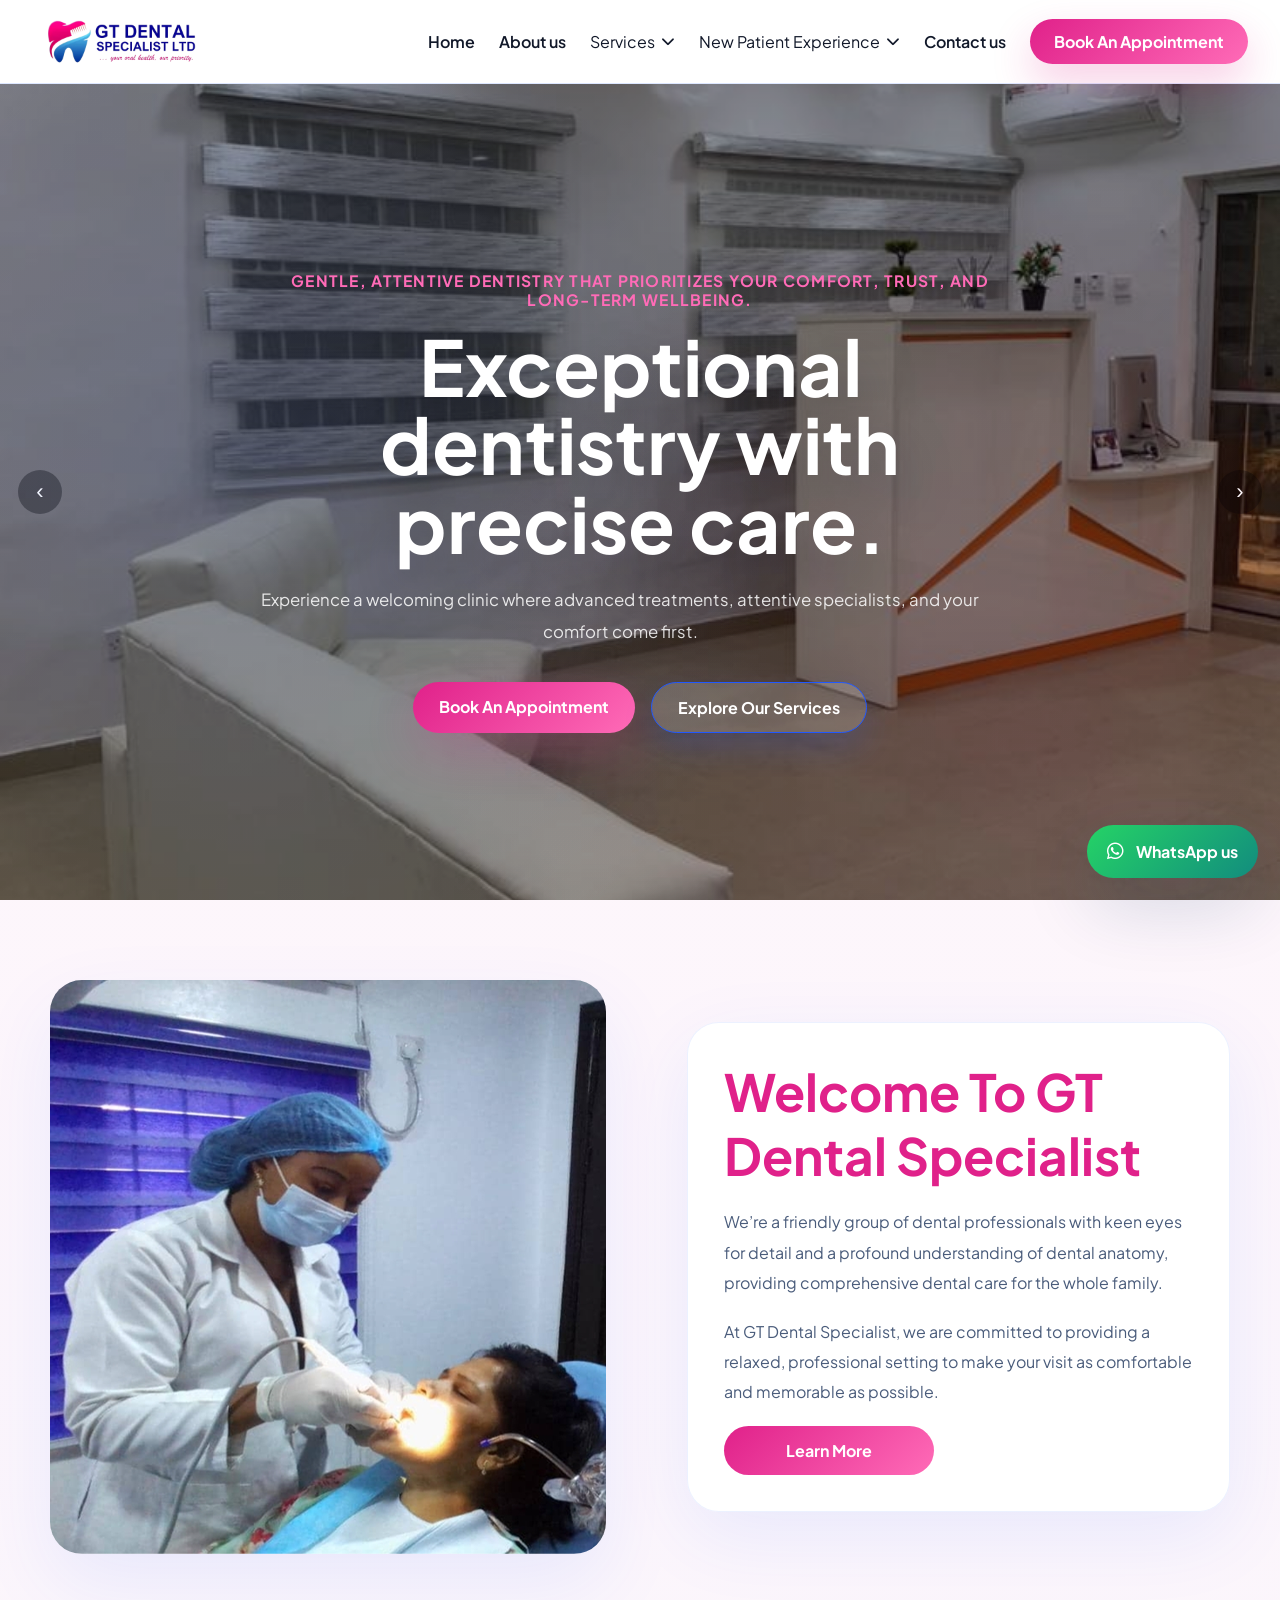
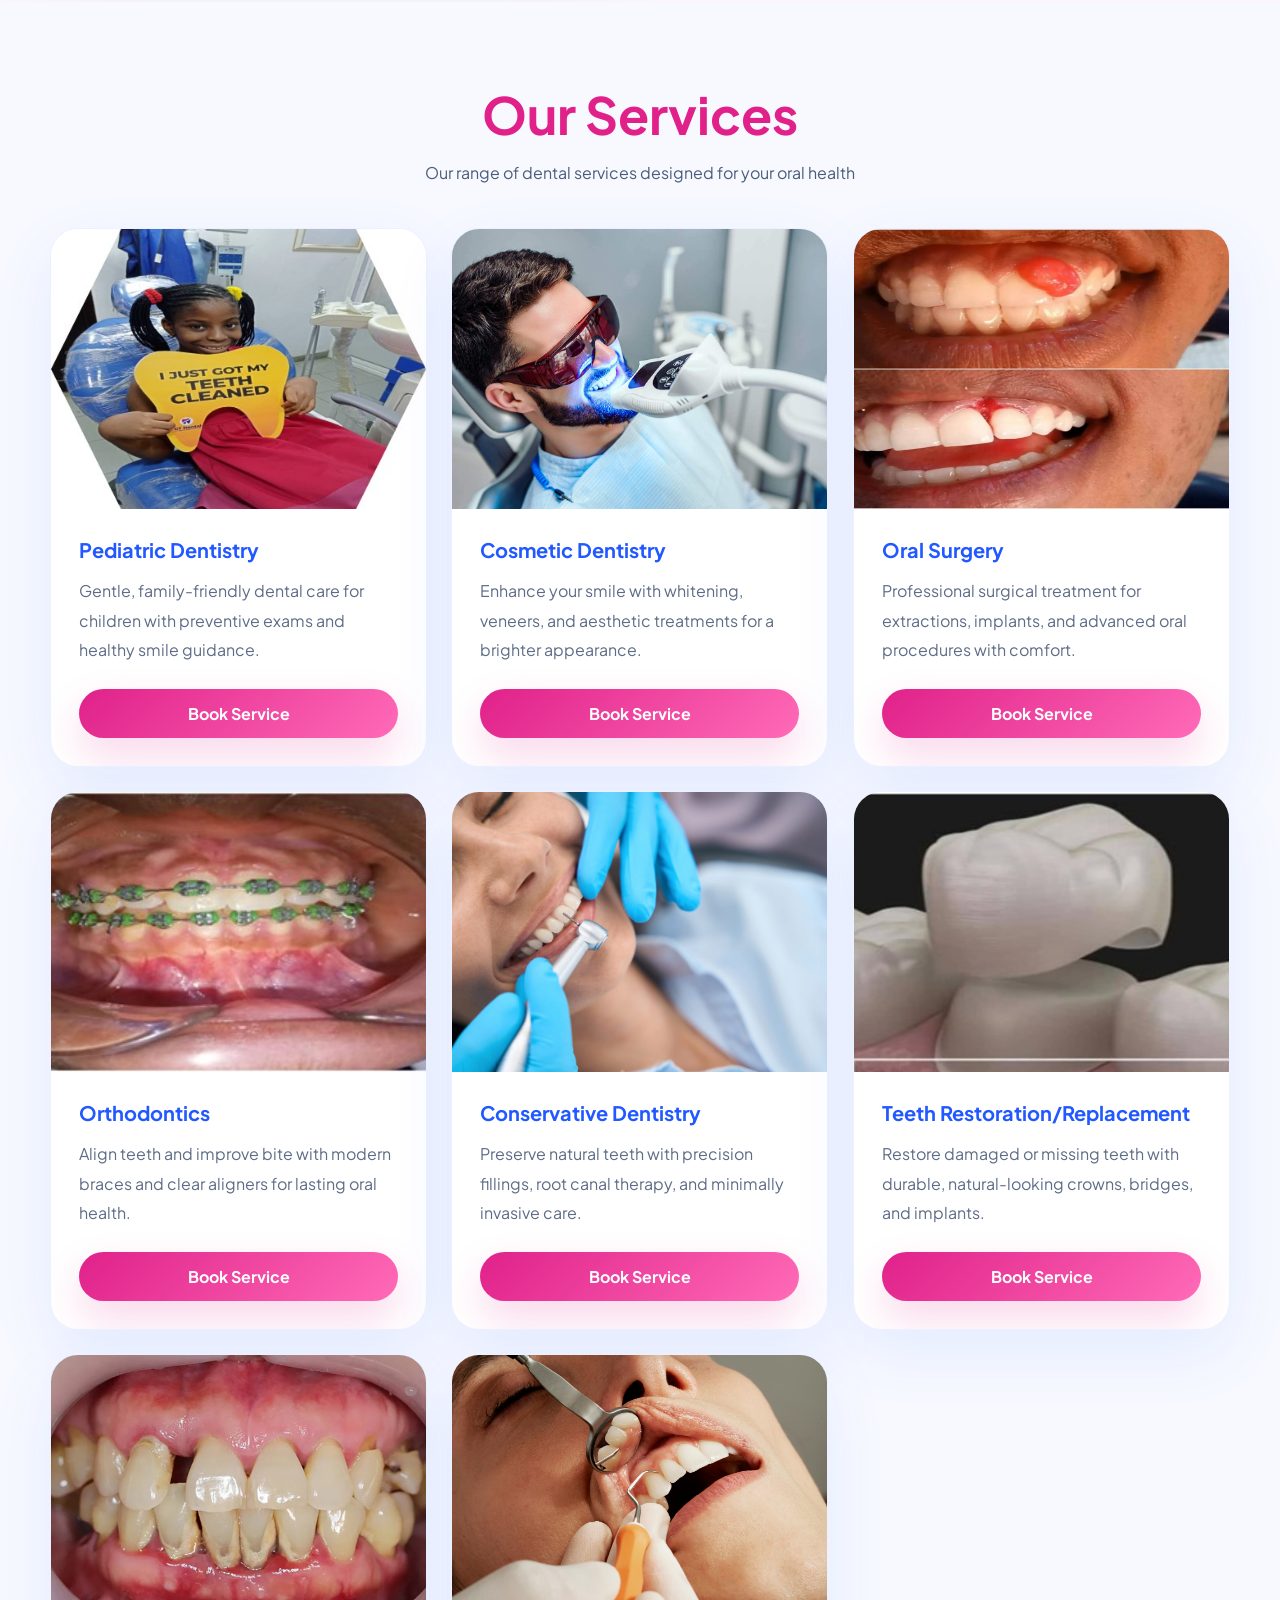
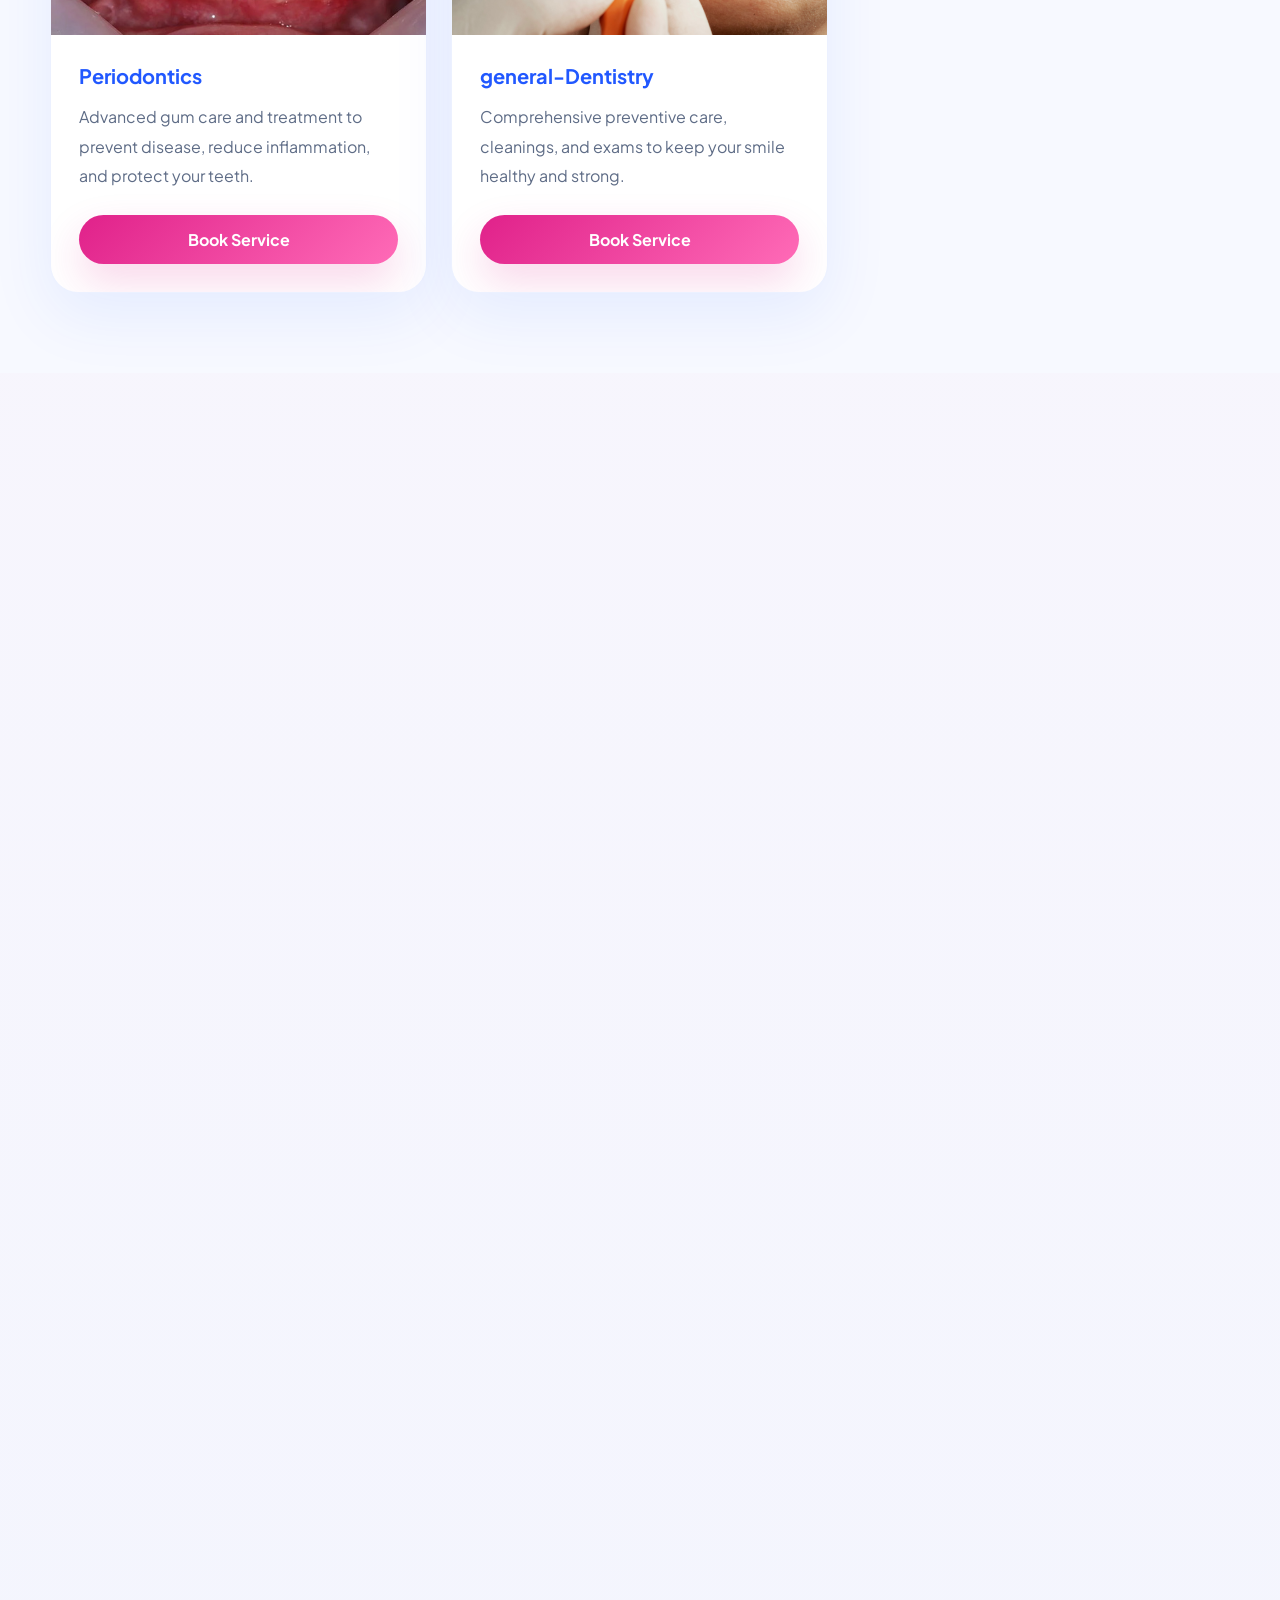
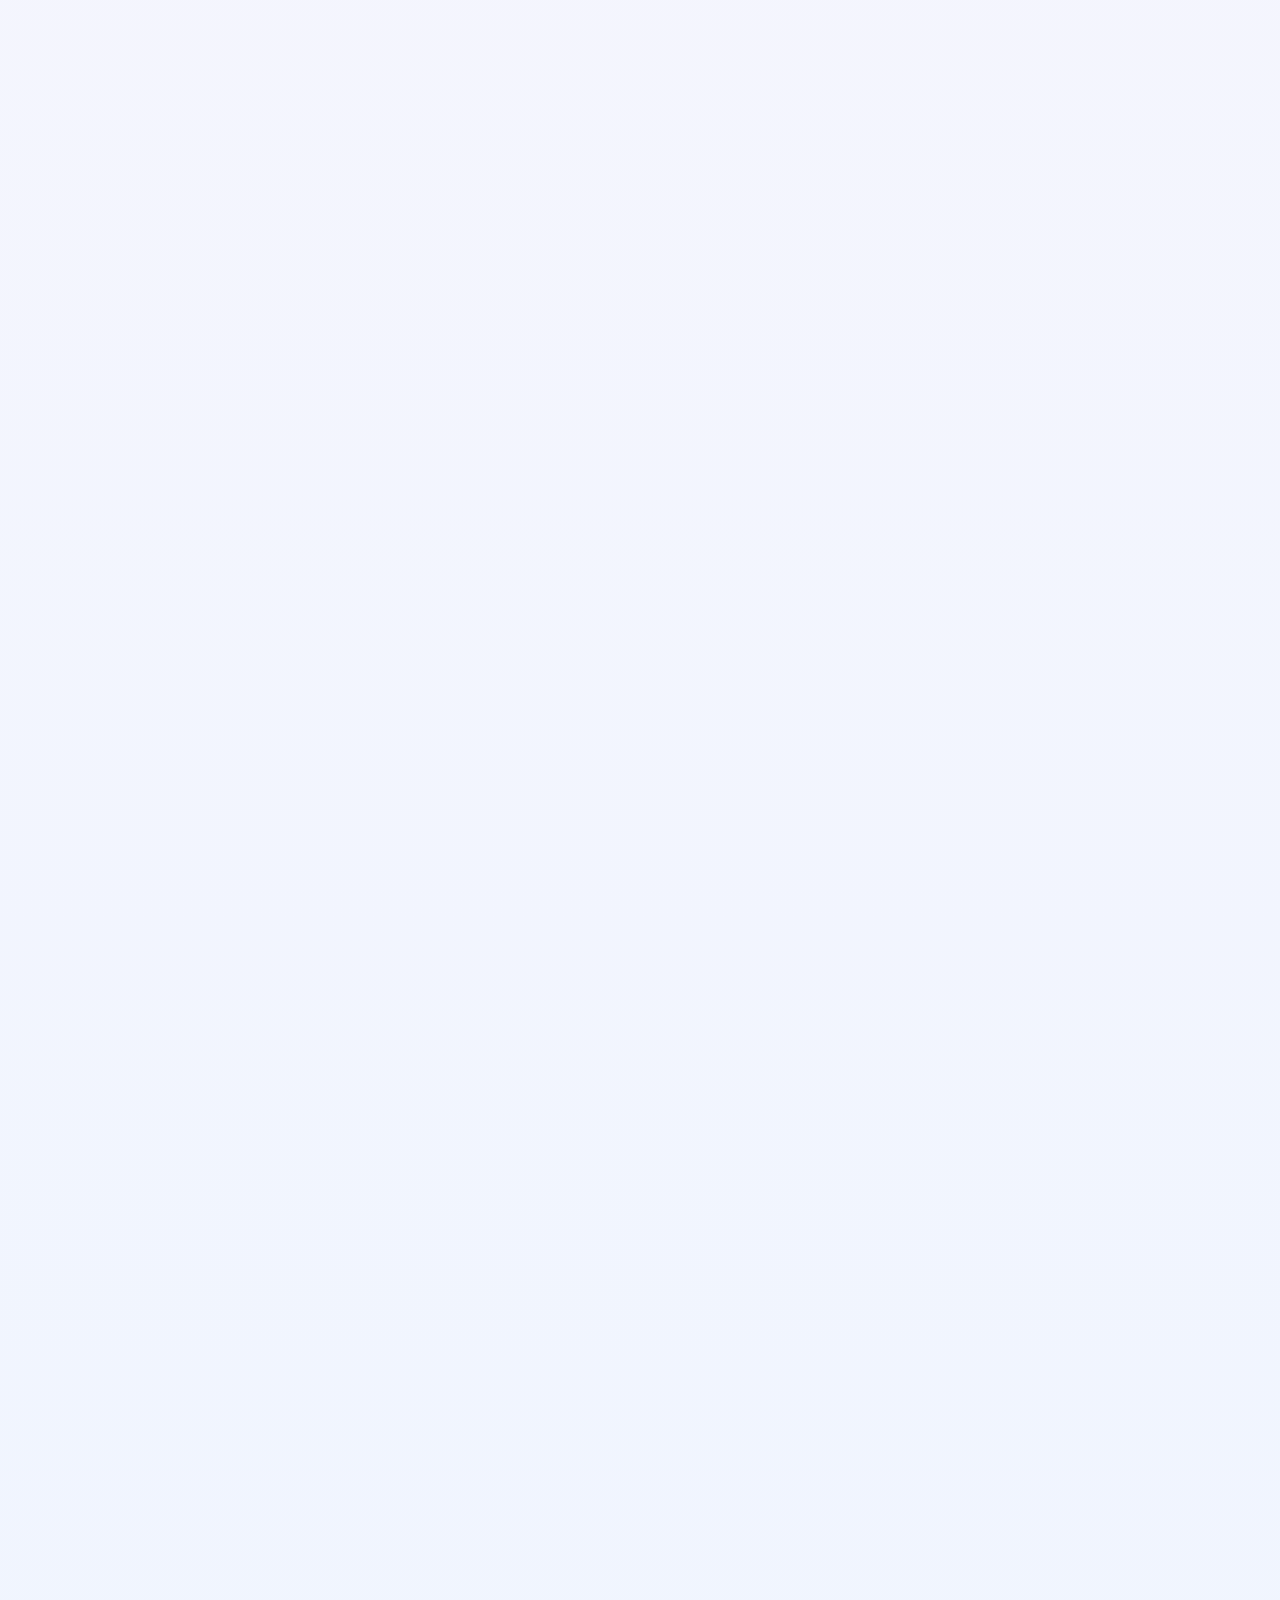
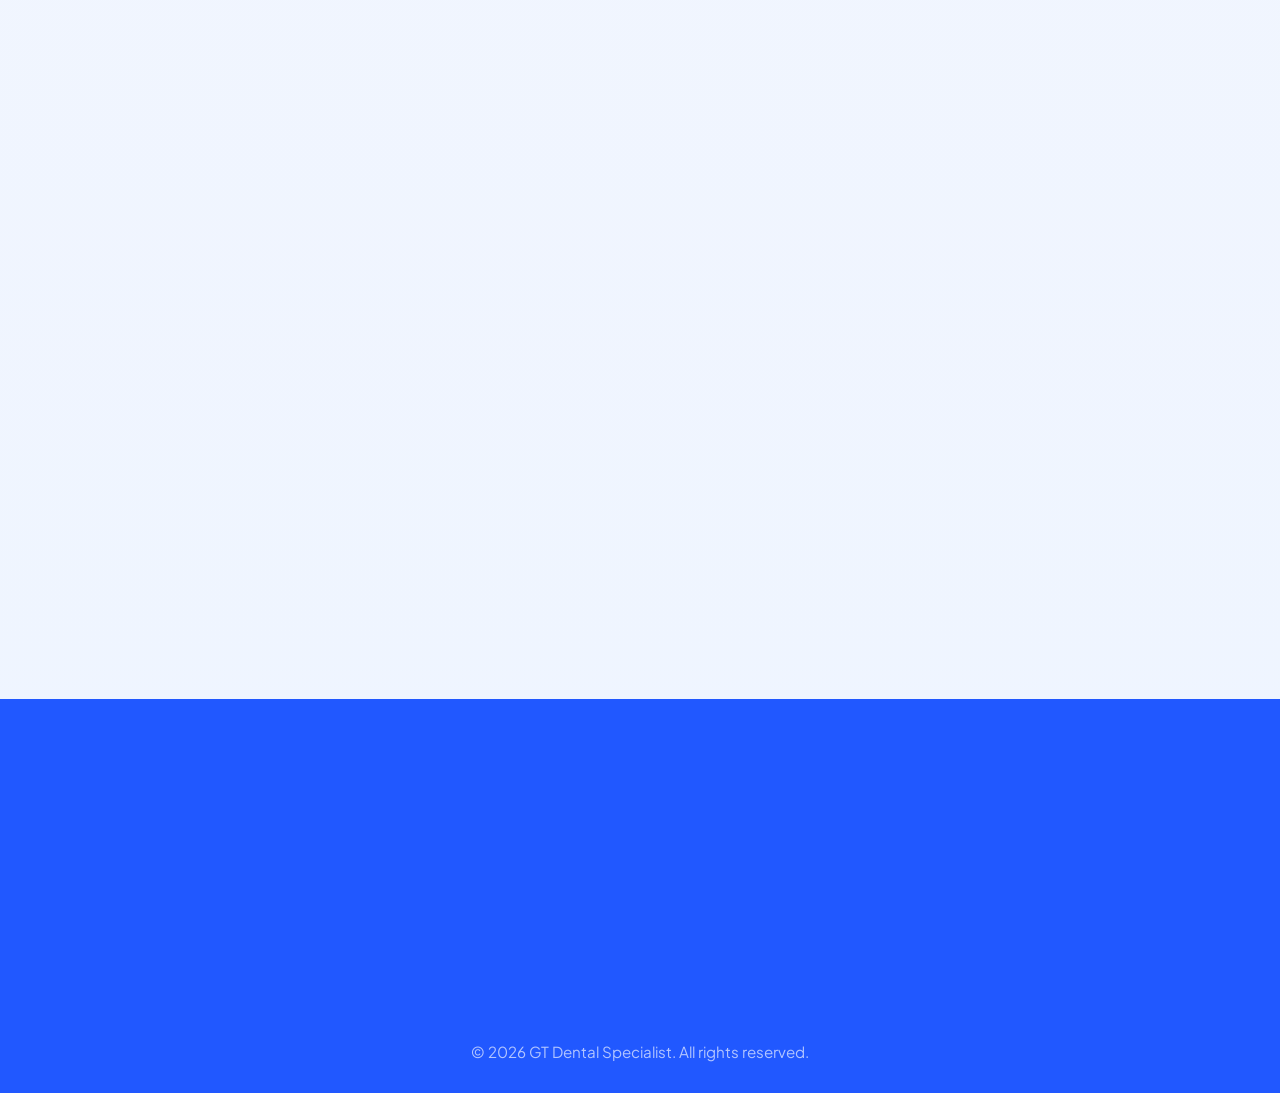
==== commit 844c21fa: "Add files via upload" ====
--- a/index.html
+++ b/index.html
@@ -34,7 +34,22 @@
             <ul class="nav-ul">
                 <li class="nav-li"><a href="index.html" class="link">Home</a></li>
                 <li class="nav-li"><a href="about.html" class="link">About us</a></li>
-                <li class="nav-li"><a href="service.html" class="link">Services</a></li>
+                <li class="nav-li dropdown">
+                    <button class="dropdown-trigger" type="button" aria-haspopup="true" aria-expanded="false">
+                        Services
+                        <i class="fas fa-chevron-down dropdown-arrow" aria-hidden="true"></i>
+                    </button>
+                    <ul class="dropdown-menu" role="menu" aria-label="Services submenu">
+                        <li><a href="service.html#general-dentistry" class="dropdown-link" role="menuitem">General Dentistry</a></li>
+                        <li><a href="service.html#oral-surgery" class="dropdown-link" role="menuitem">Oral Surgery</a></li>
+                        <li><a href="service.html#orthodontics" class="dropdown-link" role="menuitem">Orthodontics</a></li>
+                        <li><a href="service.html#cosmetic-dentistry" class="dropdown-link" role="menuitem">Cosmetic Dentistry</a></li>
+                        <li><a href="service.html#conservative-dentistry" class="dropdown-link" role="menuitem">Conservative Dentistry</a></li>
+                        <li><a href="service.html#periodontics" class="dropdown-link" role="menuitem">Periodontics</a></li>
+                        <li><a href="service.html#pediatric-dentistry" class="dropdown-link" role="menuitem">Pediatric Dentistry</a></li>
+                        <li><a href="service.html#teeth-restoration-replacement" class="dropdown-link" role="menuitem">Teeth Restoration</a></li>
+                    </ul>
+                </li>
                 <li class="nav-li dropdown">
                     <button class="dropdown-trigger" type="button" aria-haspopup="true" aria-expanded="false">
                         New Patient Experience
--- a/styles.css
+++ b/styles.css
@@ -537,6 +537,12 @@
             gap: 16px;
         }
 
+           .services h2, .services, .service-intro{
+                opacity: 1 !important;
+                visibility: visible;
+                transform: none !important;
+        }
+
         .primary-cta,
         .secondary-cta {
             min-width: 180px;
@@ -903,8 +909,8 @@
         }
 
         .accordion-thumbnail {
-            width: 100px;
-            height: 100px;
+            width: 144px;
+            height: 144px;
             object-fit: cover;
             border-radius: 16px;
             border: 1px solid rgba(13, 82, 255, 0.12);
@@ -983,8 +989,8 @@
             }
 
             .accordion-thumbnail {
-                width: 80px;
-                height: 80px;
+                width: 115px;
+                height: 115px;
             }
 
             .accordion-title {
@@ -1011,14 +1017,15 @@
             }
 
             .accordion-thumbnail {
-                width: 70px;
-                height: 70px;
+                width: 100px;
+                height: 100px;
                 border-radius: 12px;
             }
 
             .accordion-title {
                 font-size: 0.95rem;
                 font-weight: 700;
+                text-align: center;
             }
 
             .accordion-description {
@@ -3462,15 +3469,23 @@
             min-height: calc(70vh - var(--header-h));
         }
 
+        
         .customer-hero::before {
             content: '';
             position: absolute;
             inset: 0;
-            background: radial-gradient(circle at 20% 50%, rgba(33, 88, 255, 0.08) 0%, transparent 50%),
-                        radial-gradient(circle at 80% 80%, rgba(224, 33, 138, 0.06) 0%, transparent 50%);
+            background-color: rgba(0, 0, 0, 0.45);
+            backdrop-filter: blur(4px);
+           -webkit-backdrop-filter: blur(4px)
             pointer-events: none;
             z-index: 0;
         }
+
+        .customer-hero > * {
+            position: relative;
+            z-index: 1;
+        }
+
 
         .customer-hero > * {
             position: relative;
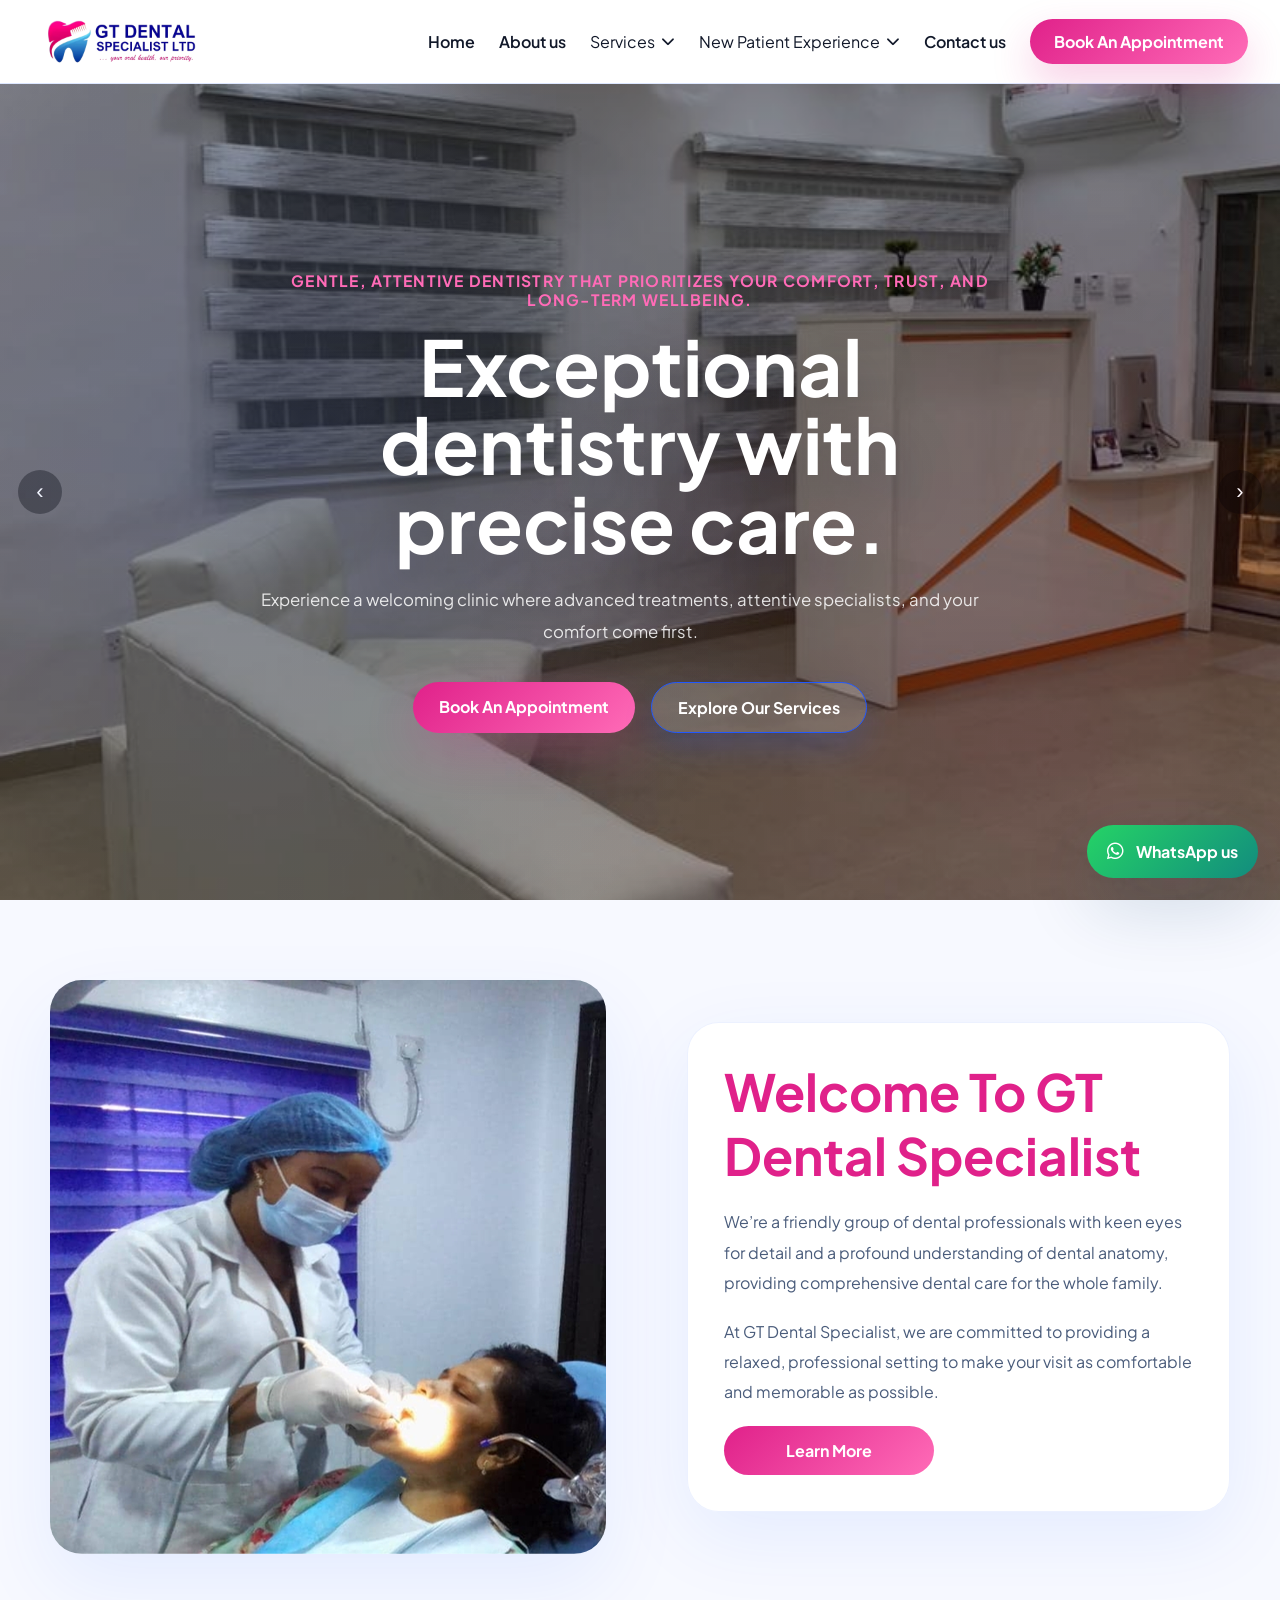
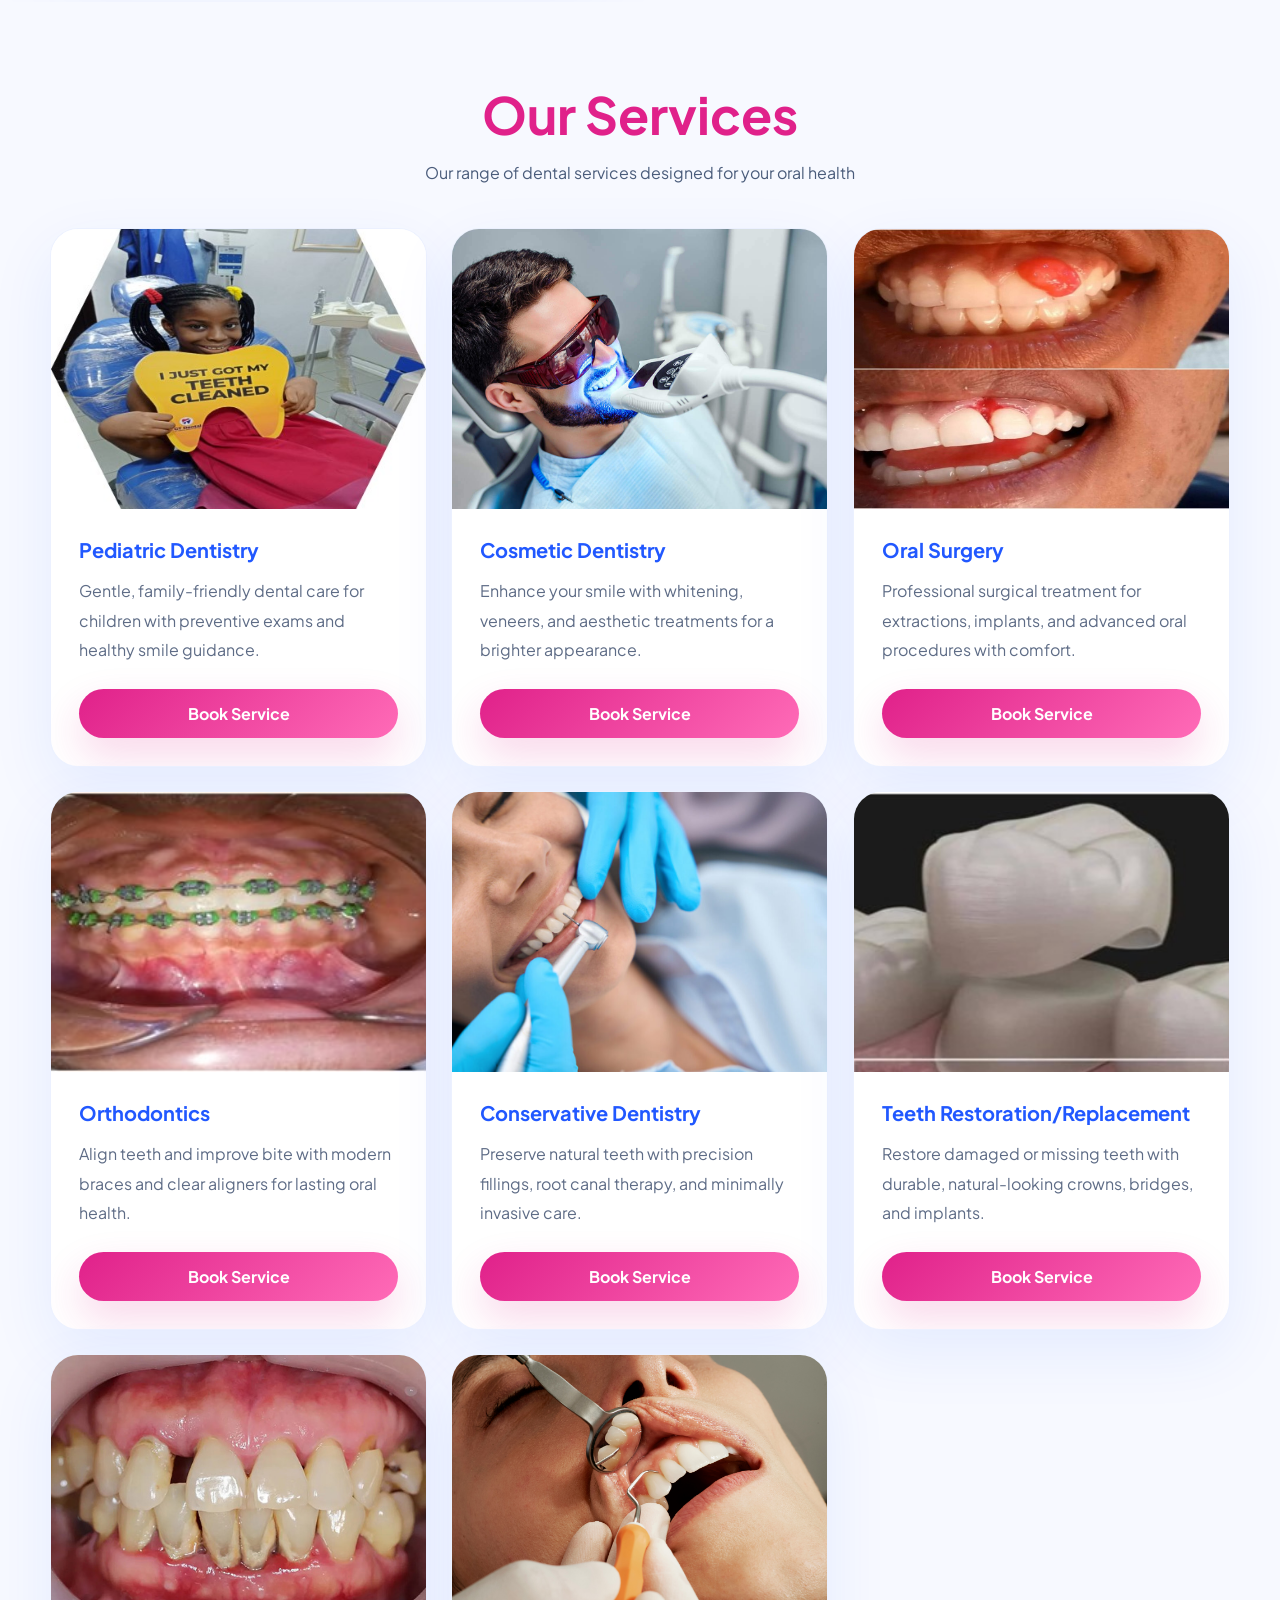
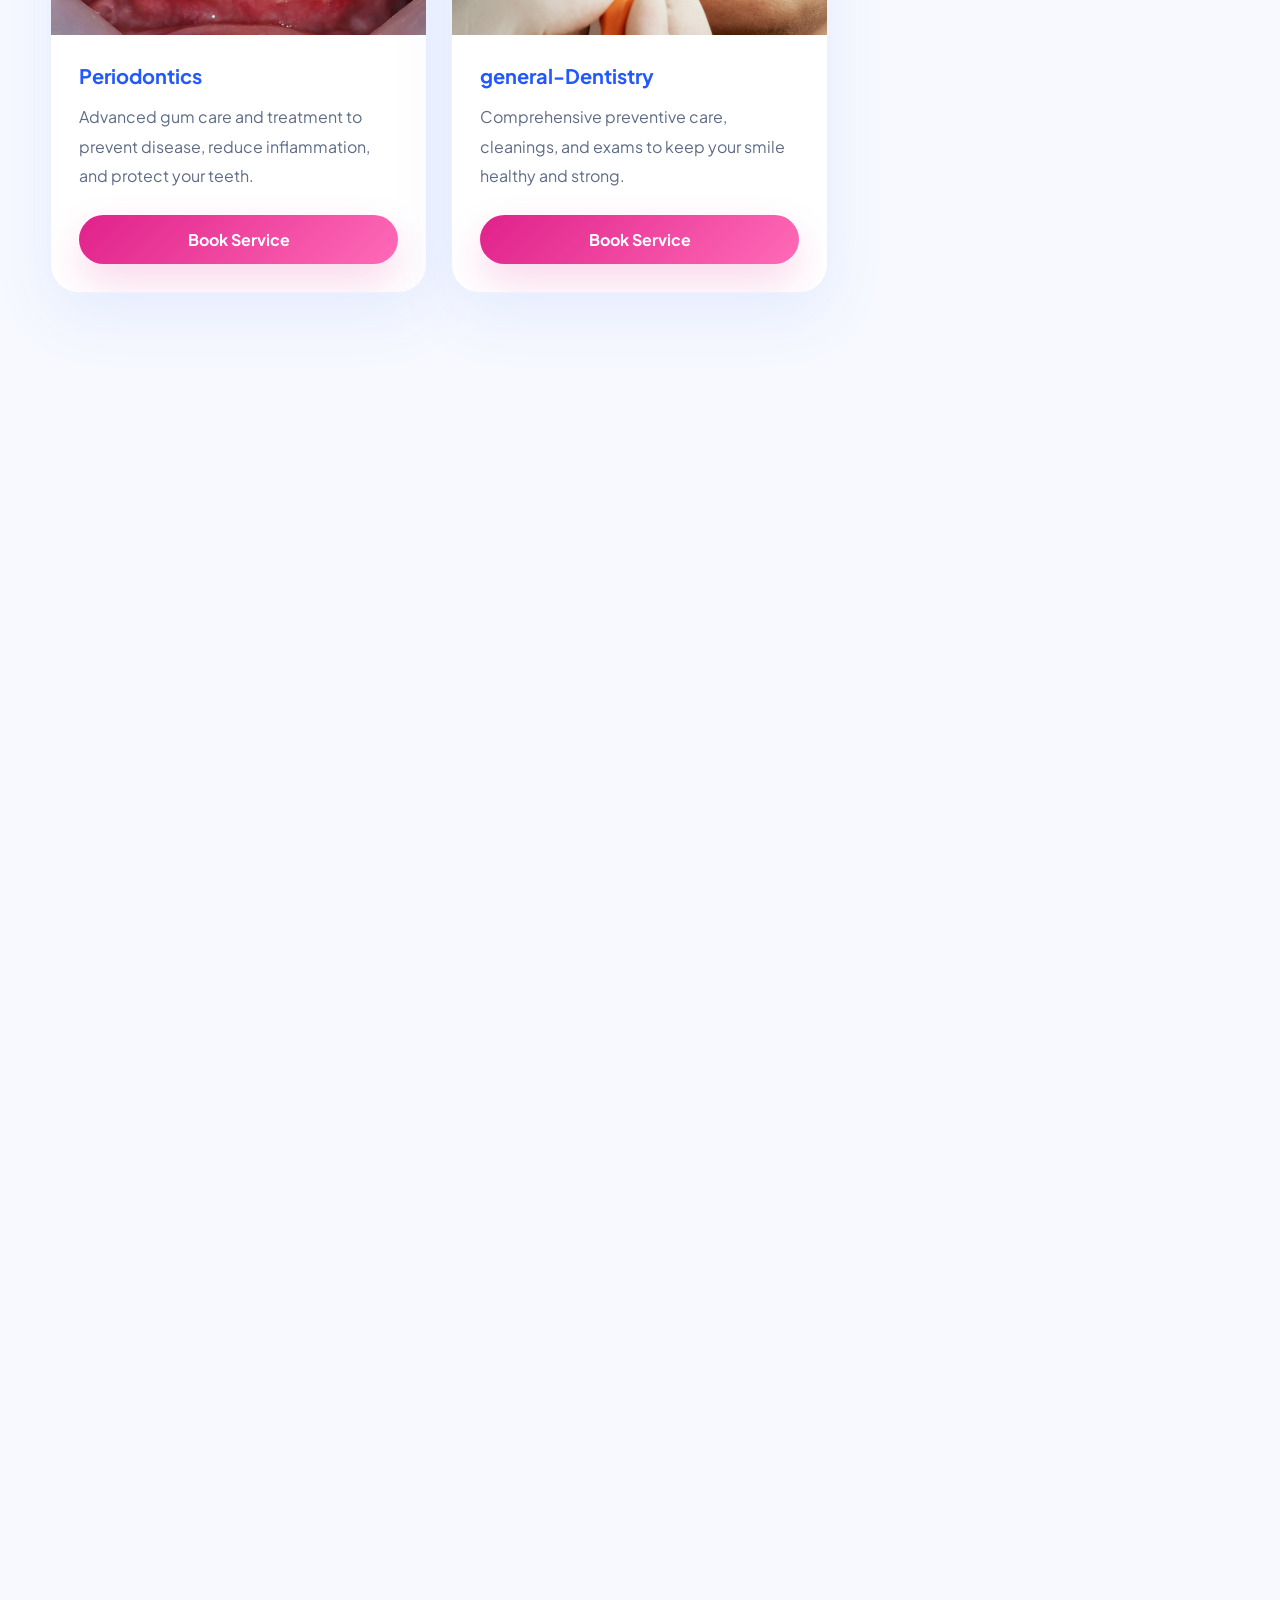
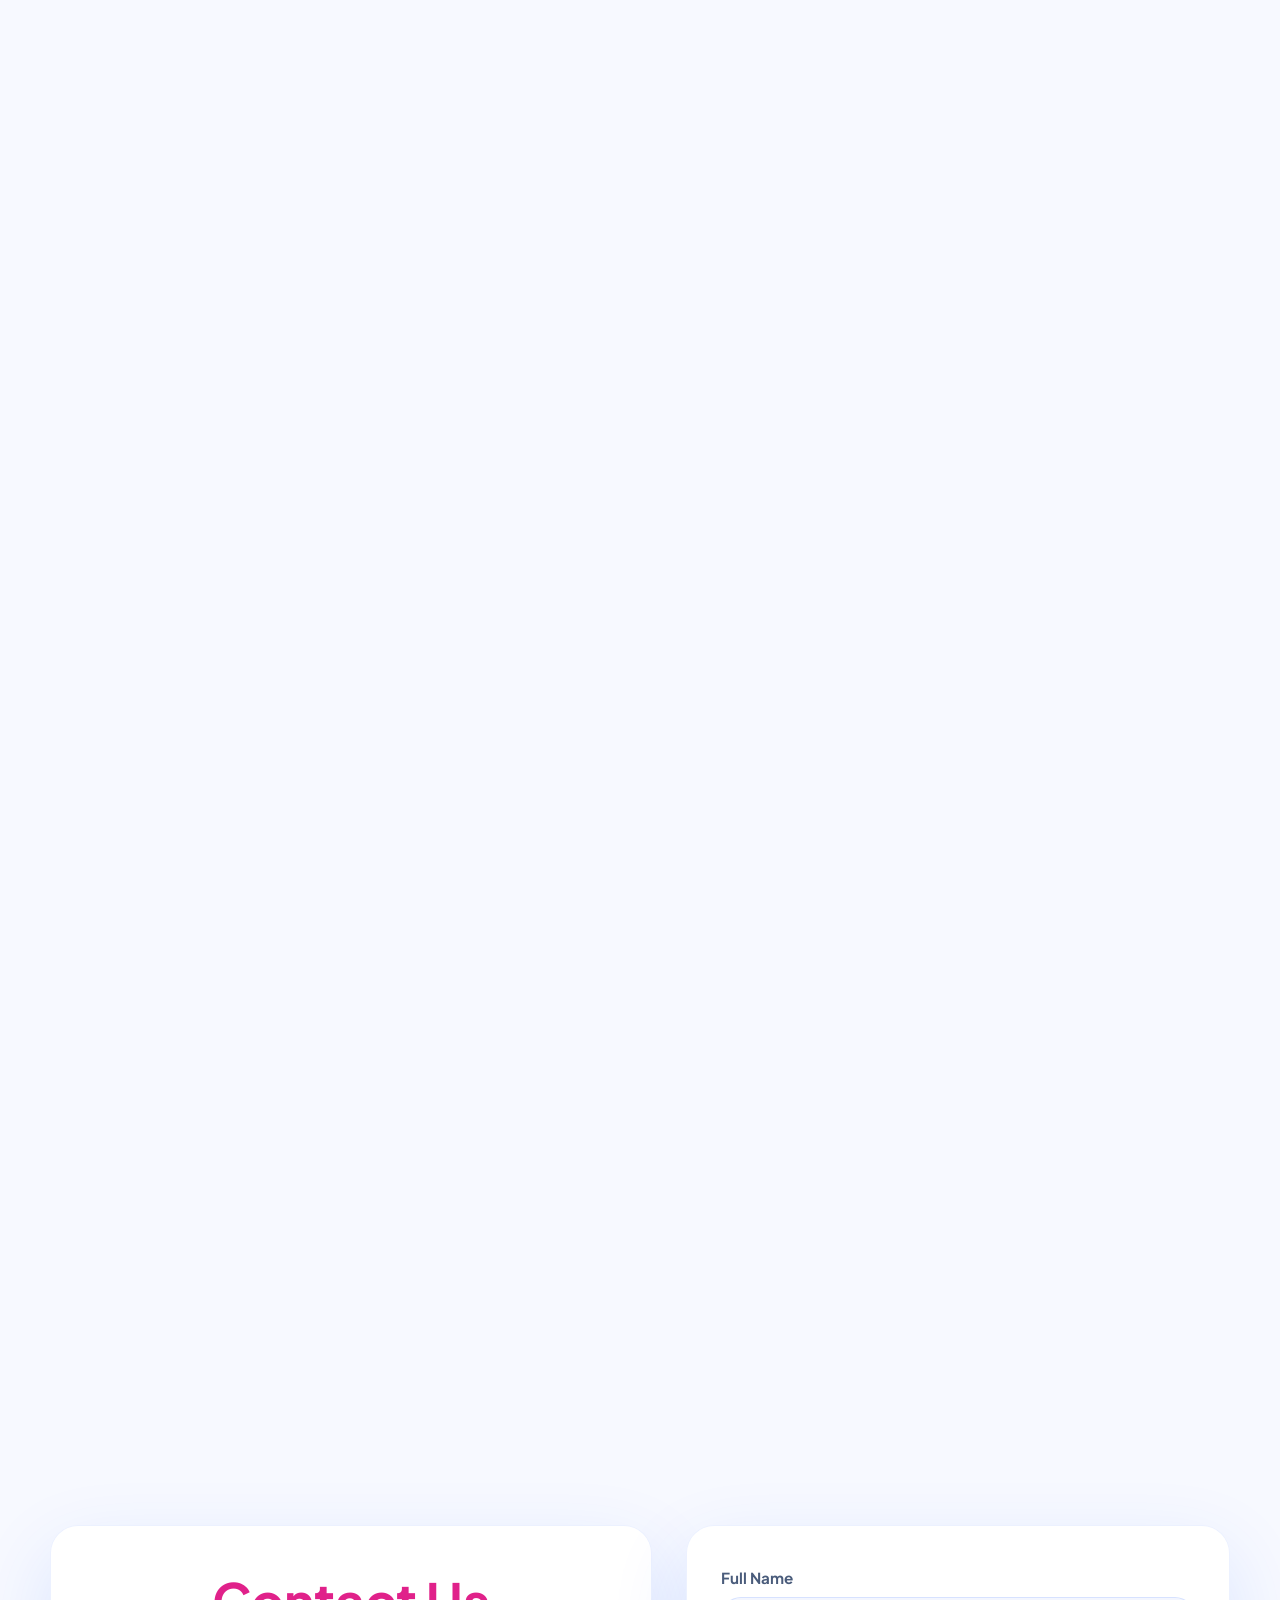
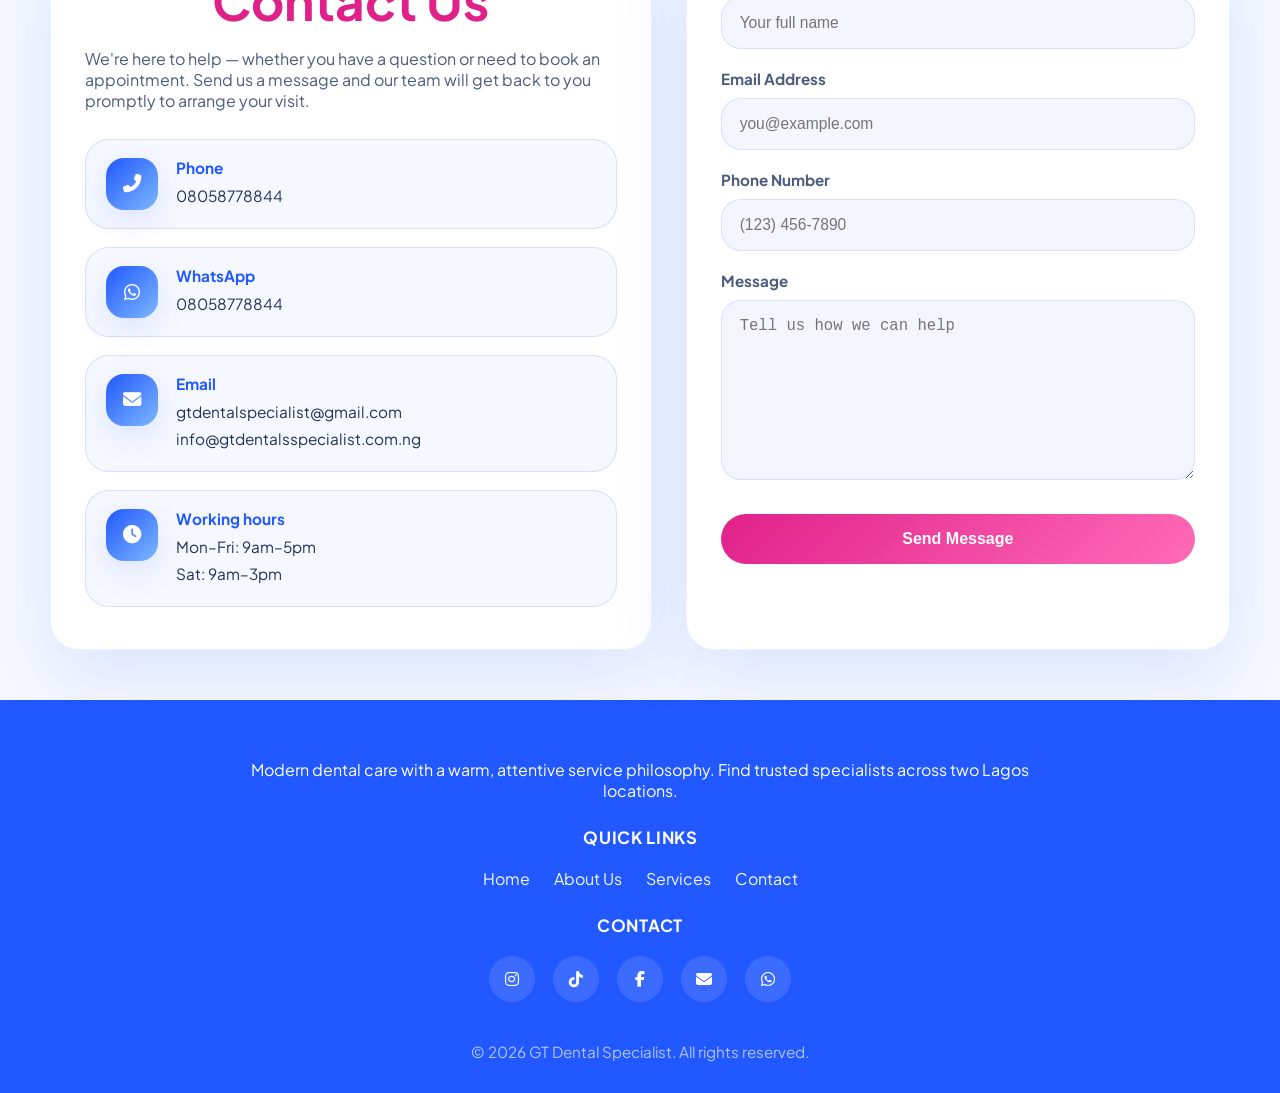
==== commit 128e1b99: "Add files via upload" ====
--- a/index.html
+++ b/index.html
@@ -147,7 +147,7 @@
             <div class="nervous-care-shell">
                 <div class="nervous-care-visual">
                     <div class="nervous-care-image-wrap">
-                        <img src="assets/work-images/happy-patient.jpg" alt="Calm dentist reassuring a patient">
+                        <img src="assets/work-images/happy-patient.jpg" alt="happy patient">
                     </div>
                 </div>
                 <div class="nervous-care-copy">
@@ -180,9 +180,10 @@
         <section id="reviews" class="reviews-section">
             <h2>Patient Reviews</h2>
             <p class="reviews-intro">See what our patients are saying about GT Dental Specialist. We’ve made it easy to share your experience and read real feedback from our happy smiles.</p>
+             <!-- Elfsight Google Reviews | Untitled Google Reviews -->
             <div class="review-widget">
                 <script src="https://elfsightcdn.com/platform.js" async></script>
-                <div class="elfsight-app-62bc702d-8211-47ab-afaf-319d25600f49" data-elfsight-app-lazy></div>
+<div class="elfsight-app-11cd00ab-7ec8-4d2c-af73-b8d094e83940" data-elfsight-app-lazy></div>
             </div>
         </section>
 
--- a/styles.css
+++ b/styles.css
@@ -220,19 +220,42 @@
         html {
             scroll-behavior: smooth;
             overflow-x: hidden;
+            background-color: #F7F9FF;
         }
 
         body {
             min-height: 100vh;
             font-family: 'Plus Jakarta Sans', 'Inter', Arial, sans-serif;
             color: var(--text);
-            background: linear-gradient(180deg, #fff6fb 0%, #eef5ff 100%);
+            background-color: #F7F9FF;
+            background-image: none;
             overflow-x: hidden !important;
+        }
+
+        section,
+        .section,
+        .page-section,
+        .content-section,
+        .hero-section,
+        .section__wrapper,
+        .section-content {
+            background-color: #F7F9FF !important;
         }
 
         img {
             max-width: 100%;
             display: block;
+        }
+
+        body.page-new-customer {
+            background-color: #F7F9FF;
+            background-image: none;
+        }
+
+        body.page-new-customer section:not(.customer-hero) {
+            background: #F7F9FF !important;
+            background-color: #F7F9FF !important;
+            background-image: none !important;
         }
 
         header {
@@ -3711,8 +3734,11 @@
         /* New Patient Registration Section */
         .new-patient-registration {
             padding: 80px 20px;
-            background: linear-gradient(135deg, #fff6fb 0%, #eef5ff 100%);
-        }
+            background: #F7F9FF !important;
+            background-color: #F7F9FF !important;
+            background-image: none !important;
+        }
+
 
         .new-patient-registration-container {
             max-width: 1200px;
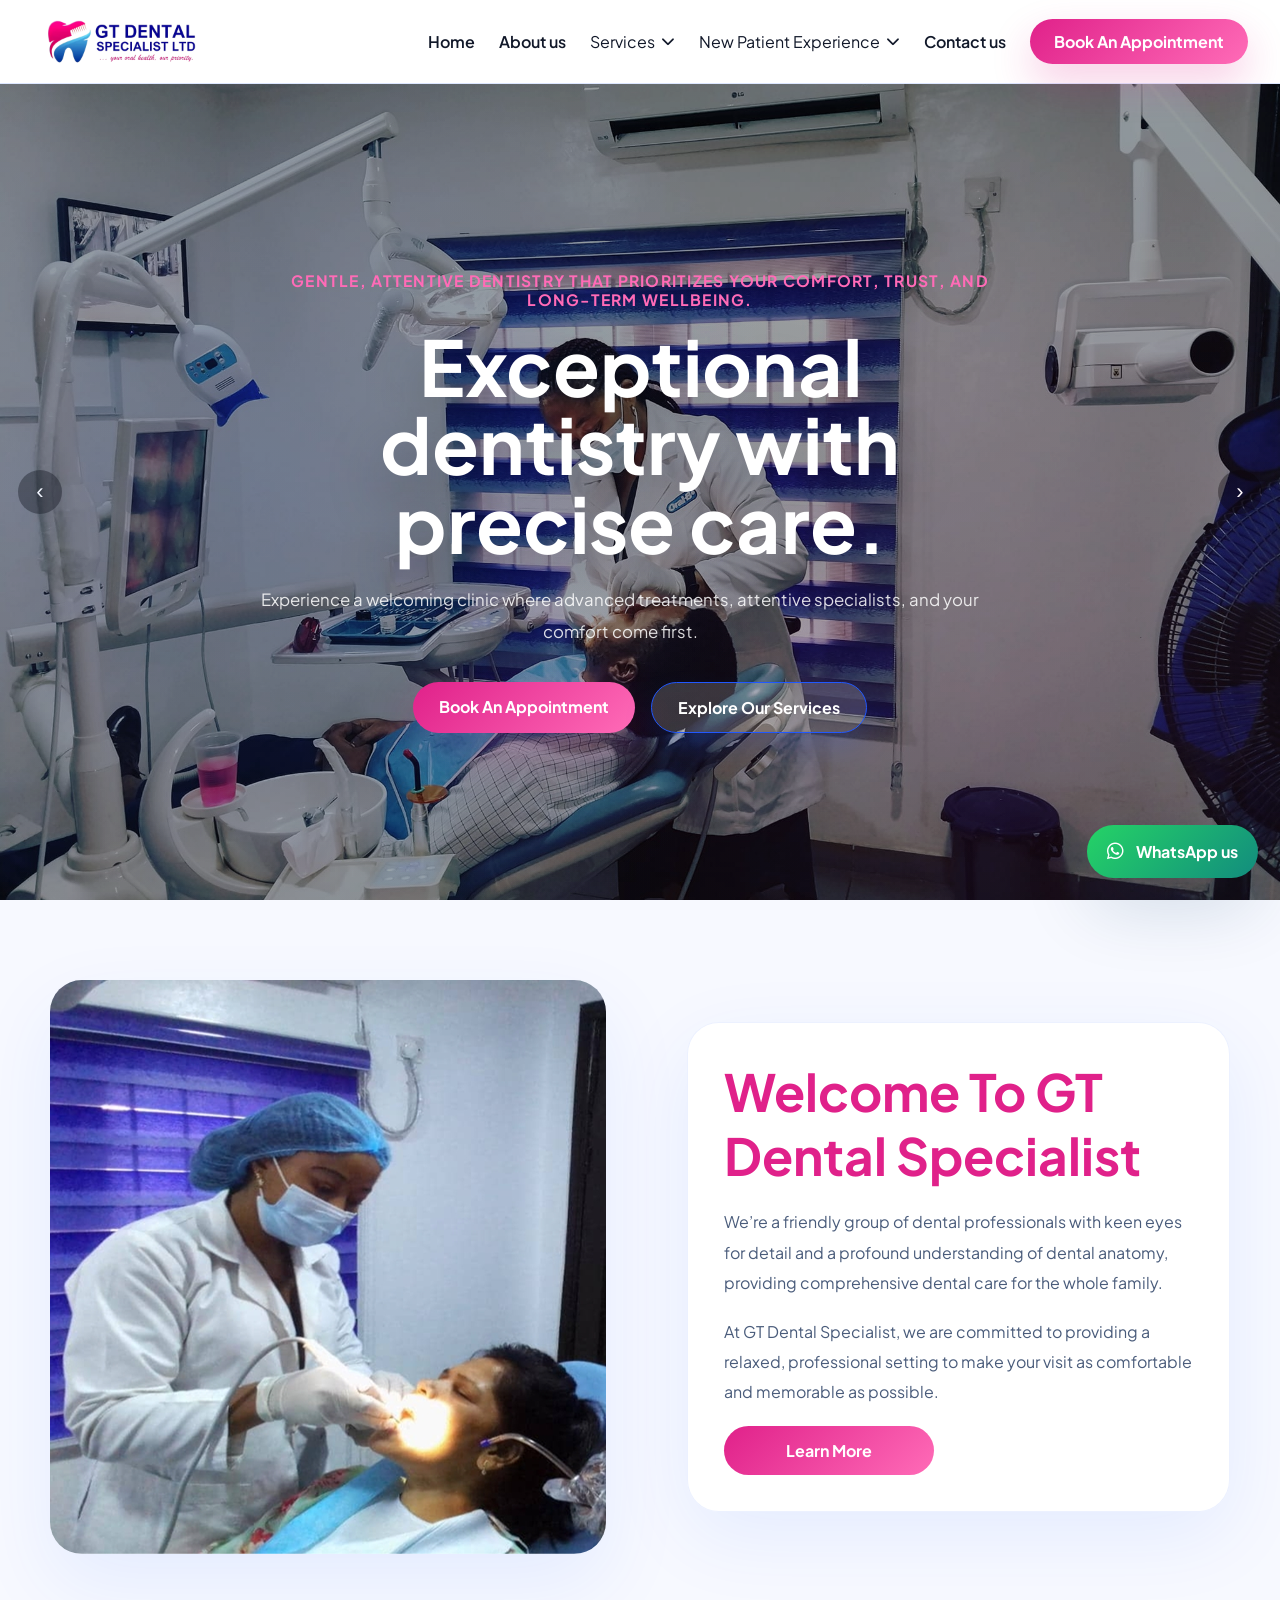
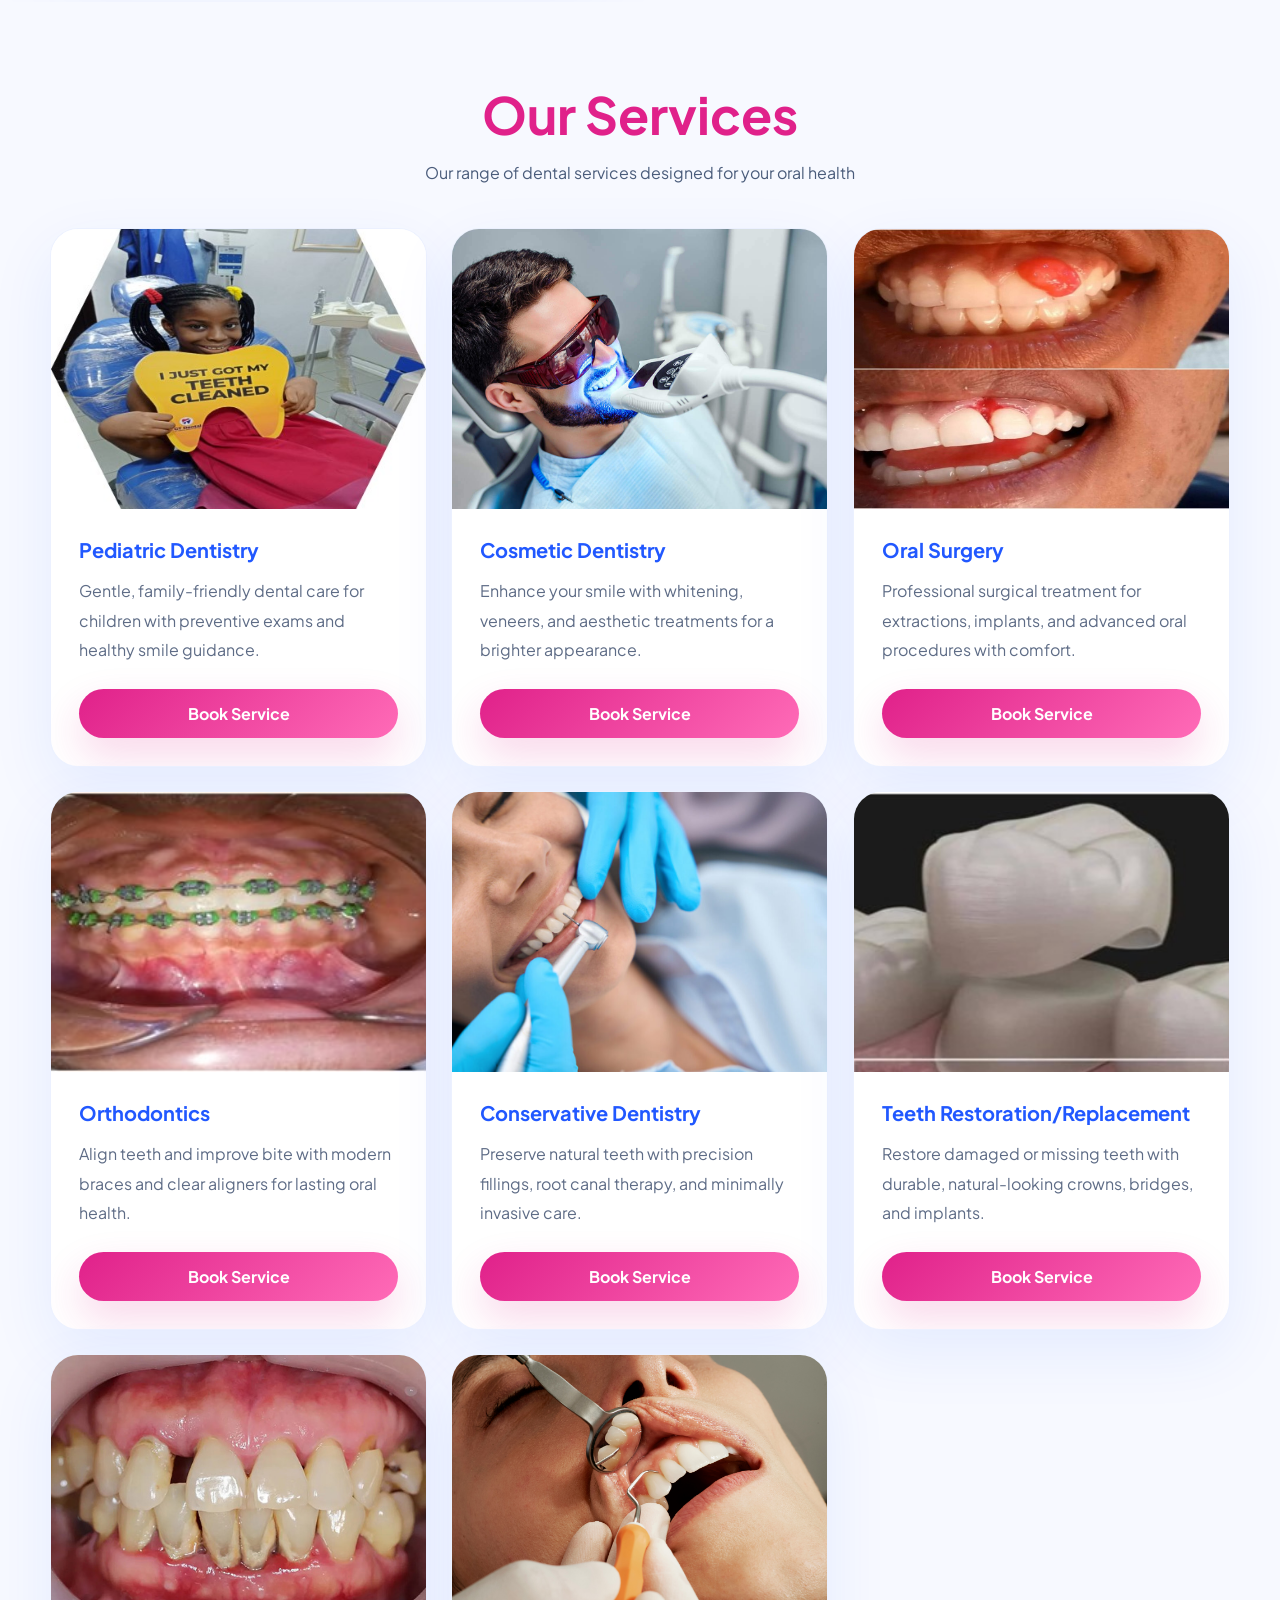
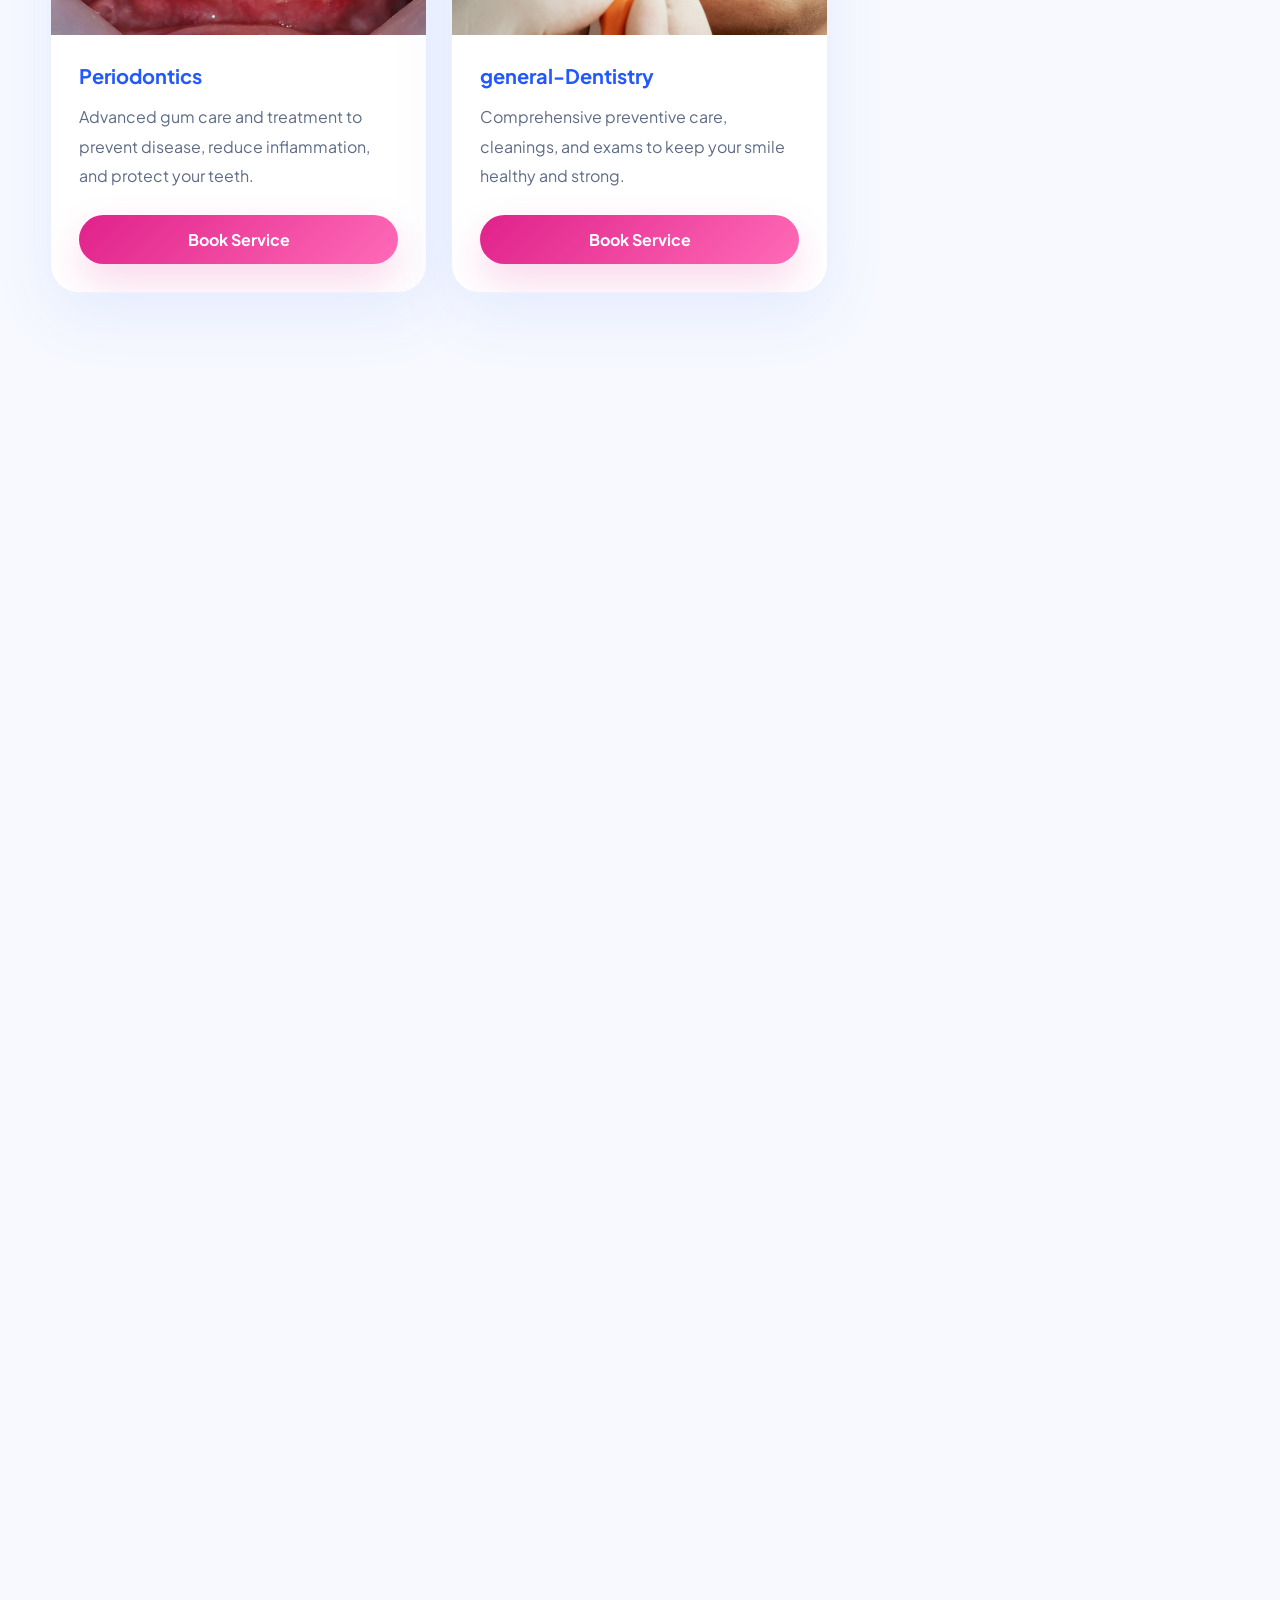
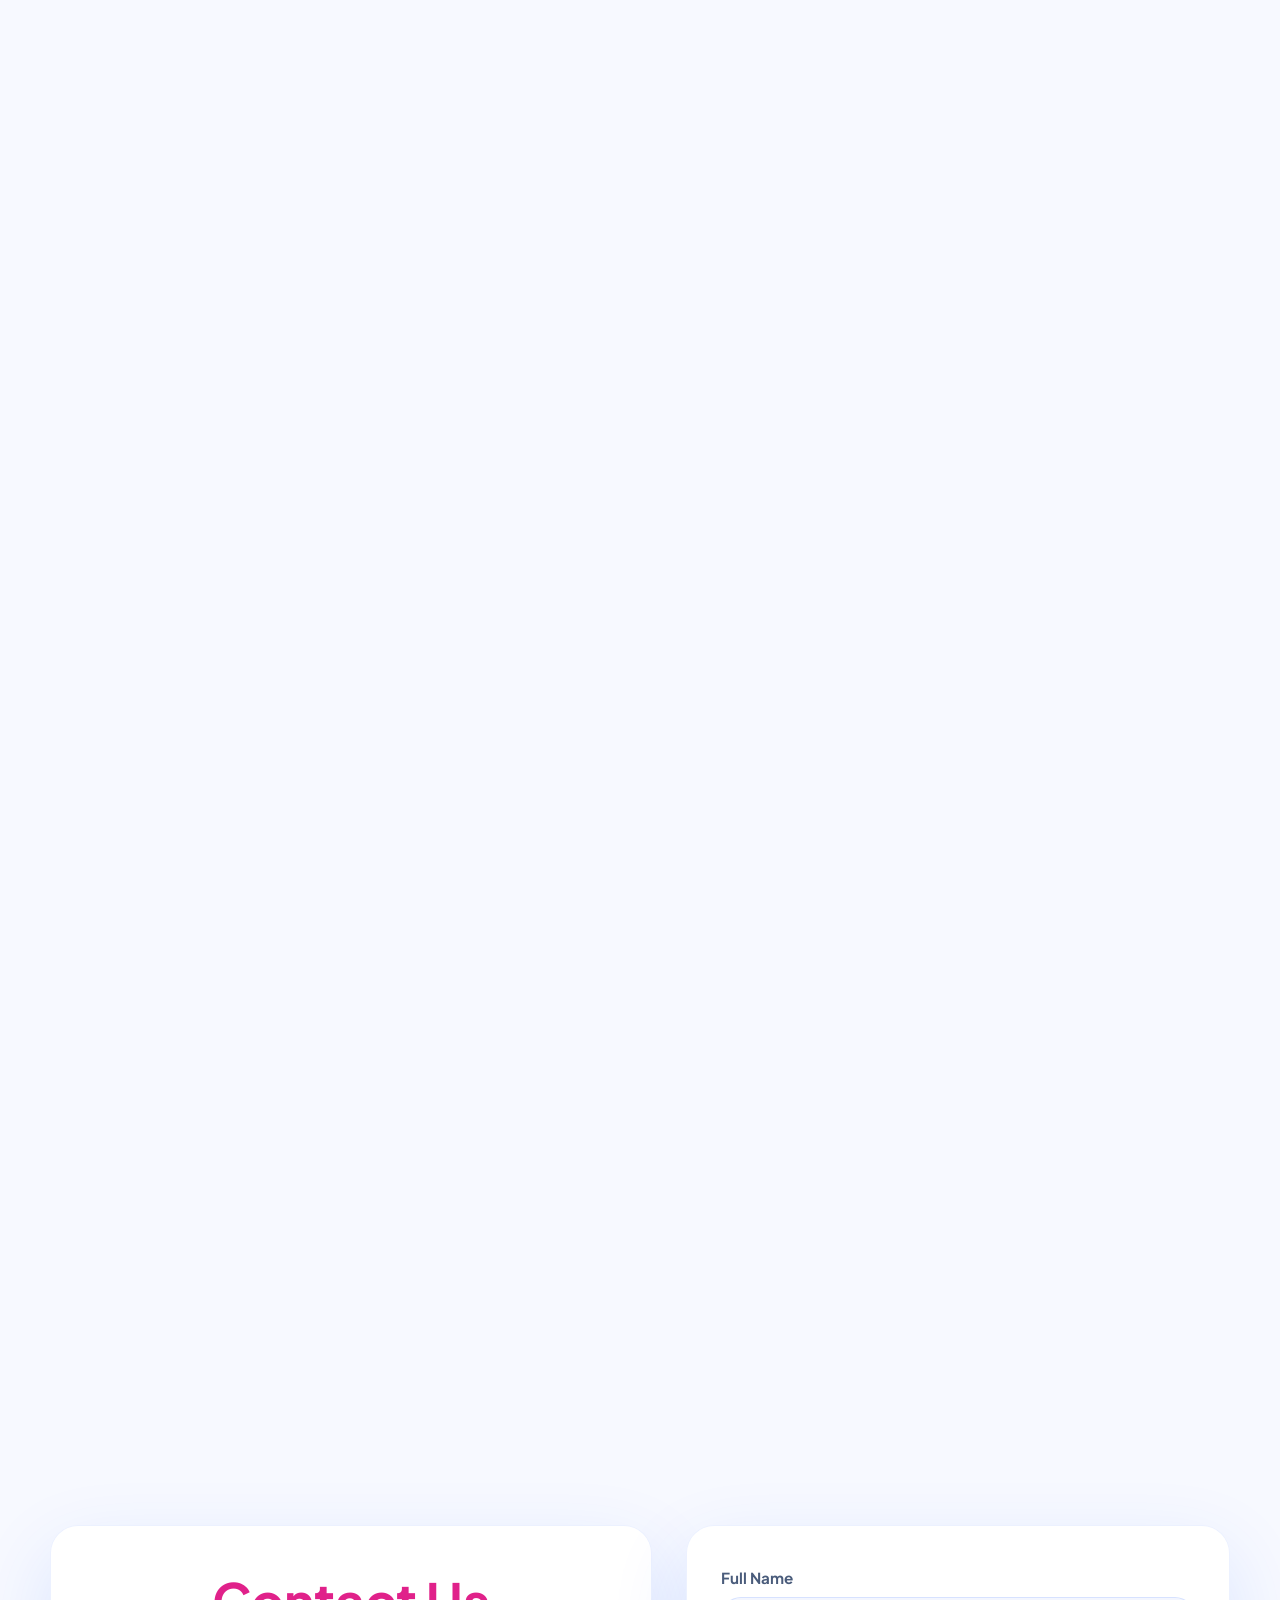
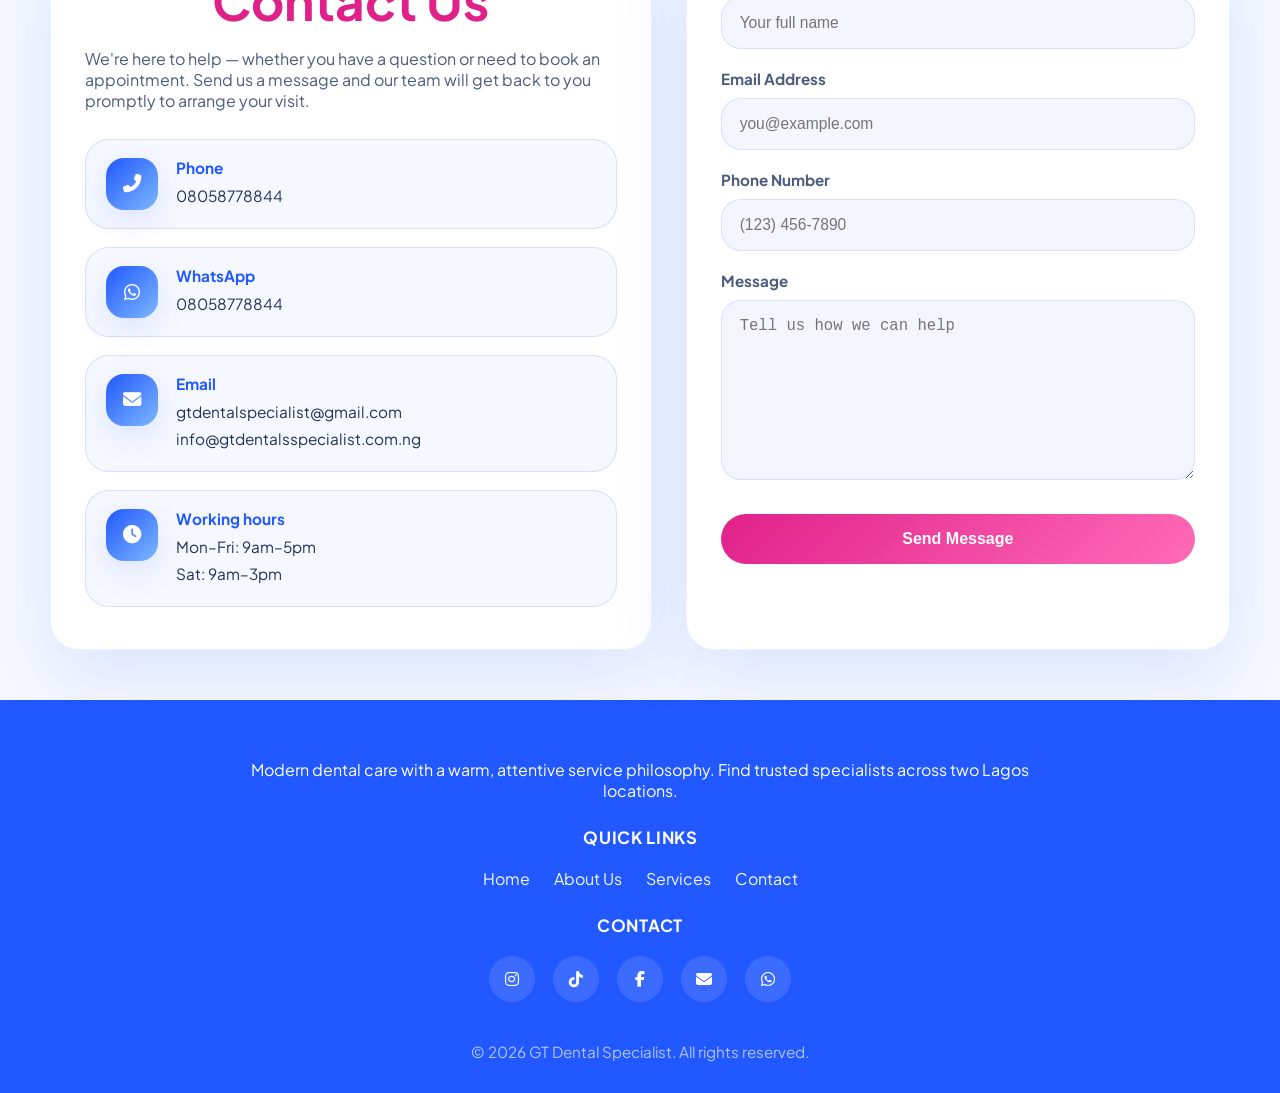
==== commit e8312e84: "Update index.html" ====
--- a/index.html
+++ b/index.html
@@ -182,7 +182,7 @@
             <p class="reviews-intro">See what our patients are saying about GT Dental Specialist. We’ve made it easy to share your experience and read real feedback from our happy smiles.</p>
              <!-- Elfsight Google Reviews | Untitled Google Reviews -->
             <div class="review-widget">
-                <script src="https://elfsightcdn.com/platform.js" async></script>
+<script src="https://elfsightcdn.com/platform.js" async></script>
 <div class="elfsight-app-11cd00ab-7ec8-4d2c-af73-b8d094e83940" data-elfsight-app-lazy></div>
             </div>
         </section>
